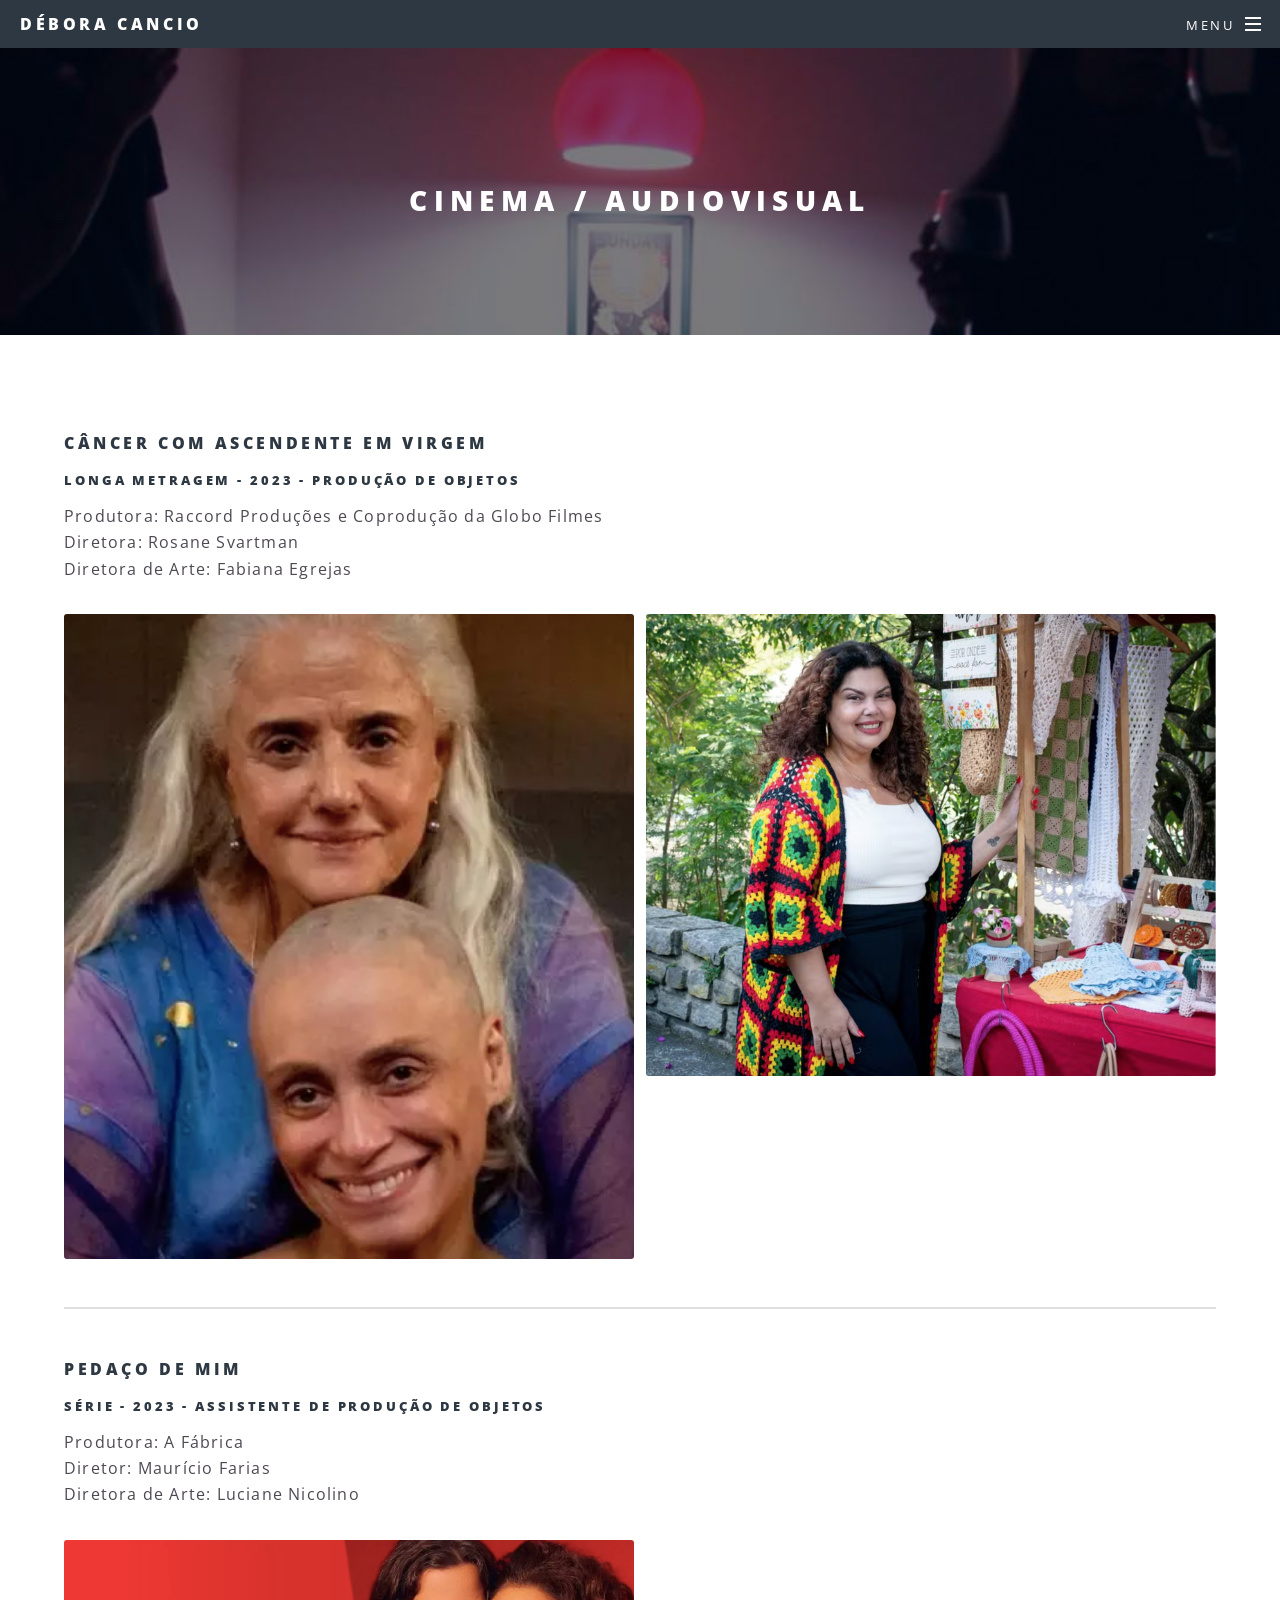
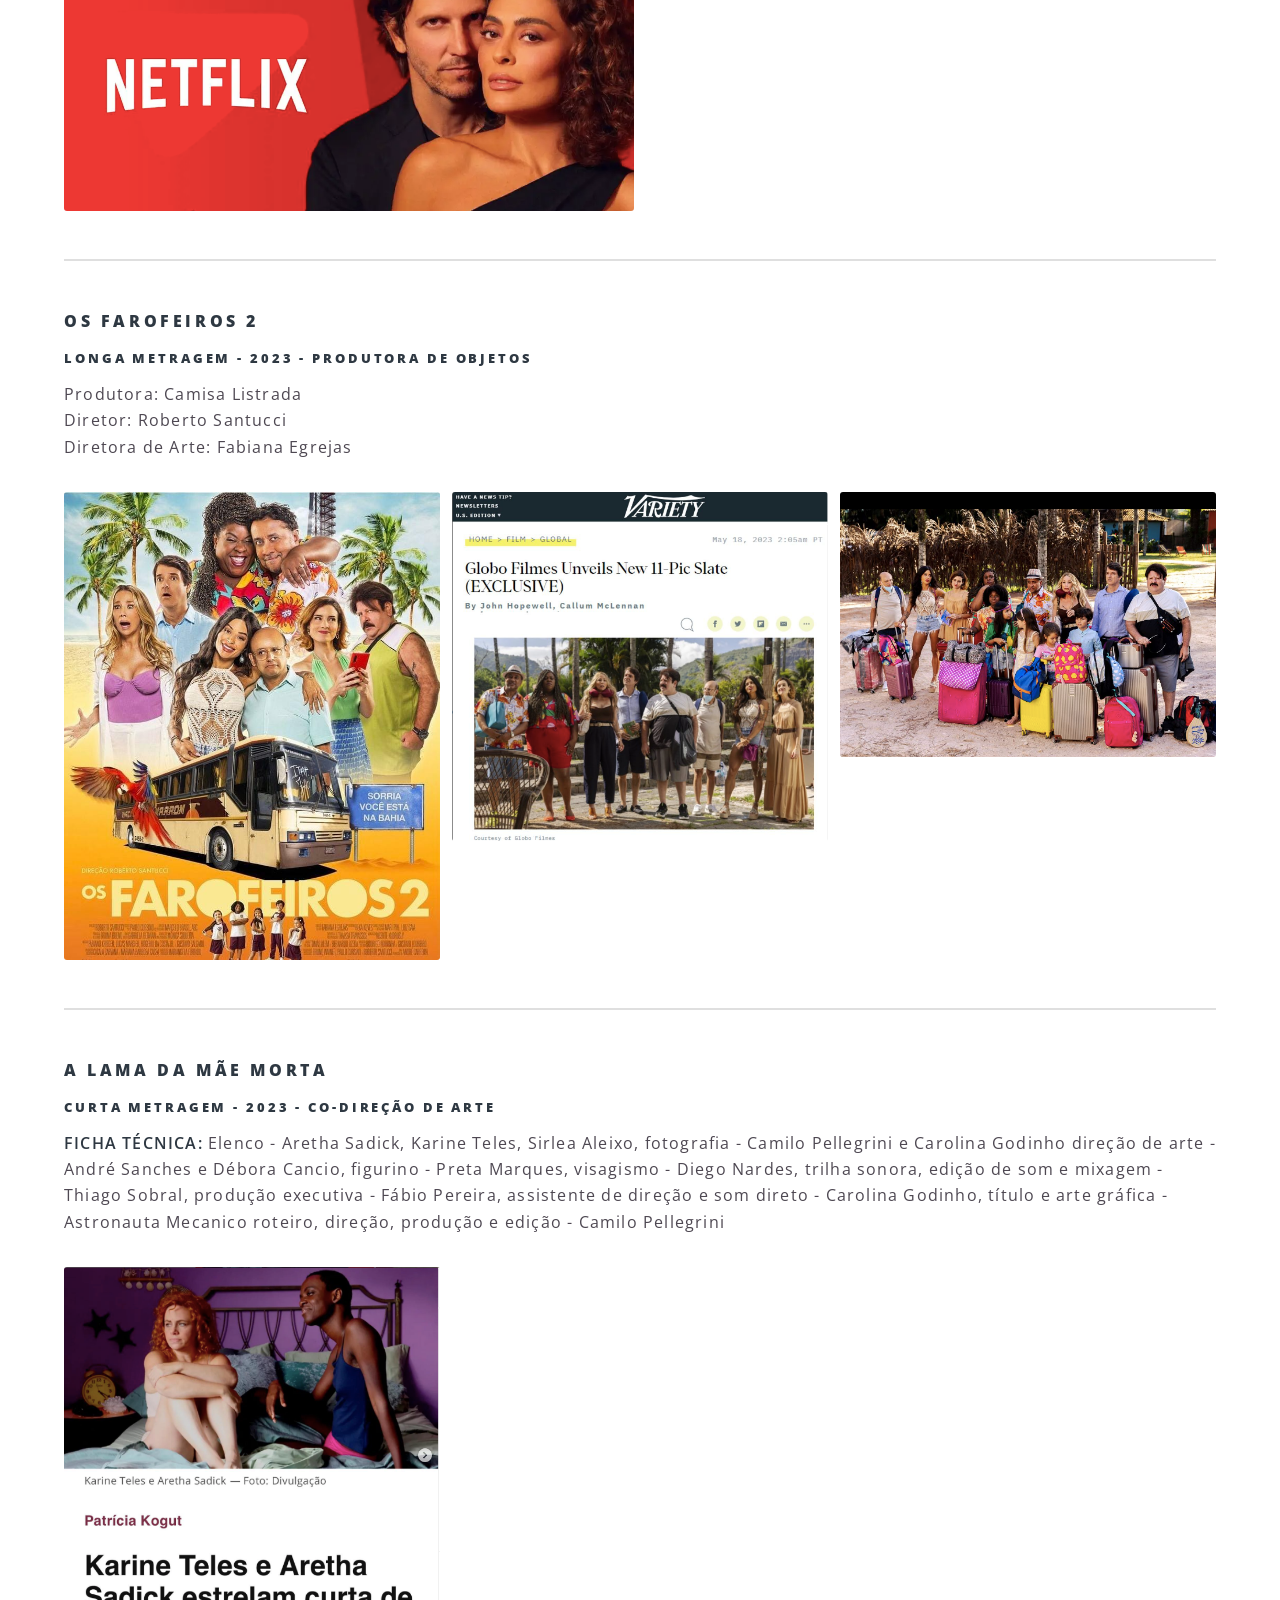
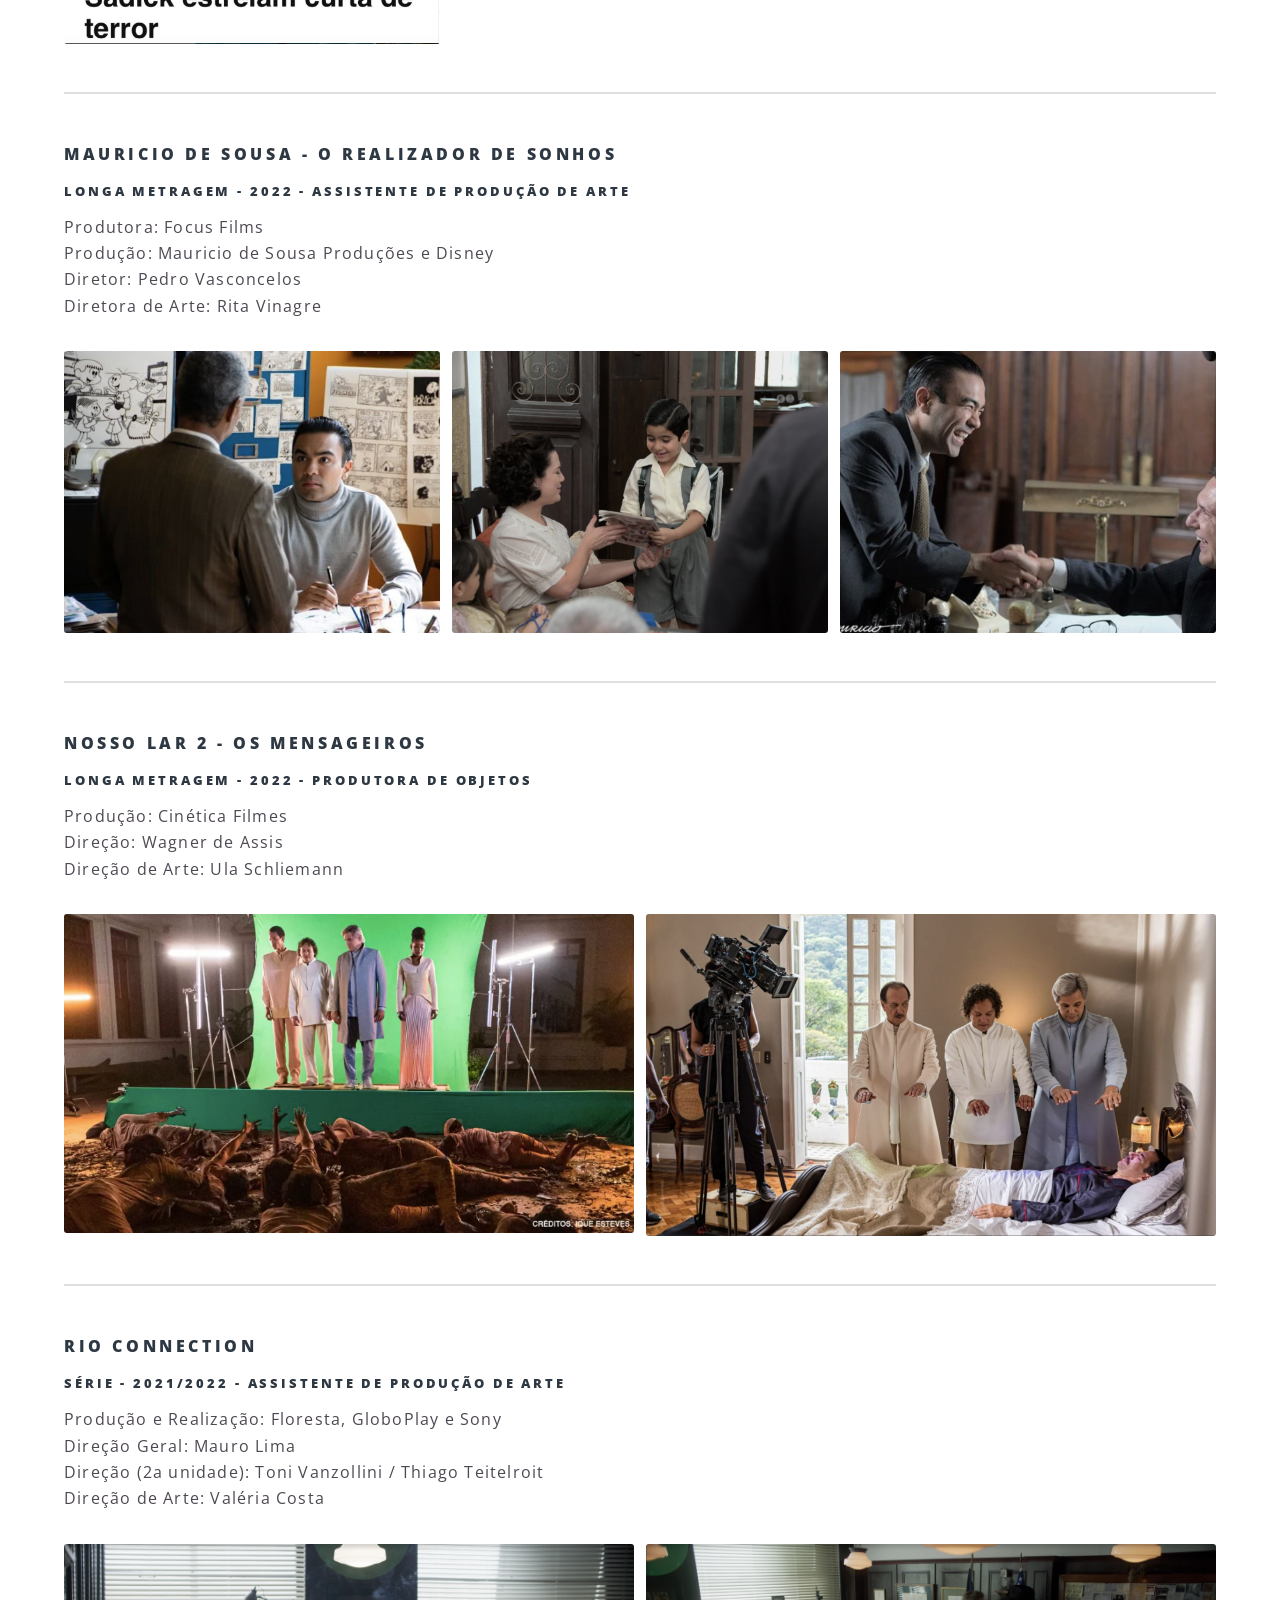
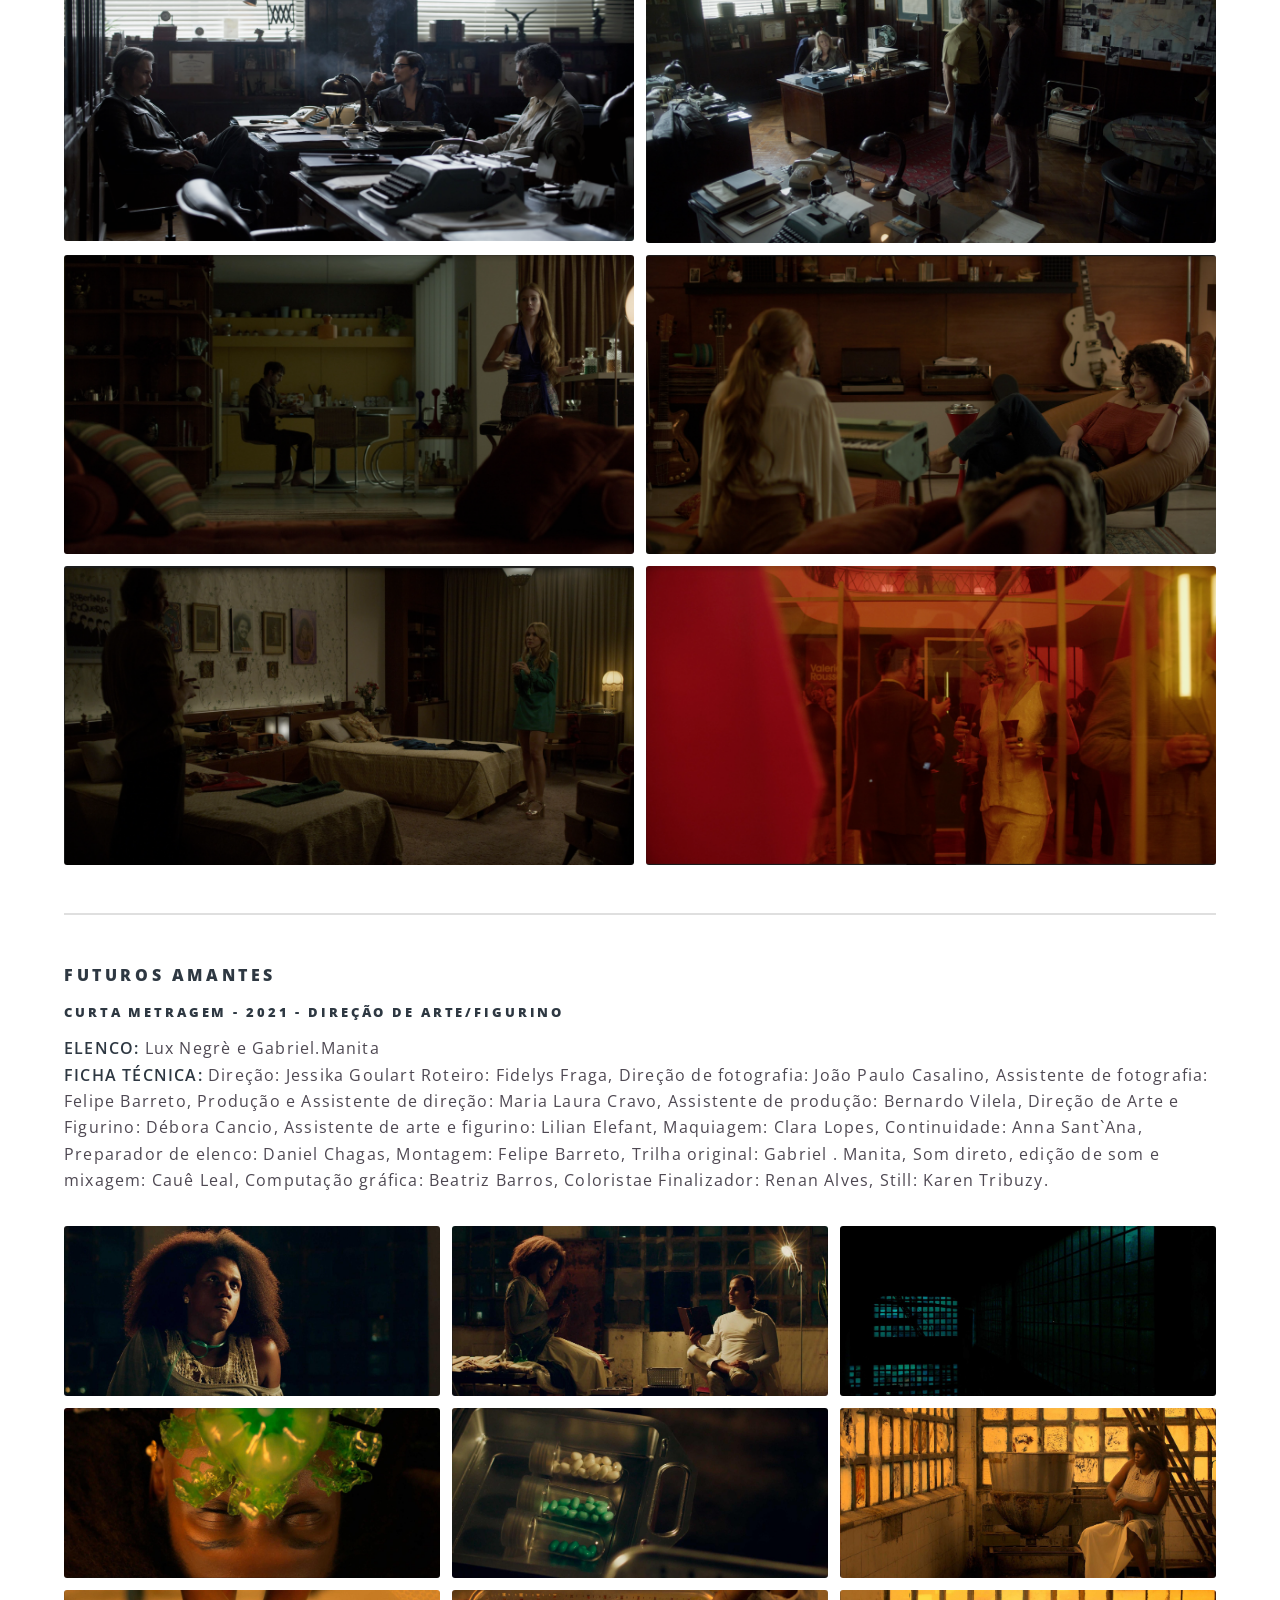
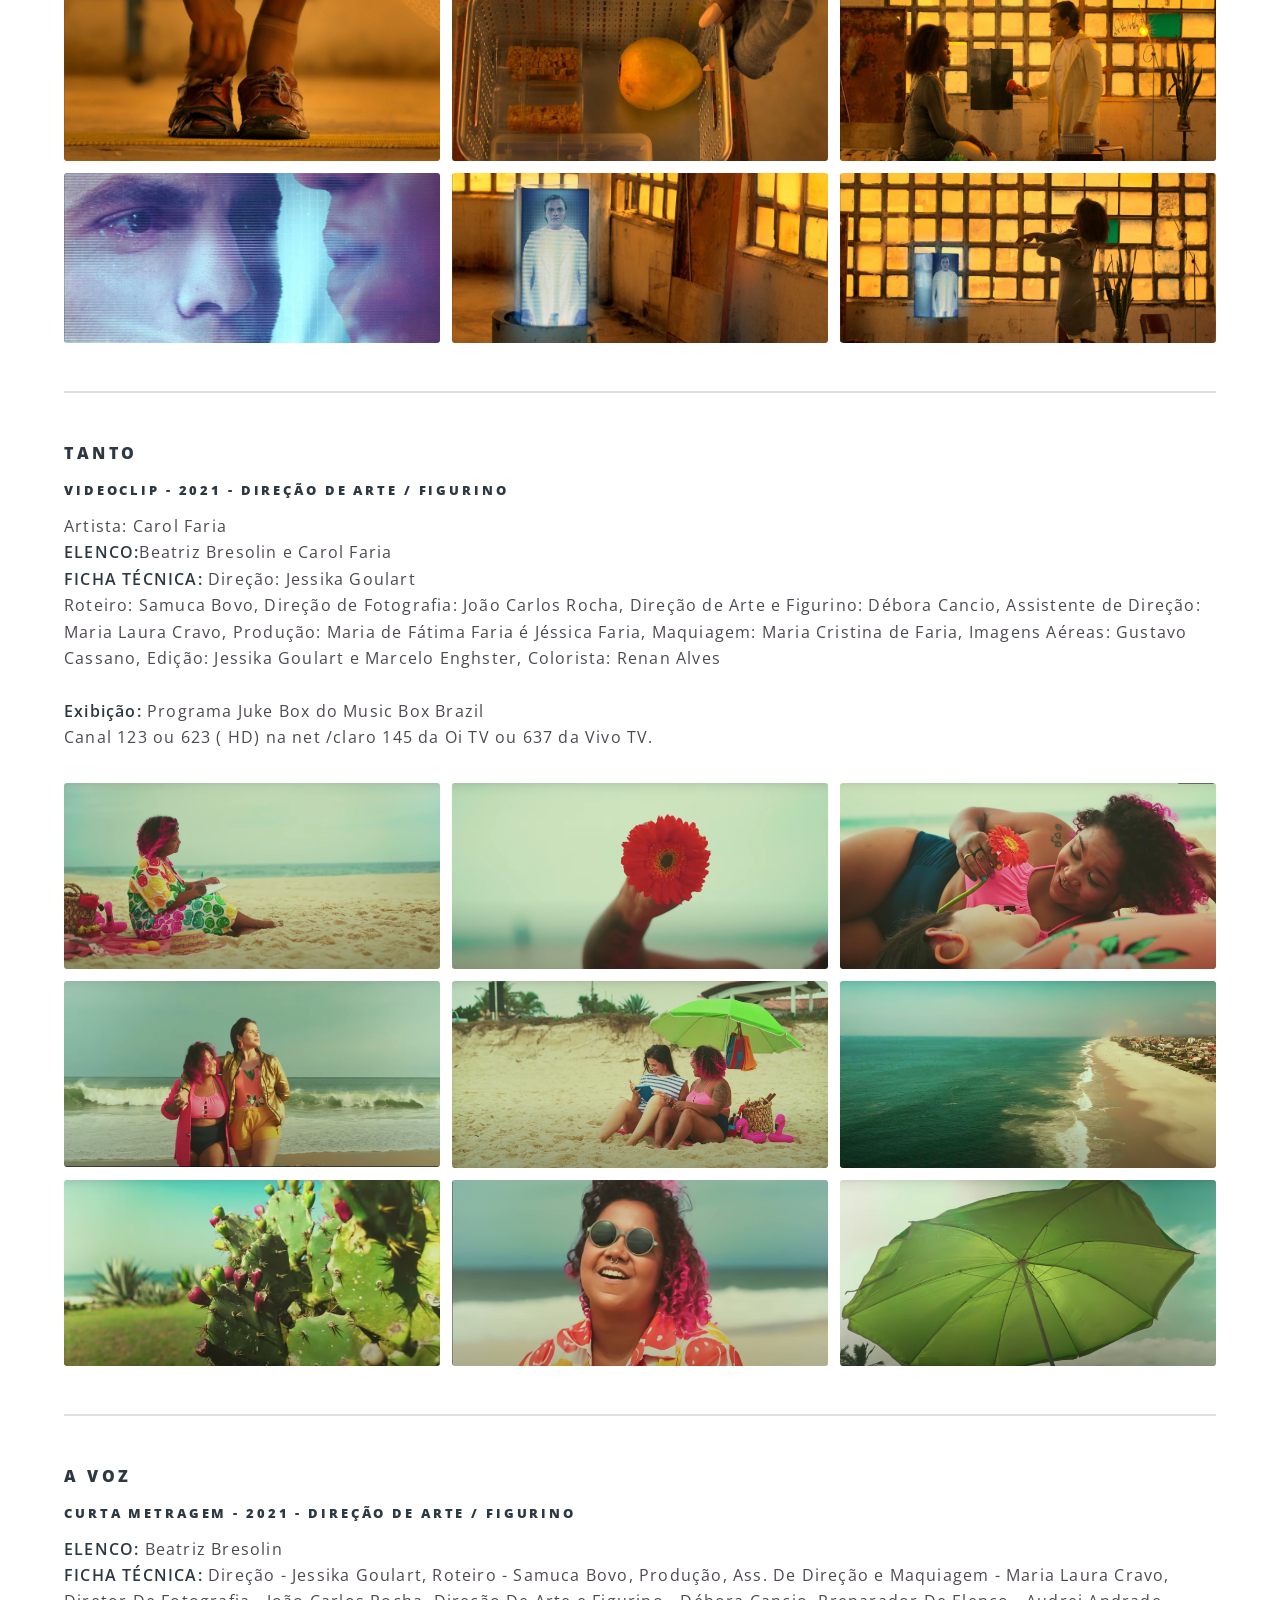
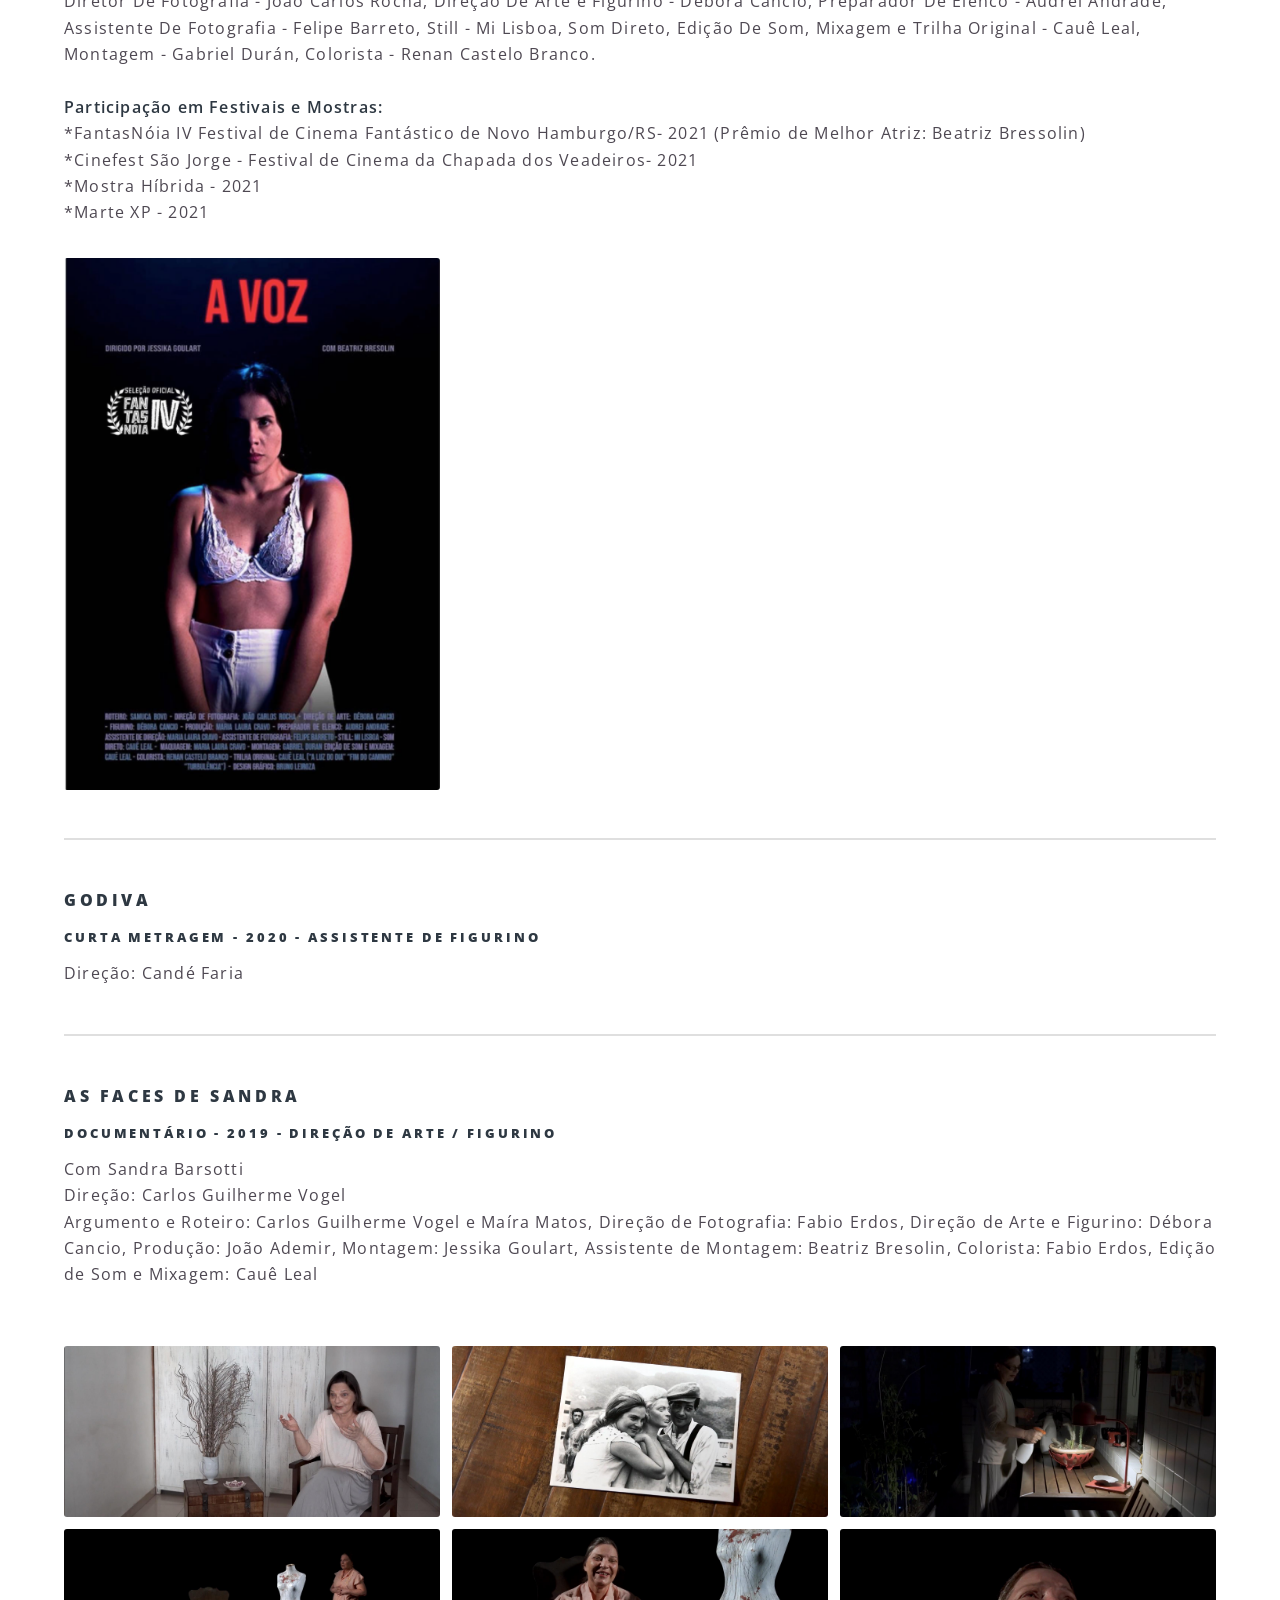
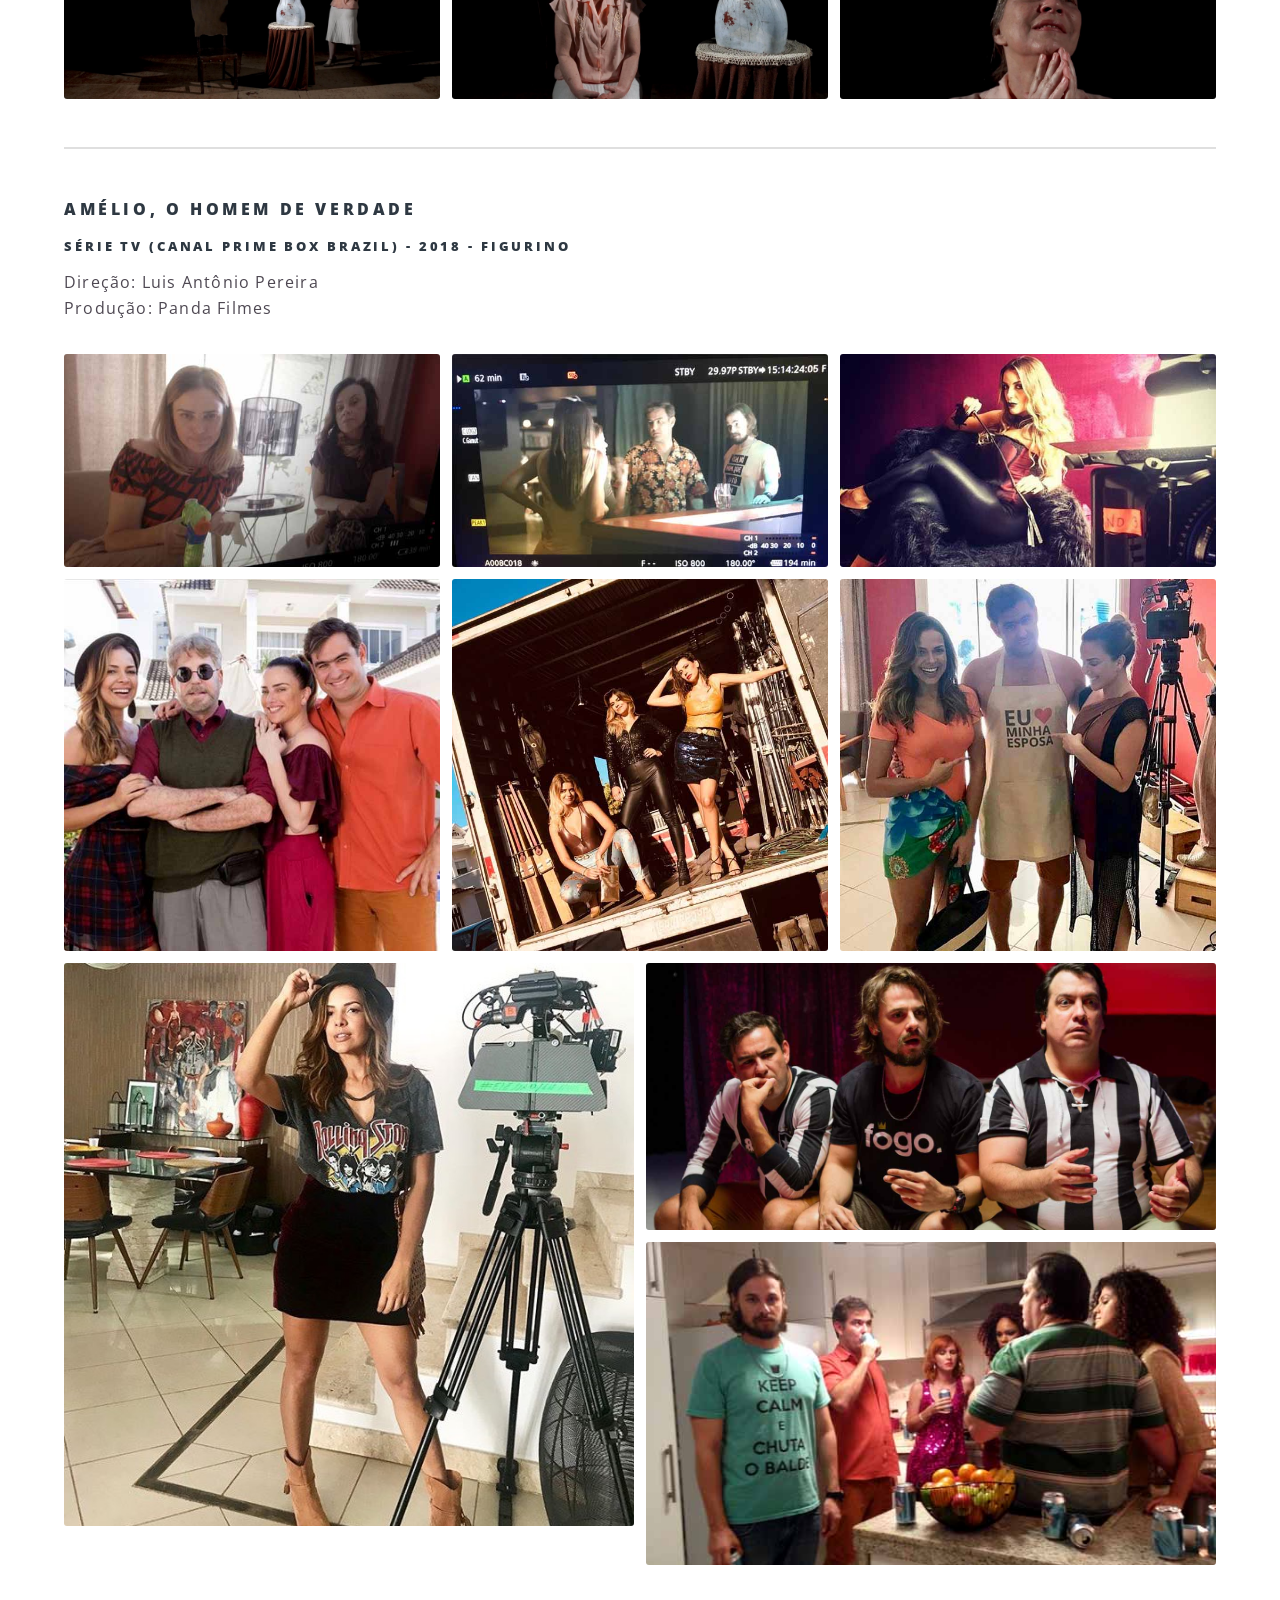
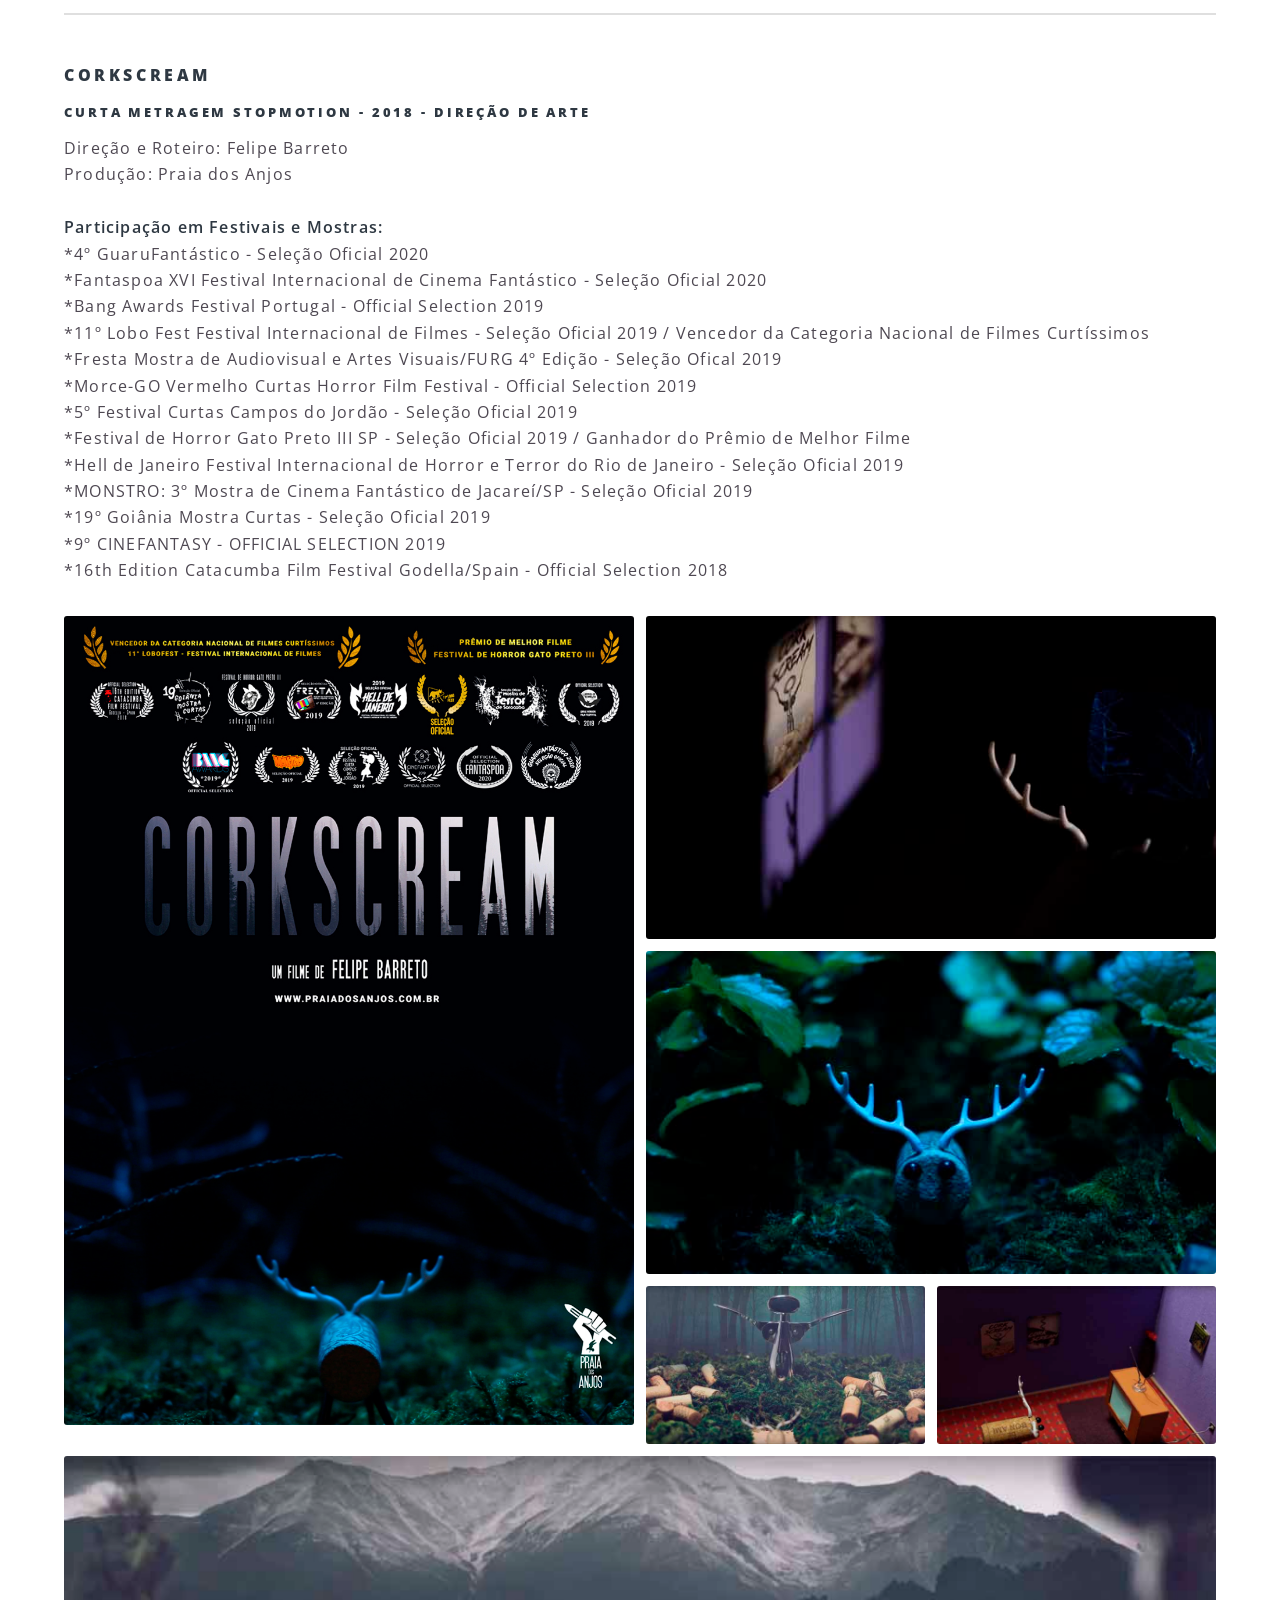
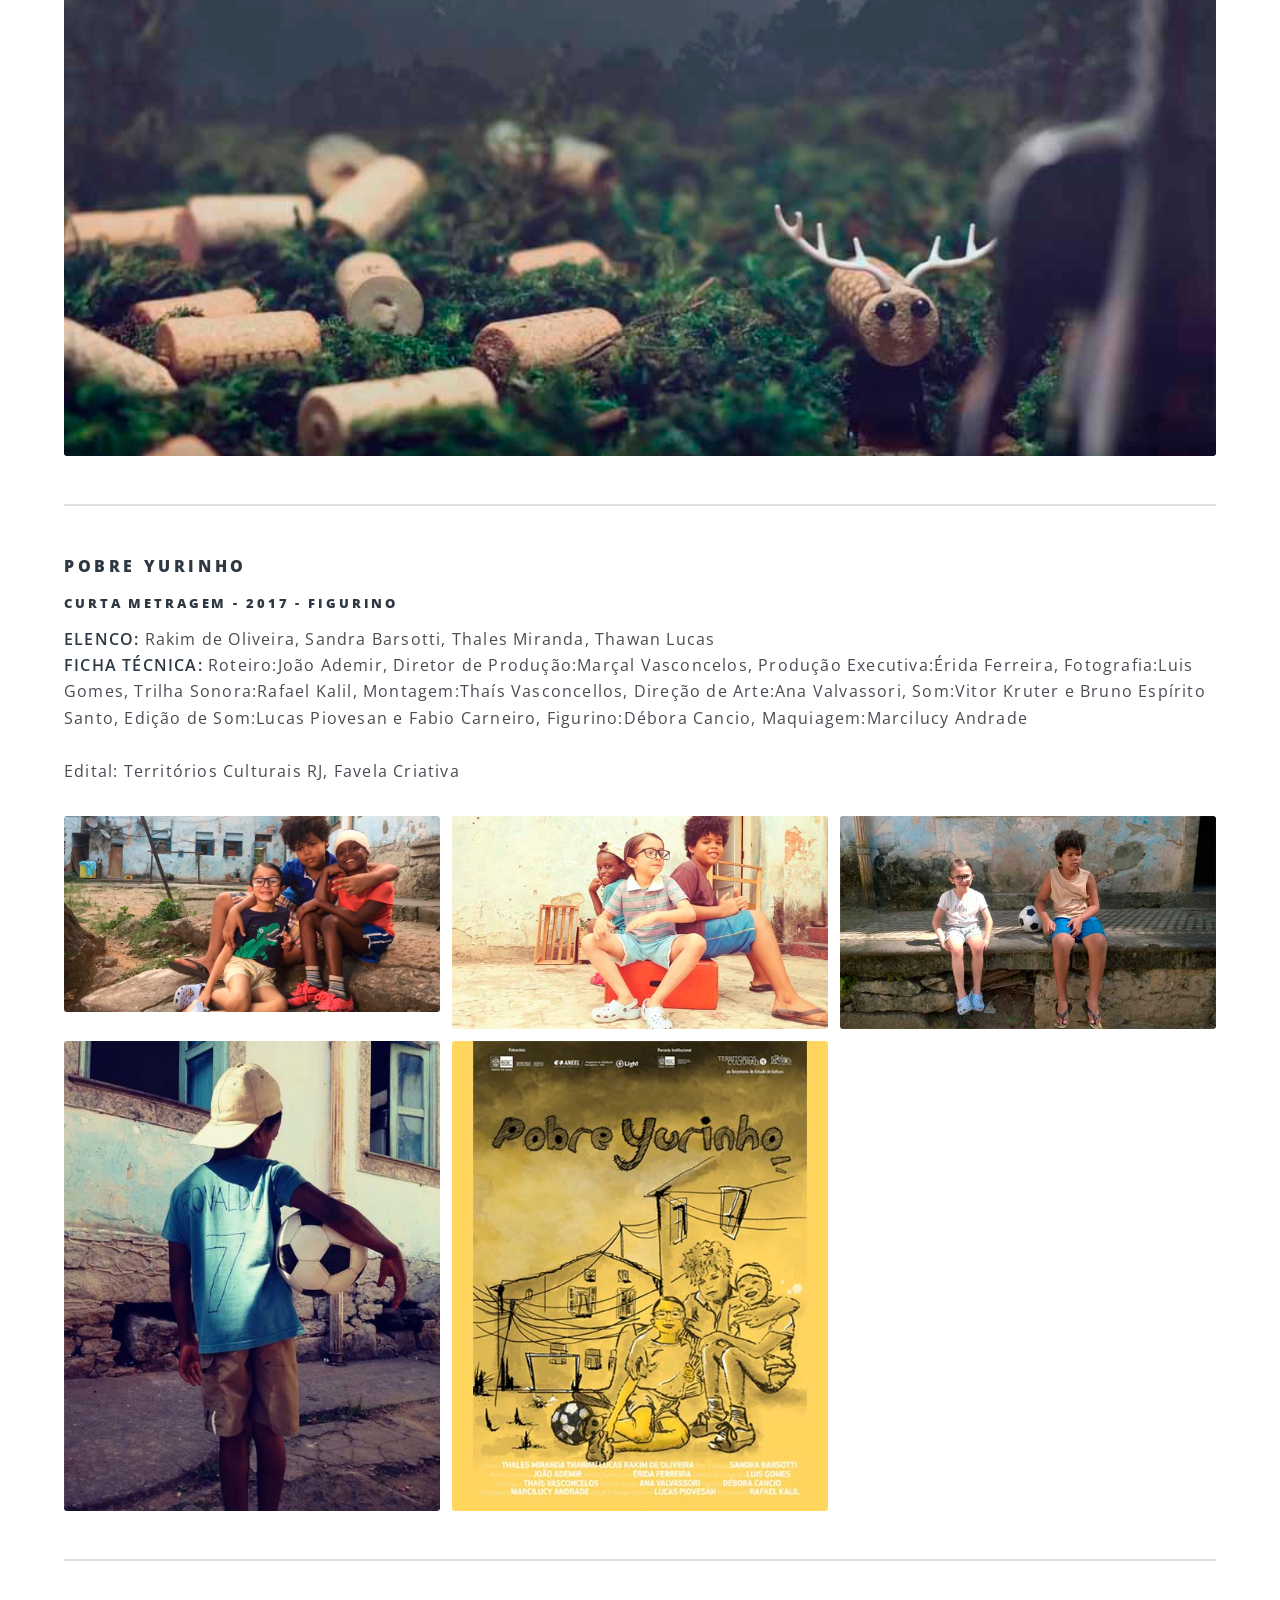
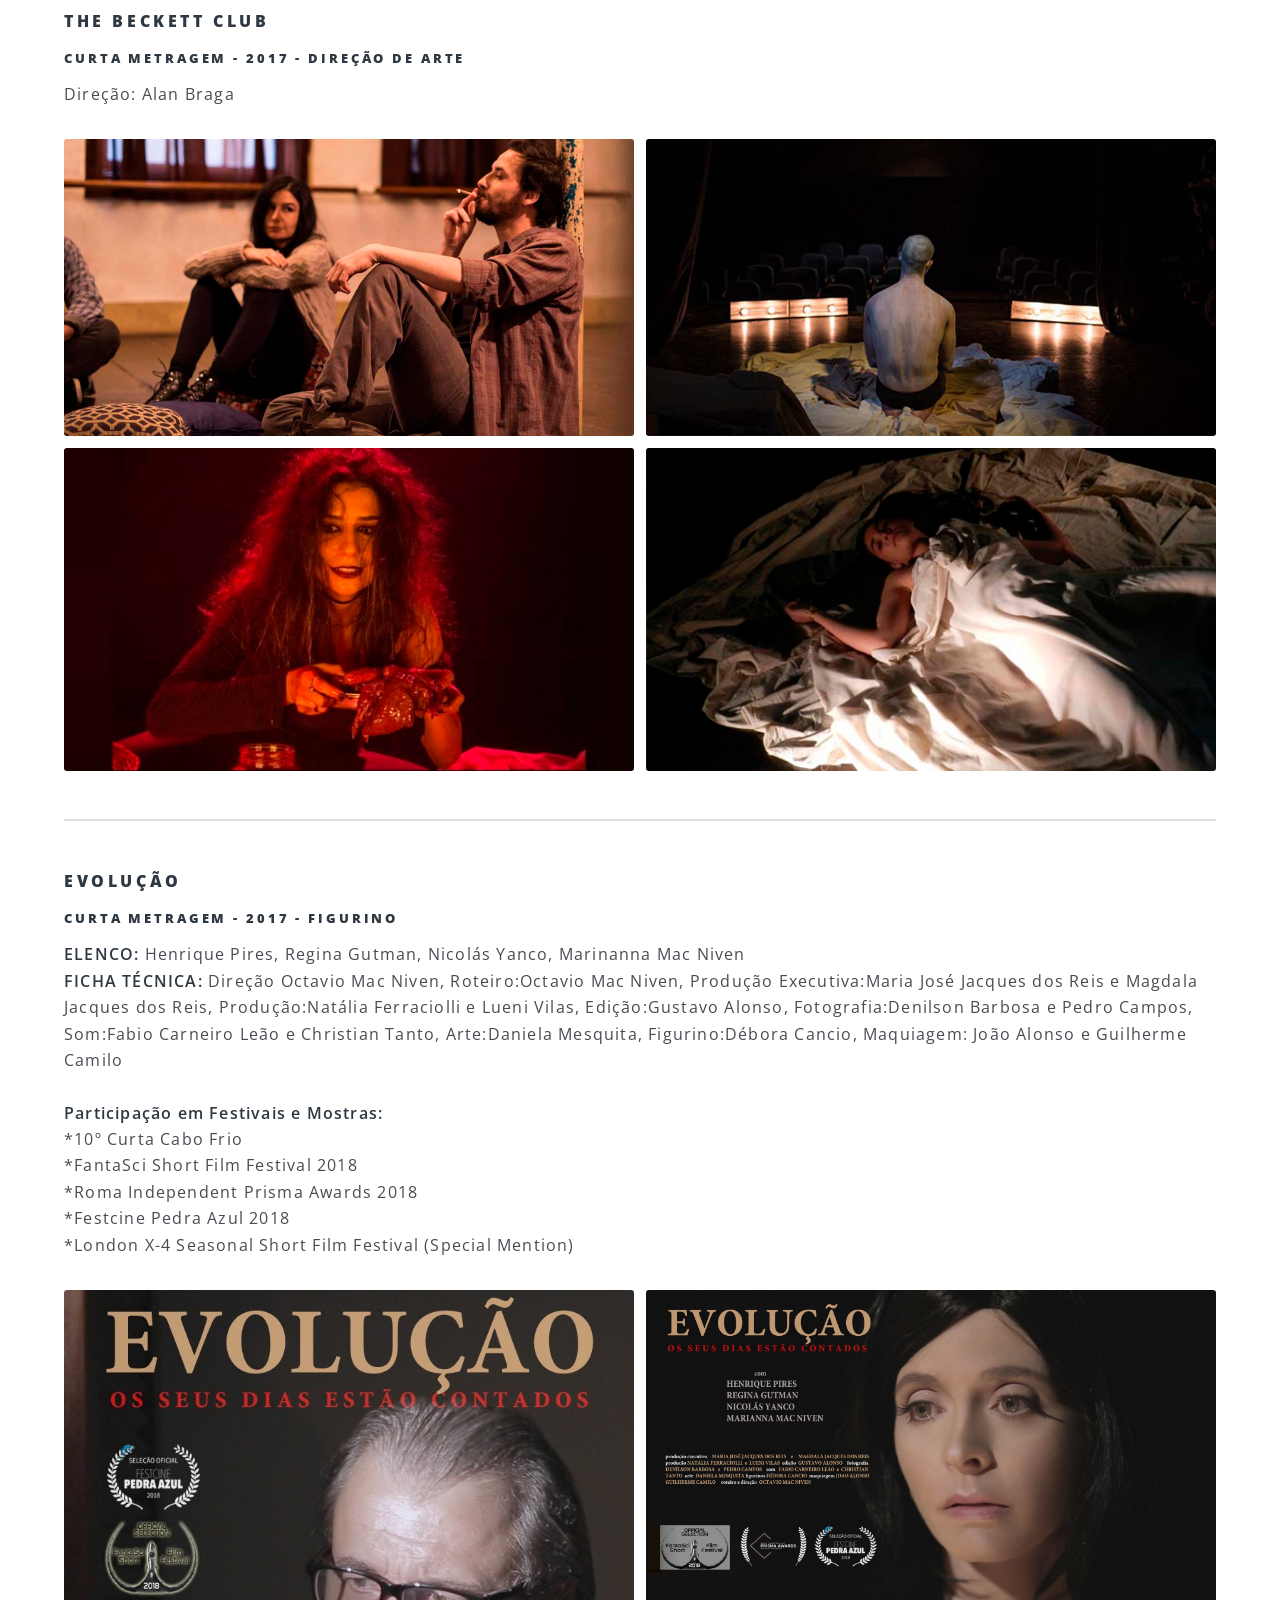
==== audiovisual-01-07-2025.html @ f295f04f "Rename audiovisual.html to audiovisual-01-07-2025.html" ====
﻿<!DOCTYPE HTML>
<!--
	Spectral by HTML5 UP
	html5up.net | @ajlkn
	Free for personal and commercial use under the CCA 3.0 license (html5up.net/license)
-->
<html>
	<head>
		<title>Audiovisual</title>
		<meta http-equiv="Content-Type" content="text/html; charset=UTF-8" />
		<meta name="viewport" content="width=device-width, initial-scale=1" />
		<!--[if lte IE 8]><script src="assets/js/ie/html5shiv.js"></script><![endif]-->
		<link rel="stylesheet" href="assets/css/main.css" />
		<!--[if lte IE 8]><link rel="stylesheet" href="assets/css/ie8.css" /><![endif]-->
		<!--[if lte IE 9]><link rel="stylesheet" href="assets/css/ie9.css" /><![endif]-->
	</head>
	<body>

		<!-- Page Wrapper -->
			<div id="page-wrapper">

				<!-- Header -->
					<header id="header">
						<h1><a href="index.html">Débora Cancio</a></h1>
						<nav id="nav">
							<ul>
								<li class="special">
									<a href="#menu" class="menuToggle"><span>Menu</span></a>
									<div id="menu">
										<ul>
											<li><a href="index.html">Home</a></li>
											<li><a href="audiovisual.html">Cinema / Audiovisual</a></li>
                                            <li><a href="teatro.html">Teatro</a></li>											
                                            <li><a href="circo.html">Circo</a></li>
									        <li><a href="artesvisuais-projetos.html">Artes Visuais / Projetos</a></li>	
									        <li><a href="ensaio-foto-publicidade.html">Publicidade / Ensaio Fotográfico </a></li>
											<li><a href="contato.html">Contato</a></li>
									    </ul>
								    </div>
								</li>
							</ul>
						</nav>
					</header>

				<!-- Main -->
					<article id="main">



						<header>
							<h2>Cinema / Audiovisual</h2>

						</header>
						<section class="wrapper style5">
							<div class="inner">
								
									<header><a href="#" name="mauricio-sousa"></a>
										<h4>Câncer com Ascendente em Virgem</h4>
										<h5>LONGA METRAGEM - 2023 - PRODUÇÃO DE OBJETOS</h5>
								</header>
							
								<p>
									Produtora: Raccord Produções e Coprodução da Globo Filmes<br/>
Diretora:  Rosane Svartman <br/>
Diretora de Arte: Fabiana Egrejas<br/>
									
								</p>

								<div class="box alt">
										<div class="row uniform 50%">
		<div class="6u"><span class="image fit"><img  title="Foto: Mariana Viana/Reprodução/Instagram @suzipires" alt="Foto: Mariana Viana/Reprodução/Instagram @suzipires" src="images/Cancer/cancer-1.png" ></span></div>									
<div class="6u"><span class="image fit"><img title="Foto: Mariana Viana" alt="Foto: Mariana Viana"  src="images/Cancer/cancer.png" ></span></div>

										


								  </div>
						      </div>
								
								<hr>	

							 	
								<header><a href="#" name="mauricio-sousa"></a>
										<h4>PEDAÇO DE MIM</h4>
										<h5>SÉRIE - 2023 - ASSISTENTE DE PRODUÇÃO DE OBJETOS</h5>
								</header>
							
								<p>
									Produtora: A Fábrica<br/>
Diretor: Maurício Farias <br/>
Diretora de Arte: Luciane Nicolino<br/>
									
								</p>

								<div class="box alt">
										<div class="row uniform 50%">
											
<div class="6u"><span class="image fit"><img  src="images/pedaco-de-mim/netflix.png" ></span></div>

										


								  </div>
						      </div>
								
								<hr>	
								
								
								<header><a href="#" name="mauricio-sousa"></a>
										<h4>OS FAROFEIROS 2</h4>
										<h5>LONGA METRAGEM - 2023 - PRODUTORA DE OBJETOS</h5>
								</header>
							
								<p>
									Produtora: Camisa Listrada<br/>
Diretor: Roberto Santucci <br/>
Diretora de Arte: Fabiana Egrejas<br/>
									
								</p>

								<div class="box alt">
										<div class="row uniform 50%">
		<div class="4u"><span class="image fit"><img  src="images/os-farofeiros-2/os-farofeiros-3.jpg" ></span></div>											
<div class="4u"><span class="image fit"><img  src="images/os-farofeiros-2/os-farofeiros-1.png" ></span></div>
<div class="4u"><span class="image fit"><img  src="images/os-farofeiros-2/os-farofeiros-2.png" ></span></div>
									
										


								  </div>
						      </div>
								
								
							<HR>	
								
								
							  <header><a href="#" name="mauricio-sousa"></a>
										<h4>A Lama da Mãe Morta</h4>
										<h5>CURTA METRAGEM - 2023 - CO-DIREÇÃO DE ARTE</h5>
								</header>
							
								<p>
								<b>FICHA TÉCNICA:</b> Elenco - Aretha Sadick, Karine Teles, Sirlea Aleixo, fotografia - Camilo Pellegrini e Carolina Godinho
direção de arte - André Sanches e Débora Cancio, figurino - Preta Marques, visagismo - Diego Nardes, trilha sonora, edição de som e mixagem - Thiago Sobral, produção executiva - Fábio Pereira, assistente de direção e som direto - Carolina Godinho, título e arte gráfica - Astronauta Mecanico
roteiro, direção, produção e edição - Camilo Pellegrini

									
								</p>

								<div class="box alt">
										<div class="row uniform 50%">
											
<div class="4u"><span class="image fit"><img  src="images/a-lama/a-lama-da-mae-morta.png" ></span></div>



								  </div>
						      </div>
								
								
							<HR>	
								
								
								
								
								<header><a href="#" name="mauricio-sousa"></a>
										<h4>Mauricio de Sousa - O Realizador de Sonhos</h4>
										<h5>LONGA METRAGEM - 2022 -  ASSISTENTE DE PRODUÇÃO DE ARTE</h5>
								</header>
							
								<p>
									Produtora: Focus Films<br>
									Produção: Mauricio de Sousa Produções e Disney<br>
									Diretor: Pedro Vasconcelos<br>
								  Diretora de Arte: Rita Vinagre
									
								</p>

								<div class="box alt">
										<div class="row uniform 50%">
											
<div class="4u"><span class="image fit"><img  src="images/mauricio-de-souza/mauricio-souza-1.jpg" ></span></div>
<div class="4u"><span class="image fit"><img  src="images/mauricio-de-souza/mauricio-souza-2.jpg" ></span></div>
											<div class="4u"><span class="image fit"><img  src="images/mauricio-de-souza/mauricio-souza-3.jpg" ></span></div>


								  </div>
						      </div>
								
								
							<HR>	
								

								   <header><a href="#" name="nosso-lar"></a>
										<h4>NOSSO LAR 2 - OS MENSAGEIROS</h4>
										<h5>Longa Metragem - 2022 - PRODUTORA DE OBJETOS</h5>
								</header>
							
								<p>
									Produção: Cinética Filmes<br>
									Direção: Wagner de Assis<br>
									Direção de Arte: Ula Schliemann
									
								</p>

								<div class="box alt">
										<div class="row uniform 50%">
											
<div class="6u"><span class="image fit"><img  src="images/nosso-lar-2/nosso-lar-2.png" ></span></div>
<div class="6u"><span class="image fit"><img title="Créditos: Ique Esteves" alt="Créditos: Ique Esteves" src="images/nosso-lar-2/nosso-lar-2-img-2.png" ></span></div>



										</div>
							    </div>
								
								
							<HR>	
								
								
							    <header><a href="#" name="rioconnection"></a>
										<h4>RIO CONNECTION</h4>
										<h5>SÉRIE - 2021/2022 - ASSISTENTE DE PRODUÇÃO DE ARTE</h5>
								</header>
							
								<p> Produção e Realização: Floresta, GloboPlay e Sony<br>
								    Direção Geral: Mauro Lima<br>
									Direção (2a unidade): Toni Vanzollini / Thiago Teitelroit<br>
									Direção de Arte: Valéria Costa									
								</p>

								<div class="box alt">
										<div class="row uniform 50%">
											
<div class="6u"><span class="image fit"><img  src="images/rio-connection/RIOCONNECTION.png" ></span></div>
<div class="6u"><span class="image fit"><img  src="images/rio-connection/RIOCONNECTION2.png" ></span></div>
<div class="6u"><span class="image fit"><img  src="images/rio-connection/RIOCONNECTION3.png" alt=""></span></div>
<div class="6u"><span class="image fit"><img  src="images/rio-connection/RIOCONNECTION4.png" alt=""></span></div>
<div class="6u"><span class="image fit"><img  src="images/rio-connection/RIOCONNECTION6.png" alt=""></span></div>
<div class="6u"><span class="image fit"><img  src="images/rio-connection/RIOCONNECTION5.png" alt=""></span></div>


										</div>
							    </div>

<hr>		
								
									
							    <header><a href="#" name=""></a>
										<h4>FUTUROS AMANTES</h4>
										<h5>CURTA METRAGEM - 2021 - DIREÇÃO DE ARTE/FIGURINO</h5>
								</header>
							
								<p><B>ELENCO:</B> Lux Negrè e Gabriel.Manita<br>
									<B>FICHA TÉCNICA:</B>
								    Direção: Jessika Goulart				

									Roteiro: Fidelys Fraga,
									Direção de fotografia: João Paulo Casalino,
									Assistente de fotografia: Felipe Barreto,
									Produção e Assistente de direção: Maria Laura Cravo,
									Assistente de produção: Bernardo Vilela,
									Direção de Arte e Figurino: Débora Cancio,
									Assistente de arte e figurino: Lilian Elefant,
									Maquiagem: Clara Lopes,
									Continuidade: Anna Sant`Ana,
									Preparador de elenco: Daniel Chagas,
									Montagem: Felipe Barreto,
									Trilha original: Gabriel . Manita,
									Som direto, edição de som e mixagem: Cauê Leal,
									Computação gráfica: Beatriz Barros,
									Coloristae Finalizador: Renan Alves,
									Still: Karen Tribuzy.
								
								</p>

								<div class="box alt">
										<div class="row uniform 50%">
											
<div class="4u"><span class="image fit"><img  src="images/futuros-amantes/futuros-amantes-2.jpg" ></span></div>
<div class="4u"><span class="image fit"><img  src="images/futuros-amantes/futuros-amantes-3.jpg" ></span></div>
<div class="4u"><span class="image fit"><img  src="images/futuros-amantes/futuros-amantes-6.jpg" alt=""></span></div>
<div class="4u"><span class="image fit"><img  src="images/futuros-amantes/futuros-amantes-12.jpg" alt=""></span></div>
<div class="4u"><span class="image fit"><img  src="images/futuros-amantes/futuros-amantes-4.jpg" alt=""></span></div>
<div class="4u"><span class="image fit"><img  src="images/futuros-amantes/futuros-amantes-9.jpg" alt=""></span></div><br>
<div class="4u"><span class="image fit"><img  src="images/futuros-amantes/futuros-amantes-11.jpg" alt=""></span></div><br>
<div class="4u"><span class="image fit"><img  src="images/futuros-amantes/futuros-amantes-7.jpg" alt=""></span></div>
<div class="4u"><span class="image fit"><img  src="images/futuros-amantes/futuros-amantes-5.jpg" alt=""></span></div>
<div class="4u"><span class="image fit"><img  src="images/futuros-amantes/futuros-amantes-1.jpg" title="Foto de divulgação" alt="Foto de divulgação"></span></div>
<div class="4u"><span class="image fit"><img  src="images/futuros-amantes/futuros-amantes-10.jpg" alt=""></span></div>
<div class="4u"><span class="image fit"><img  src="images/futuros-amantes/futuros-amantes-8.jpg" alt=""></span></div>


										</div>
							    </div>

<hr>

								
								
						        <header><a href="#" name="tanto"></a>
										<h4>Tanto</h4>
										<h5>VIDEOCLIP - 2021 - DIREÇÃO DE ARTE / FIGURINO</h5>
								</header>
							
								<p>Artista: Carol Faria<br><B>ELENCO:</B>Beatriz Bresolin e Carol Faria<br>
								   <B>FICHA TÉCNICA:</B> Direção: Jessika Goulart<br>				
Roteiro: Samuca Bovo,
Direção de Fotografia: João Carlos Rocha,
Direção de Arte e Figurino: Débora Cancio,
Assistente de Direção: Maria Laura Cravo,
Produção: Maria de Fátima Faria é Jéssica Faria,
Maquiagem: Maria Cristina de Faria,
Imagens Aéreas: Gustavo Cassano,
Edição: Jessika Goulart e Marcelo Enghster,
Colorista: Renan Alves<br><br>
									<b>Exibição:</b>
Programa Juke Box do Music Box Brazil<br>
Canal 123 ou 623 ( HD) na net /claro 145 da Oi TV ou 637 da Vivo TV.
								</p>

								<div class="box alt">
										<div class="row uniform 50%">
										  <div class="4u"><span class="image fit"><img  src="images/tanto/tanto-1.png" title="Foto de divulgação" alt="Foto de divulgação"></span></div>

<div class="4u"><span class="image fit"><img  src="images/tanto/tanto-2.png" ></span></div>
<div class="4u"><span class="image fit"><img  src="images/tanto/tanto-3.png" ></span></div>
<div class="4u"><span class="image fit"><img  src="images/tanto/tanto-4.png" alt=""></span></div>
<div class="4u"><span class="image fit"><img  src="images/tanto/tanto-5.png" alt=""></span></div>
<div class="4u"><span class="image fit"><img  src="images/tanto/tanto-6.png" alt=""></span></div>
<div class="4u"><span class="image fit"><img  src="images/tanto/tanto-7.png" alt=""></span></div><br>
<div class="4u"><span class="image fit"><img  src="images/tanto/tanto-8.png" alt=""></span></div><br>
<div class="4u"><span class="image fit"><img  src="images/tanto/tanto-9.png" alt=""></span></div>

										</div>
							    </div>

<hr>
					
			
								
																
							   
								

								
							    <header><a href="#" name="voz"></a>
										<h4>A VOZ</h4>
										<h5>CURTA METRAGEM - 2021 - DIREÇÃO DE ARTE / FIGURINO</h5>
								</header>
							
								<p><B>ELENCO:</B> Beatriz Bresolin <br>
									<B>FICHA TÉCNICA:</B> Direção - Jessika Goulart, 
Roteiro - Samuca Bovo,
Produção, Ass. De Direção e Maquiagem - Maria Laura Cravo,
Diretor De Fotografia - João Carlos Rocha, 
Direção De Arte e Figurino - Débora Cancio, 
Preparador De Elenco - Audrei Andrade,
Assistente De Fotografia - Felipe Barreto,
Still - Mi Lisboa,
Som Direto, Edição De Som, Mixagem e Trilha Original - Cauê Leal, 
Montagem - Gabriel Durán,
Colorista - Renan Castelo Branco.<br><br>
									<b>Participação em Festivais e Mostras:</b><br>
*FantasNóia IV Festival de Cinema Fantástico de Novo Hamburgo/RS- 2021 (Prêmio de Melhor Atriz: Beatriz Bressolin)<br>
*Cinefest São Jorge - Festival de Cinema da Chapada dos Veadeiros- 2021<br>
*Mostra Híbrida - 2021<br>
*Marte XP - 2021
								</p>

								<div class="box alt">
										<div class="row uniform 50%">
										  <div class="4u"><span class="image fit"><img  src="images/a-voz/A-VOZ-POSTER.png" title="Foto de divulgação" alt="Foto de divulgação"></span></div>


										</div>
						      </div>

<hr>

								 <header><a href="#" name="godiva"></a>
										<h4>GODIVA</h4>
										<h5>CURTA METRAGEM - 2020 - ASSISTENTE DE FIGURINO</h5>
								</header>
								<p>Direção: Candé Faria<br/> 
								 
								 
								</p>
							
								

							

<hr>
								
								
						        <header><a href="#" name="sandra"></a>
										<h4>AS FACES DE SANDRA</h4>
										<h5>DOCUMENTÁRIO - 2019 - DIREÇÃO DE ARTE / FIGURINO</h5>
								</header>
							
								<p>Com Sandra Barsotti<br>
								   Direção: Carlos Guilherme Vogel<br>				
Argumento e Roteiro: Carlos Guilherme Vogel e Maíra Matos,
Direção de Fotografia: Fabio Erdos,
Direção de Arte e Figurino: Débora Cancio,
Produção: João Ademir,
Montagem: Jessika Goulart,
Assistente de Montagem: Beatriz Bresolin,
Colorista: Fabio Erdos,
Edição de Som e Mixagem: Cauê Leal
									
									<br><br>
								</p>

								<div class="box alt">
										<div class="row uniform 50%">
										  <div class="4u"><span class="image fit"><img  src="images/as-faces-de-sandra/as-faces-2.jpg" title="Foto de divulgação" alt="Foto de divulgação"></span></div>

<div class="4u"><span class="image fit"><img  src="images/as-faces-de-sandra/as-faces-3.jpg" ></span></div>
<div class="4u"><span class="image fit"><img  src="images/as-faces-de-sandra/as-faces-4.jpg" ></span></div>
<div class="4u"><span class="image fit"><img  src="images/as-faces-de-sandra/as-faces-1.jpg" alt=""></span></div>
<div class="4u"><span class="image fit"><img  src="images/as-faces-de-sandra/as-faces-5.jpg" alt=""></span></div>
<div class="4u"><span class="image fit"><img  src="images/as-faces-de-sandra/as-faces-6.jpg" alt=""></span></div>


										</div>
							    </div>
<hr>	


						      <header><a href="#" name="amelio"></a>
										<h4>Amélio, O Homem de Verdade</h4>
										<h5>Série TV (Canal Prime Box Brazil) - 2018 - Figurino</h5>
							  </header>
							
								<p>Direção: Luis Antônio Pereira<br/> 
								 Produção: Panda Filmes
								 
								</p>

								<div class="box alt">
										<div class="row uniform 50%">
										
<div class="4u"><span class="image fit"><img  src="images/amelio/03.jpg" alt=""></span></div>
<div class="4u"><span class="image fit"><img  src="images/amelio/01.jpg" alt=""></span></div>
<div class="4u"><span class="image fit"><img  src="images/amelio/05.jpg" alt=""></span></div>
<div class="4u"><span class="image fit"><img  src="images/amelio/09.jpg" title="@michellemartinsof" alt="@michellemartinsof"></span></div>
<div class="4u"><span class="image fit"><img  src="images/amelio/07.jpg" title="Foto Neto Oliveira" alt="Foto Neto Oliveira"></span></div>

<div class="4u"><span class="image fit"><img  src="images/amelio/08.jpg" title="@michellemartinsof" alt="@michellemartinsof"></span></div>
<div class="6u"><span class="image fit"><img  src="images/amelio/06.jpeg" title="@michellemartinsof" alt="@michellemartinsof"></span></div><br>
<div class="6u"><span class="image fit"><img  src="images/amelio/principal.jpg" title="Foto de divulgação" alt="Foto de divulgação"></span></div><br>
<div class="6u"><span class="image fit"><img  src="images/amelio/02.jpg" alt=""></span></div><br>
										</div>
						      </div>

<hr>



<header><a href="#" name="corkscream"></a>
										<h4>CorkScream</h4>
										<h5>Curta Metragem StopMotion - 2018 - Direção de Arte</h5>
									</header>
							
								<p>Direção e Roteiro: Felipe Barreto <br> 
								 Produção: Praia dos Anjos
								 <br> <br>
<b>Participação em Festivais e Mostras:</b> <br>
*4º GuaruFantástico - Seleção Oficial 2020 <br>								
*Fantaspoa XVI Festival Internacional de Cinema Fantástico - Seleção Oficial 2020 <br>								
*Bang Awards Festival Portugal - Official Selection 2019 <br>
*11º Lobo Fest Festival Internacional de Filmes - Seleção Oficial 2019 / Vencedor da Categoria Nacional de Filmes Curtíssimos <br>									
*Fresta Mostra de Audiovisual e Artes Visuais/FURG 4º Edição - Seleção Ofical 2019 <br>
*Morce-GO Vermelho Curtas Horror Film Festival - Official Selection 2019 <br>
*5º Festival Curtas Campos do Jordão - Seleção Oficial 2019 <br>
*Festival de Horror Gato Preto III SP - Seleção Oficial 2019 / Ganhador do Prêmio de Melhor Filme <br>
*Hell de Janeiro Festival Internacional de Horror e Terror do Rio de Janeiro - Seleção Oficial 2019 <br>
*MONSTRO: 3º Mostra de Cinema Fantástico de Jacareí/SP - Seleção Oficial 2019 <br>
*19º Goiânia Mostra Curtas - Seleção Oficial 2019 <br>
*9º CINEFANTASY - OFFICIAL SELECTION 2019 <br>
*16th Edition Catacumba Film Festival Godella/Spain - Official Selection 2018 <br>

								</p>

								<div class="box alt">
										<div class="row uniform 50%">
										    <div class="6u"><span class="image fit"><img  src="images/corkscream/poster-corkscream-site.jpg" alt=""></span></div>
										    <div class="6u"><span class="image fit"><img  src="images/corkscream/03.jpg" alt=""></span></div>
                                            <div class="6u"><span class="image fit"><img  src="images/corkscream/02.jpg" alt=""></span></div>
											<div class="3u"><span class="image fit"><img  src="images/corkscream/04.jpg" alt=""></span></div>
											<div class="3u"><span class="image fit"><img  src="images/corkscream/01.jpg" alt=""></span></div>
                                            <div class="12u"><span class="image fit"><img  src="images/corkscream/principal.jpg" alt=""></span></div>


										</div>
									</div>
									

<hr>









<header><a href="#" name="yurinho"></a>
										<h4>Pobre Yurinho</h4>
										<h5>Curta Metragem - 2017 - Figurino</h5>
									</header>
							
						<p>
								<b>ELENCO:</b> Rakim de Oliveira, Sandra Barsotti, Thales Miranda, Thawan Lucas <br>
								<b>FICHA TÉCNICA:</b> Roteiro:João Ademir, Diretor de Produção:Marçal Vasconcelos, Produção Executiva:Érida Ferreira, Fotografia:Luis Gomes, Trilha Sonora:Rafael Kalil,
								Montagem:Thaís Vasconcellos, Direção de Arte:Ana Valvassori, Som:Vitor Kruter e Bruno Espírito Santo, Edição de Som:Lucas Piovesan e Fabio Carneiro,
								Figurino:Débora Cancio, Maquiagem:Marcilucy Andrade <br> <br>
								 Edital: Territórios Culturais RJ, Favela Criativa
								</p>

								<div class="box alt">
										<div class="row uniform 50%">
											<div class="4u"><span class="image fit"><img src="images/yurinho/principal.jpg" alt=""></span></div>
<div class="4u"><span class="image fit"><img  src="images/yurinho/01.jpg" alt=""></span></div>
<div class="4u"><span class="image fit"><img src="images/yurinho/02.jpg" alt=""></span></div>
<div class="4u"><span class="image fit"><img  src="images/yurinho/03.jpg" alt=""></span></div>
<div class="4u"><span class="image fit"><img  src="images/yurinho/04.jpg" alt=""></span></div>
										</div>
									</div>

<hr>











<header><a href="#" name="thebeckettclub"></a>
										<h4>The Beckett Club</h4>
										<h5>Curta Metragem - 2017 - Direção de Arte</h5>
									</header>
							
								<p>Direção: Alan Braga <br/> </p>

								<div class="box alt">
										<div class="row uniform 50%">
											<div class="6u"><span class="image fit"><img title="Foto: Carla Alves" src="images/thebeckettclub/principal.jpg" alt=""></span></div>
											<div class="6u"><span class="image fit"><img title="Foto: Wilson Spiler" src="images/thebeckettclub-2.jpg" alt=""></span></div>
<div class="6u"><span class="image fit"><img title="Foto: Wilson Spiler" src="images/thebeckettclub/01.jpg" alt=""></span></div>
<div class="6u"><span class="image fit"><img title="Foto: Cadu Costa " src="images/thebeckettclub/02.jpg" alt=""></span></div>
										</div>
									</div>

<hr>



<header><a href="#" name="caixao"></a>
										<h4>Evolução</h4>
										<h5>Curta Metragem - 2017 - Figurino</h5>
									</header>
								<b>ELENCO:</b> Henrique Pires, Regina Gutman, Nicolás Yanco, Marinanna Mac Niven<br/>
								<p><b>FICHA TÉCNICA:</b> Direção Octavio Mac Niven, Roteiro:Octavio Mac Niven,  Produção Executiva:Maria José Jacques dos Reis e Magdala Jacques dos Reis, 
								Produção:Natália Ferraciolli e Lueni Vilas, Edição:Gustavo Alonso, Fotografia:Denilson Barbosa e Pedro Campos, Som:Fabio Carneiro Leão e Christian Tanto, 
								Arte:Daniela Mesquita, Figurino:Débora Cancio, Maquiagem: João Alonso e Guilherme Camilo <br/>
								<br/>
								
<b>Participação em Festivais e Mostras:</b><br/>
*10º Curta Cabo Frio<br/>
*FantaSci Short Film Festival 2018<br/>
*Roma Independent Prisma Awards 2018<br/>
*Festcine Pedra Azul 2018<br/>
*London X-4  Seasonal Short Film Festival (Special Mention)
								</p>

								<div class="box alt">
										<div class="row uniform 50%">
											<div class="6u"><span class="image fit"><img src="images/caixao/1.jpg" alt=""></span></div>
											<div class="6u"><span class="image fit"><img src="images/caixao/2.jpg" alt=""></span></div>
											<div class="6u"><span class="image fit"><img src="images/caixao/3.jpg" alt=""></span></div>
											


										</div>
									</div>

<hr>


<header><a href="#" name="anchovas"></a>
										<h4>Anchovas</h4>
										<h5>Curta Metragem - 2016 - Direção de Arte</h5>
									</header>
							
								<p>Direção: Alan Braga <br/> </p>

								<div class="box alt">
										<div class="row uniform 50%">
											<div class="6u"><span class="image fit"><img src="images/anchovas/principal.jpg" alt=""></span></div>

										</div>
									</div>

<hr>


<header><a href="#" name="tropical"></a>
										<h4>Funk You</h4>
										<h5>Videoclip - 2017 - Direção de Arte / Figurino</h5>
									</header>
							
								<p>Artista: Tropical Storm <br/>
								Ator: Davi Pinheiro <br>
								Direção: Juarez Escosteguy <br/>Produção:  Grupo Sal & Koca Machado </p>

								<div class="box alt">
										<div class="row uniform 50%">
											<div class="12u"><span class="image fit"><img src="images/tropical/principal.jpg" alt=""></span></div>

<div class="6u"><span class="image fit"><img src="images/tropical/4.jpg" alt=""></span></div>
											<div class="6u"><span class="image fit"><img src="images/tropical/2.jpg" alt=""></span></div>
											<div class="4u"><span class="image fit"><img src="images/tropical/3.jpg" alt=""></span></div>
											
											<div class="4u"><span class="image fit"><img src="images/tropical/5.jpg" alt=""></span></div>


<div class="4u"><span class="image fit"><img src="images/tropical/6.jpg" alt=""></span></div>

<div class="4u"><span class="image fit"><img src="images/tropical/7.jpg" alt=""></span></div>

<div class="4u"><span class="image fit"><img src="images/tropical/8.jpg" alt=""></span></div>

<div class="4u"><span class="image fit"><img src="images/tropical/9.jpg" alt=""></span></div>

								  </div>
									</div>




<hr>





<header><a href="#" name="alaleste"></a>
										<h4>Ala Leste</h4>
										<h5>Série TV (Canal Prime Box Brazil 2019) - 2016 - Figurino</h5>
									</header>
							
								<p>Direção: Luis Antonio Pereira
<br/> Produção: DIO Filmes </p>

								<div class="box alt">
										<div class="row uniform 50%">
											<div class="12u"><span class="image fit"><img src="images/emergencia/principal.jpg" alt=""></span></div>
											<div class="4u"><span class="image fit"><img src="images/emergencia/04.jpg" alt=""></span></div>
											<div class="4u"><span class="image fit"><img src="images/emergencia/02.jpg" alt=""></span></div>
											<div class="4u"><span class="image fit"><img src="images/emergencia/03.jpg" alt=""></span></div>
											
<div class="4u"><span class="image fit"><img src="images/emergencia/01.jpg" alt=""></span></div>
<div class="4u"><span class="image fit"><img src="images/emergencia/5.jpg" alt=""></span></div>
<div class="4u"><span class="image fit"><img src="images/emergencia/6.jpg" alt=""></span></div>

										</div>
									</div>

								<hr>

							<header>
									<a href="#" name="esquina"></a>	<h4>Esquina 22</h4>
										<h5>Série - 2016 - Direção de Arte / Figurino / Cenografia</h5>
									</header>
							
								<p>Direção: Raphael Antony e Felipe Miguel <br/>Realização: Cia Objetores </p>

								<div class="box alt">
										<div class="row uniform 50%">
											<div class="12u"><span class="image fit"><img src="images/esquina/principal.jpg" alt=""></span></div>
<div class="4u"><span class="image fit"><img src="images/esquina/03.jpg" alt=""></span></div>
											<div class="4u"><span class="image fit"><img src="images/esquina/01.jpg" alt=""></span></div>
											<div class="4u"><span class="image fit"><img src="images/esquina/02.jpg" alt=""></span></div>
											
											
										</div>
									</div>

<hr>
<header><a href="#" name="falling"></a>
										<h4>Falling Debris</h4>
										<h5>Videoclip - 2016 - Direção de Arte / Figurino</h5>
									</header>
							
								<p>Artista: Filler<br/>Estética Noir, anos 40 <br/>
								<b>ELENCO:</b> Lucélia Pontes </br>
							 	<b>FICHA TÉCNICA:</b>
								Direção:Fernando Bittencourt e Guilherme Tostes, Produção:Paula Goulart, Direção de Fotografia:Guilherme Tostes, Produção:Pé Direito Filmes </br>
							 	 </p>
 
								<div class="box alt">
										<div class="row uniform 50%">
											<div class="12u"><span class="image fit"><img src="images/falling/principal.jpg" alt=""></span></div>
											<div class="4u"><span class="image fit"><img src="images/falling/01.jpg" alt=""></span></div>
											<div class="4u"><span class="image fit"><img src="images/falling/02.jpg" alt=""></span></div>
<div class="4u"><span class="image fit"><img src="images/falling/03.jpg" alt=""></span></div>											
											<div class="4u"><span class="image fit"><img src="images/falling/04.jpg" alt=""></span></div>


<div class="4u"><span class="image fit"><img src="images/falling/06.jpg" alt=""></span></div>

<div class="4u"><span class="image fit"><img src="images/falling/05.jpg" alt=""></span></div>

								  </div>
									</div>
<hr>
<header><a href="#" name="desativado"></a>
										<h4>Desativado Temporariamente </h4>
										<h5>Curta Metragem - 2016 - Direção de Arte / Figurino</h5>
									</header>
							
								<p><b>ELENCO:</b> Evandro Melo, Zoatha David, Fidelys Fraga, Carlos Guilherme Vogel, Ricardo Cézar Pereira, Rita Elmôr  <br>
							    <b>FICHA TÉCNICA:</b> 
		Roteiro:Adriana Costa, Carlos Guilherme Vogel, Fidelys Fraga, Marcela Soares e Maíra Matos, Direção:Fidelys Fraga, Assistente de Direção:Carlos Guilherme Vogel, Direção de Fotografia:Rômulo Queiroz e Daniela Boechat, Direção de Arte e Figurino: Ana Valvassori, Débora Cancio e Marcela Soares, Maquiagem e Cabelo:Cléber de Oliveira, Montagem:Felipe Barreto, Som Direto: Maíra Matos e Adriana Costa, Edição de Som e Mixage:Lucas Piovesan, Continuidade:Lilian Diehl e Daniela Boechat, Produção:Adriana Costa, Maíra Matos e Marcela Soares, Assistente de Produção:Isac Fontes, Pós Produção:Carlos Guilherme Vogel e Felipe Barreto.&nbsp;&nbsp; <br/><br/>
		Filme Participante do Festival 72 Horas
Ganhador do Prêmio "Juri Popular" 2016 - Cinema Odeon RJ
 </p>

								<div class="box alt">
										<div class="row uniform 50%">
											

<div class="12u"><span class="image fit"><img src="images/desativado/principal.jpg" alt=""></span></div>
<div class="4u"><span class="image fit"><img src="images/desativado/03.jpg" alt=""></span></div>
										  <div class="4u"><span class="image fit"><img src="images/desativado/01.jpg" alt=""></span></div>
											<div class="4u"><span class="image fit"><img src="images/desativado/02.jpg" alt=""></span></div>
											
<div class="4u"><span class="image fit"><img src="images/desativado/04.jpg" alt=""></span></div>
	<div class="4u"><span class="image fit"><img src="images/desativado/05.jpg" alt=""></span></div>
	

											
										</div>
									</div>
							
<hr/>
                                    <header><a href="#" name="casa"></a>
										<h4>A Casa Nova de Newton</h4>
										<h5>Curta Metragem - 2015 - Figurino</h5>
									</header>
							
								<p> 
								    <b>ELENCO:</b> Otávio Martins, Marina Provenzanno, Marina Henriques <br>
								    <b>FICHA TÉCNICA:</b> Direção e Roteiro:Letícia Pires, Assistente de Direção: Adriana Barradas, Produtoção:Maria Fernanda Mello e Paula Goulart, Direção de Fotografia:Guilherme Tostes e Rick Mello,
								    Direção de Arte:Ana Valvassori, Constaza de Córdova, Maria Pia Nogueira e Tiago Rios, Concepção Gráfica:André Massotti e Fernanda Massotti, 
								    Figurino:Emmanuele Rodrigues e Débora Cancio, Som Direto:Marina D’avilla, Edição:Fernando Bitencourt e Sabrina Gortz, Trilha Sonora Original:Marina Volker e Felipe Fernandes, Pós Produção de Som:Pedro Sodré
					
                                     <br>
                                    </p>

								<div class="box alt">
										<div class="row uniform 50%">
											<div class="12u"><span class="image fit"><img src="images/casa/principal.jpg" alt=""></span></div>
										    <div class="6u"><span class="image fit"><img src="images/casa/foto-3.jpg" alt=""></span></div>
											<div class="6u"><span class="image fit"><img src="images/casa/foto-1.jpg" alt=""></span></div>
											<div class="6u"><span class="image fit"><img src="images/casa/foto-2.jpg" alt=""></span></div>

										</div>
									</div>
<hr/>					
<header><a href="#" name="imersao"></a>
										<h4>Imersão</h4>
										<h5>Curta Metragem - 2015 - Direção de Arte / Figurino</h5>
									</header>
							
								<p>Direção: Felipe Barreto<br/>
Produção: Praia dos Anjos
</p>

								<div class="box alt">
										<div class="row uniform 50%">
			<div class="12u"><span class="image fit"><img src="images/imersao/principal.jpg" alt=""></span></div>
			<div class="4u"><span class="image fit"><img src="images/imersao/01.jpg" alt=""></span></div>
				<div class="4u"><span class="image fit"><img src="images/imersao/06.jpg" alt=""></span></div>
			<div class="4u"><span class="image fit"><img src="images/imersao/03.jpg" alt=""></span></div>
			<div class="4u"><span class="image fit"><img src="images/imersao/04.jpg" alt=""></span></div>
			
<div class="4u"><span class="image fit"><img src="images/imersao/02.jpg" alt=""></span></div>
<div class="4u"><span class="image fit"><img src="images/imersao/05.jpg" alt=""></span></div>
											
										</div>
									</div>
					











</div>
						</section>
					</article>

				<!-- Footer -->
					<footer id="footer">
						<ul class="icons">
							
							<li><a target="_blank" href="https://www.facebook.com/debora.cancio" class="icon fa-facebook"><span class="label">Facebook</span></a></li>
							<li><a  target="_blank" href="https://www.instagram.com/debbiecancio/" class="icon fa-instagram"><span class="label">Instagram</span></a></li>
							
							<li><a href="contato.html" class="icon fa-envelope-o"><span class="label">Email</span></a></li>
						</ul>
						<ul class="copyright">
							<li style="font-size:10px">&copy;2016, Débora Cancio. All Rights Reserved. </li>
						</ul>
					</footer>

			</div>

		<!-- Scripts -->
			<script src="assets/js/jquery.min.js"></script>
			<script src="assets/js/jquery.scrollex.min.js"></script>
			<script src="assets/js/jquery.scrolly.min.js"></script>
			<script src="assets/js/skel.min.js"></script>
			<script src="assets/js/util.js"></script>
			<!--[if lte IE 8]><script src="assets/js/ie/respond.min.js"></script><![endif]-->
			<script src="assets/js/main.js"></script>

	</body>
</html>
---- assets/css/main.css ----
@import url(font-awesome.min.css);
@import url("http://fonts.googleapis.com/css?family=Open+Sans:400,400italic,600,600italic,800,800italic");

/*
	Spectral by HTML5 UP
	html5up.net | @ajlkn
	Free for personal and commercial use under the CCA 3.0 license (html5up.net/license)
*/

/* Reset */

	html, body, div, span, applet, object, iframe, h1, h2, h3, h4, h5, h6, p, blockquote, pre, a, abbr, acronym, address, big, cite, code, del, dfn, em, img, ins, kbd, q, s, samp, small, strike, strong, sub, sup, tt, var, b, u, i, center, dl, dt, dd, ol, ul, li, fieldset, form, label, legend, table, caption, tbody, tfoot, thead, tr, th, td, article, aside, canvas, details, embed, figure, figcaption, footer, header, hgroup, menu, nav, output, ruby, section, summary, time, mark, audio, video {
		margin: 0;
		padding: 0;
		border: 0;
		font-size: 100%;
		font: inherit;
		vertical-align: baseline;
	}

	article, aside, details, figcaption, figure, footer, header, hgroup, menu, nav, section {
		display: block;
	}

	body {
		line-height: 1;
	}

	ol, ul {
		list-style: none;
	}

	blockquote, q {
		quotes: none;
	}

	blockquote:before, blockquote:after, q:before, q:after {
		content: '';
		content: none;
	}

	table {
		border-collapse: collapse;
		border-spacing: 0;
	}

	body {
		-webkit-text-size-adjust: none;
	}

/* Box Model */

	*, *:before, *:after {
		-moz-box-sizing: border-box;
		-webkit-box-sizing: border-box;
		box-sizing: border-box;
	}

/* Grid */

	.row {
		border-bottom: solid 1px transparent;
		-moz-box-sizing: border-box;
		-webkit-box-sizing: border-box;
		box-sizing: border-box;
	}

	.row > * {
		float: left;
		-moz-box-sizing: border-box;
		-webkit-box-sizing: border-box;
		box-sizing: border-box;
	}

	.row:after, .row:before {
		content: '';
		display: block;
		clear: both;
		height: 0;
	}

	.row.uniform > * > :first-child {
		margin-top: 0;
	}

	.row.uniform > * > :last-child {
		margin-bottom: 0;
	}

	.row.\30 \25 > * {
		padding: 0 0 0 0em;
	}

	.row.\30 \25 {
		margin: 0 0 -1px 0em;
	}

	.row.uniform.\30 \25 > * {
		padding: 0em 0 0 0em;
	}

	.row.uniform.\30 \25 {
		margin: 0em 0 -1px 0em;
	}

	.row > * {
		padding: 0 0 0 1.5em;
	}

	.row {
		margin: 0 0 -1px -1.5em;
	}

	.row.uniform > * {
		padding: 1.5em 0 0 1.5em;
	}

	.row.uniform {
		margin: -1.5em 0 -1px -1.5em;
	}

	.row.\32 00\25 > * {
		padding: 0 0 0 3em;
	}

	.row.\32 00\25 {
		margin: 0 0 -1px -3em;
	}

	.row.uniform.\32 00\25 > * {
		padding: 3em 0 0 3em;
	}

	.row.uniform.\32 00\25 {
		margin: -3em 0 -1px -3em;
	}

	.row.\31 50\25 > * {
		padding: 0 0 0 2.25em;
	}

	.row.\31 50\25 {
		margin: 0 0 -1px -2.25em;
	}

	.row.uniform.\31 50\25 > * {
		padding: 2.25em 0 0 2.25em;
	}

	.row.uniform.\31 50\25 {
		margin: -2.25em 0 -1px -2.25em;
	}

	.row.\35 0\25 > * {
		padding: 0 0 0 0.75em;
	}

	.row.\35 0\25 {
		margin: 0 0 -1px -0.75em;
	}

	.row.uniform.\35 0\25 > * {
		padding: 0.75em 0 0 0.75em;
	}

	.row.uniform.\35 0\25 {
		margin: -0.75em 0 -1px -0.75em;
	}

	.row.\32 5\25 > * {
		padding: 0 0 0 0.375em;
	}

	.row.\32 5\25 {
		margin: 0 0 -1px -0.375em;
	}

	.row.uniform.\32 5\25 > * {
		padding: 0.375em 0 0 0.375em;
	}

	.row.uniform.\32 5\25 {
		margin: -0.375em 0 -1px -0.375em;
	}

	.\31 2u, .\31 2u\24 {
		width: 100%;
		clear: none;
		margin-left: 0;
	}

	.\31 1u, .\31 1u\24 {
		width: 91.6666666667%;
		clear: none;
		margin-left: 0;
	}

	.\31 0u, .\31 0u\24 {
		width: 83.3333333333%;
		clear: none;
		margin-left: 0;
	}

	.\39 u, .\39 u\24 {
		width: 75%;
		clear: none;
		margin-left: 0;
	}

	.\38 u, .\38 u\24 {
		width: 66.6666666667%;
		clear: none;
		margin-left: 0;
	}

	.\37 u, .\37 u\24 {
		width: 58.3333333333%;
		clear: none;
		margin-left: 0;
	}

	.\36 u, .\36 u\24 {
		width: 50%;
		clear: none;
		margin-left: 0;
	}

	.\35 u, .\35 u\24 {
		width: 41.6666666667%;
		clear: none;
		margin-left: 0;
	}

	.\34 u, .\34 u\24 {
		width: 33.3333333333%;
		clear: none;
		margin-left: 0;
	}

	.\33 u, .\33 u\24 {
		width: 25%;
		clear: none;
		margin-left: 0;
	}

	.\32 u, .\32 u\24 {
		width: 16.6666666667%;
		clear: none;
		margin-left: 0;
	}

	.\31 u, .\31 u\24 {
		width: 8.3333333333%;
		clear: none;
		margin-left: 0;
	}

	.\31 2u\24 + *,
	.\31 1u\24 + *,
	.\31 0u\24 + *,
	.\39 u\24 + *,
	.\38 u\24 + *,
	.\37 u\24 + *,
	.\36 u\24 + *,
	.\35 u\24 + *,
	.\34 u\24 + *,
	.\33 u\24 + *,
	.\32 u\24 + *,
	.\31 u\24 + * {
		clear: left;
	}

	.\-11u {
		margin-left: 91.66667%;
	}

	.\-10u {
		margin-left: 83.33333%;
	}

	.\-9u {
		margin-left: 75%;
	}

	.\-8u {
		margin-left: 66.66667%;
	}

	.\-7u {
		margin-left: 58.33333%;
	}

	.\-6u {
		margin-left: 50%;
	}

	.\-5u {
		margin-left: 41.66667%;
	}

	.\-4u {
		margin-left: 33.33333%;
	}

	.\-3u {
		margin-left: 25%;
	}

	.\-2u {
		margin-left: 16.66667%;
	}

	.\-1u {
		margin-left: 8.33333%;
	}

	@media screen and (max-width: 1680px) {

		.row > * {
			padding: 0 0 0 1.5em;
		}

		.row {
			margin: 0 0 -1px -1.5em;
		}

		.row.uniform > * {
			padding: 1.5em 0 0 1.5em;
		}

		.row.uniform {
			margin: -1.5em 0 -1px -1.5em;
		}

		.row.\32 00\25 > * {
			padding: 0 0 0 3em;
		}

		.row.\32 00\25 {
			margin: 0 0 -1px -3em;
		}

		.row.uniform.\32 00\25 > * {
			padding: 3em 0 0 3em;
		}

		.row.uniform.\32 00\25 {
			margin: -3em 0 -1px -3em;
		}

		.row.\31 50\25 > * {
			padding: 0 0 0 2.25em;
		}

		.row.\31 50\25 {
			margin: 0 0 -1px -2.25em;
		}

		.row.uniform.\31 50\25 > * {
			padding: 2.25em 0 0 2.25em;
		}

		.row.uniform.\31 50\25 {
			margin: -2.25em 0 -1px -2.25em;
		}

		.row.\35 0\25 > * {
			padding: 0 0 0 0.75em;
		}

		.row.\35 0\25 {
			margin: 0 0 -1px -0.75em;
		}

		.row.uniform.\35 0\25 > * {
			padding: 0.75em 0 0 0.75em;
		}

		.row.uniform.\35 0\25 {
			margin: -0.75em 0 -1px -0.75em;
		}

		.row.\32 5\25 > * {
			padding: 0 0 0 0.375em;
		}

		.row.\32 5\25 {
			margin: 0 0 -1px -0.375em;
		}

		.row.uniform.\32 5\25 > * {
			padding: 0.375em 0 0 0.375em;
		}

		.row.uniform.\32 5\25 {
			margin: -0.375em 0 -1px -0.375em;
		}

		.\31 2u\28xlarge\29, .\31 2u\24\28xlarge\29 {
			width: 100%;
			clear: none;
			margin-left: 0;
		}

		.\31 1u\28xlarge\29, .\31 1u\24\28xlarge\29 {
			width: 91.6666666667%;
			clear: none;
			margin-left: 0;
		}

		.\31 0u\28xlarge\29, .\31 0u\24\28xlarge\29 {
			width: 83.3333333333%;
			clear: none;
			margin-left: 0;
		}

		.\39 u\28xlarge\29, .\39 u\24\28xlarge\29 {
			width: 75%;
			clear: none;
			margin-left: 0;
		}

		.\38 u\28xlarge\29, .\38 u\24\28xlarge\29 {
			width: 66.6666666667%;
			clear: none;
			margin-left: 0;
		}

		.\37 u\28xlarge\29, .\37 u\24\28xlarge\29 {
			width: 58.3333333333%;
			clear: none;
			margin-left: 0;
		}

		.\36 u\28xlarge\29, .\36 u\24\28xlarge\29 {
			width: 50%;
			clear: none;
			margin-left: 0;
		}

		.\35 u\28xlarge\29, .\35 u\24\28xlarge\29 {
			width: 41.6666666667%;
			clear: none;
			margin-left: 0;
		}

		.\34 u\28xlarge\29, .\34 u\24\28xlarge\29 {
			width: 33.3333333333%;
			clear: none;
			margin-left: 0;
		}

		.\33 u\28xlarge\29, .\33 u\24\28xlarge\29 {
			width: 25%;
			clear: none;
			margin-left: 0;
		}

		.\32 u\28xlarge\29, .\32 u\24\28xlarge\29 {
			width: 16.6666666667%;
			clear: none;
			margin-left: 0;
		}

		.\31 u\28xlarge\29, .\31 u\24\28xlarge\29 {
			width: 8.3333333333%;
			clear: none;
			margin-left: 0;
		}

		.\31 2u\24\28xlarge\29 + *,
		.\31 1u\24\28xlarge\29 + *,
		.\31 0u\24\28xlarge\29 + *,
		.\39 u\24\28xlarge\29 + *,
		.\38 u\24\28xlarge\29 + *,
		.\37 u\24\28xlarge\29 + *,
		.\36 u\24\28xlarge\29 + *,
		.\35 u\24\28xlarge\29 + *,
		.\34 u\24\28xlarge\29 + *,
		.\33 u\24\28xlarge\29 + *,
		.\32 u\24\28xlarge\29 + *,
		.\31 u\24\28xlarge\29 + * {
			clear: left;
		}

		.\-11u\28xlarge\29 {
			margin-left: 91.66667%;
		}

		.\-10u\28xlarge\29 {
			margin-left: 83.33333%;
		}

		.\-9u\28xlarge\29 {
			margin-left: 75%;
		}

		.\-8u\28xlarge\29 {
			margin-left: 66.66667%;
		}

		.\-7u\28xlarge\29 {
			margin-left: 58.33333%;
		}

		.\-6u\28xlarge\29 {
			margin-left: 50%;
		}

		.\-5u\28xlarge\29 {
			margin-left: 41.66667%;
		}

		.\-4u\28xlarge\29 {
			margin-left: 33.33333%;
		}

		.\-3u\28xlarge\29 {
			margin-left: 25%;
		}

		.\-2u\28xlarge\29 {
			margin-left: 16.66667%;
		}

		.\-1u\28xlarge\29 {
			margin-left: 8.33333%;
		}

	}

	@media screen and (max-width: 1280px) {

		.row > * {
			padding: 0 0 0 1.5em;
		}

		.row {
			margin: 0 0 -1px -1.5em;
		}

		.row.uniform > * {
			padding: 1.5em 0 0 1.5em;
		}

		.row.uniform {
			margin: -1.5em 0 -1px -1.5em;
		}

		.row.\32 00\25 > * {
			padding: 0 0 0 3em;
		}

		.row.\32 00\25 {
			margin: 0 0 -1px -3em;
		}

		.row.uniform.\32 00\25 > * {
			padding: 3em 0 0 3em;
		}

		.row.uniform.\32 00\25 {
			margin: -3em 0 -1px -3em;
		}

		.row.\31 50\25 > * {
			padding: 0 0 0 2.25em;
		}

		.row.\31 50\25 {
			margin: 0 0 -1px -2.25em;
		}

		.row.uniform.\31 50\25 > * {
			padding: 2.25em 0 0 2.25em;
		}

		.row.uniform.\31 50\25 {
			margin: -2.25em 0 -1px -2.25em;
		}

		.row.\35 0\25 > * {
			padding: 0 0 0 0.75em;
		}

		.row.\35 0\25 {
			margin: 0 0 -1px -0.75em;
		}

		.row.uniform.\35 0\25 > * {
			padding: 0.75em 0 0 0.75em;
		}

		.row.uniform.\35 0\25 {
			margin: -0.75em 0 -1px -0.75em;
		}

		.row.\32 5\25 > * {
			padding: 0 0 0 0.375em;
		}

		.row.\32 5\25 {
			margin: 0 0 -1px -0.375em;
		}

		.row.uniform.\32 5\25 > * {
			padding: 0.375em 0 0 0.375em;
		}

		.row.uniform.\32 5\25 {
			margin: -0.375em 0 -1px -0.375em;
		}

		.\31 2u\28large\29, .\31 2u\24\28large\29 {
			width: 100%;
			clear: none;
			margin-left: 0;
		}

		.\31 1u\28large\29, .\31 1u\24\28large\29 {
			width: 91.6666666667%;
			clear: none;
			margin-left: 0;
		}

		.\31 0u\28large\29, .\31 0u\24\28large\29 {
			width: 83.3333333333%;
			clear: none;
			margin-left: 0;
		}

		.\39 u\28large\29, .\39 u\24\28large\29 {
			width: 75%;
			clear: none;
			margin-left: 0;
		}

		.\38 u\28large\29, .\38 u\24\28large\29 {
			width: 66.6666666667%;
			clear: none;
			margin-left: 0;
		}

		.\37 u\28large\29, .\37 u\24\28large\29 {
			width: 58.3333333333%;
			clear: none;
			margin-left: 0;
		}

		.\36 u\28large\29, .\36 u\24\28large\29 {
			width: 50%;
			clear: none;
			margin-left: 0;
		}

		.\35 u\28large\29, .\35 u\24\28large\29 {
			width: 41.6666666667%;
			clear: none;
			margin-left: 0;
		}

		.\34 u\28large\29, .\34 u\24\28large\29 {
			width: 33.3333333333%;
			clear: none;
			margin-left: 0;
		}

		.\33 u\28large\29, .\33 u\24\28large\29 {
			width: 25%;
			clear: none;
			margin-left: 0;
		}

		.\32 u\28large\29, .\32 u\24\28large\29 {
			width: 16.6666666667%;
			clear: none;
			margin-left: 0;
		}

		.\31 u\28large\29, .\31 u\24\28large\29 {
			width: 8.3333333333%;
			clear: none;
			margin-left: 0;
		}

		.\31 2u\24\28large\29 + *,
		.\31 1u\24\28large\29 + *,
		.\31 0u\24\28large\29 + *,
		.\39 u\24\28large\29 + *,
		.\38 u\24\28large\29 + *,
		.\37 u\24\28large\29 + *,
		.\36 u\24\28large\29 + *,
		.\35 u\24\28large\29 + *,
		.\34 u\24\28large\29 + *,
		.\33 u\24\28large\29 + *,
		.\32 u\24\28large\29 + *,
		.\31 u\24\28large\29 + * {
			clear: left;
		}

		.\-11u\28large\29 {
			margin-left: 91.66667%;
		}

		.\-10u\28large\29 {
			margin-left: 83.33333%;
		}

		.\-9u\28large\29 {
			margin-left: 75%;
		}

		.\-8u\28large\29 {
			margin-left: 66.66667%;
		}

		.\-7u\28large\29 {
			margin-left: 58.33333%;
		}

		.\-6u\28large\29 {
			margin-left: 50%;
		}

		.\-5u\28large\29 {
			margin-left: 41.66667%;
		}

		.\-4u\28large\29 {
			margin-left: 33.33333%;
		}

		.\-3u\28large\29 {
			margin-left: 25%;
		}

		.\-2u\28large\29 {
			margin-left: 16.66667%;
		}

		.\-1u\28large\29 {
			margin-left: 8.33333%;
		}

	}

	@media screen and (max-width: 980px) {

		.row > * {
			padding: 0 0 0 1.5em;
		}

		.row {
			margin: 0 0 -1px -1.5em;
		}

		.row.uniform > * {
			padding: 1.5em 0 0 1.5em;
		}

		.row.uniform {
			margin: -1.5em 0 -1px -1.5em;
		}

		.row.\32 00\25 > * {
			padding: 0 0 0 3em;
		}

		.row.\32 00\25 {
			margin: 0 0 -1px -3em;
		}

		.row.uniform.\32 00\25 > * {
			padding: 3em 0 0 3em;
		}

		.row.uniform.\32 00\25 {
			margin: -3em 0 -1px -3em;
		}

		.row.\31 50\25 > * {
			padding: 0 0 0 2.25em;
		}

		.row.\31 50\25 {
			margin: 0 0 -1px -2.25em;
		}

		.row.uniform.\31 50\25 > * {
			padding: 2.25em 0 0 2.25em;
		}

		.row.uniform.\31 50\25 {
			margin: -2.25em 0 -1px -2.25em;
		}

		.row.\35 0\25 > * {
			padding: 0 0 0 0.75em;
		}

		.row.\35 0\25 {
			margin: 0 0 -1px -0.75em;
		}

		.row.uniform.\35 0\25 > * {
			padding: 0.75em 0 0 0.75em;
		}

		.row.uniform.\35 0\25 {
			margin: -0.75em 0 -1px -0.75em;
		}

		.row.\32 5\25 > * {
			padding: 0 0 0 0.375em;
		}

		.row.\32 5\25 {
			margin: 0 0 -1px -0.375em;
		}

		.row.uniform.\32 5\25 > * {
			padding: 0.375em 0 0 0.375em;
		}

		.row.uniform.\32 5\25 {
			margin: -0.375em 0 -1px -0.375em;
		}

		.\31 2u\28medium\29, .\31 2u\24\28medium\29 {
			width: 100%;
			clear: none;
			margin-left: 0;
		}

		.\31 1u\28medium\29, .\31 1u\24\28medium\29 {
			width: 91.6666666667%;
			clear: none;
			margin-left: 0;
		}

		.\31 0u\28medium\29, .\31 0u\24\28medium\29 {
			width: 83.3333333333%;
			clear: none;
			margin-left: 0;
		}

		.\39 u\28medium\29, .\39 u\24\28medium\29 {
			width: 75%;
			clear: none;
			margin-left: 0;
		}

		.\38 u\28medium\29, .\38 u\24\28medium\29 {
			width: 66.6666666667%;
			clear: none;
			margin-left: 0;
		}

		.\37 u\28medium\29, .\37 u\24\28medium\29 {
			width: 58.3333333333%;
			clear: none;
			margin-left: 0;
		}

		.\36 u\28medium\29, .\36 u\24\28medium\29 {
			width: 50%;
			clear: none;
			margin-left: 0;
		}

		.\35 u\28medium\29, .\35 u\24\28medium\29 {
			width: 41.6666666667%;
			clear: none;
			margin-left: 0;
		}

		.\34 u\28medium\29, .\34 u\24\28medium\29 {
			width: 33.3333333333%;
			clear: none;
			margin-left: 0;
		}

		.\33 u\28medium\29, .\33 u\24\28medium\29 {
			width: 25%;
			clear: none;
			margin-left: 0;
		}

		.\32 u\28medium\29, .\32 u\24\28medium\29 {
			width: 16.6666666667%;
			clear: none;
			margin-left: 0;
		}

		.\31 u\28medium\29, .\31 u\24\28medium\29 {
			width: 8.3333333333%;
			clear: none;
			margin-left: 0;
		}

		.\31 2u\24\28medium\29 + *,
		.\31 1u\24\28medium\29 + *,
		.\31 0u\24\28medium\29 + *,
		.\39 u\24\28medium\29 + *,
		.\38 u\24\28medium\29 + *,
		.\37 u\24\28medium\29 + *,
		.\36 u\24\28medium\29 + *,
		.\35 u\24\28medium\29 + *,
		.\34 u\24\28medium\29 + *,
		.\33 u\24\28medium\29 + *,
		.\32 u\24\28medium\29 + *,
		.\31 u\24\28medium\29 + * {
			clear: left;
		}

		.\-11u\28medium\29 {
			margin-left: 91.66667%;
		}

		.\-10u\28medium\29 {
			margin-left: 83.33333%;
		}

		.\-9u\28medium\29 {
			margin-left: 75%;
		}

		.\-8u\28medium\29 {
			margin-left: 66.66667%;
		}

		.\-7u\28medium\29 {
			margin-left: 58.33333%;
		}

		.\-6u\28medium\29 {
			margin-left: 50%;
		}

		.\-5u\28medium\29 {
			margin-left: 41.66667%;
		}

		.\-4u\28medium\29 {
			margin-left: 33.33333%;
		}

		.\-3u\28medium\29 {
			margin-left: 25%;
		}

		.\-2u\28medium\29 {
			margin-left: 16.66667%;
		}

		.\-1u\28medium\29 {
			margin-left: 8.33333%;
		}

	}

	@media screen and (max-width: 736px) {

		.row > * {
			padding: 0 0 0 1.5em;
		}

		.row {
			margin: 0 0 -1px -1.5em;
		}

		.row.uniform > * {
			padding: 1.5em 0 0 1.5em;
		}

		.row.uniform {
			margin: -1.5em 0 -1px -1.5em;
		}

		.row.\32 00\25 > * {
			padding: 0 0 0 3em;
		}

		.row.\32 00\25 {
			margin: 0 0 -1px -3em;
		}

		.row.uniform.\32 00\25 > * {
			padding: 3em 0 0 3em;
		}

		.row.uniform.\32 00\25 {
			margin: -3em 0 -1px -3em;
		}

		.row.\31 50\25 > * {
			padding: 0 0 0 2.25em;
		}

		.row.\31 50\25 {
			margin: 0 0 -1px -2.25em;
		}

		.row.uniform.\31 50\25 > * {
			padding: 2.25em 0 0 2.25em;
		}

		.row.uniform.\31 50\25 {
			margin: -2.25em 0 -1px -2.25em;
		}

		.row.\35 0\25 > * {
			padding: 0 0 0 0.75em;
		}

		.row.\35 0\25 {
			margin: 0 0 -1px -0.75em;
		}

		.row.uniform.\35 0\25 > * {
			padding: 0.75em 0 0 0.75em;
		}

		.row.uniform.\35 0\25 {
			margin: -0.75em 0 -1px -0.75em;
		}

		.row.\32 5\25 > * {
			padding: 0 0 0 0.375em;
		}

		.row.\32 5\25 {
			margin: 0 0 -1px -0.375em;
		}

		.row.uniform.\32 5\25 > * {
			padding: 0.375em 0 0 0.375em;
		}

		.row.uniform.\32 5\25 {
			margin: -0.375em 0 -1px -0.375em;
		}

		.\31 2u\28small\29, .\31 2u\24\28small\29 {
			width: 100%;
			clear: none;
			margin-left: 0;
		}

		.\31 1u\28small\29, .\31 1u\24\28small\29 {
			width: 91.6666666667%;
			clear: none;
			margin-left: 0;
		}

		.\31 0u\28small\29, .\31 0u\24\28small\29 {
			width: 83.3333333333%;
			clear: none;
			margin-left: 0;
		}

		.\39 u\28small\29, .\39 u\24\28small\29 {
			width: 75%;
			clear: none;
			margin-left: 0;
		}

		.\38 u\28small\29, .\38 u\24\28small\29 {
			width: 66.6666666667%;
			clear: none;
			margin-left: 0;
		}

		.\37 u\28small\29, .\37 u\24\28small\29 {
			width: 58.3333333333%;
			clear: none;
			margin-left: 0;
		}

		.\36 u\28small\29, .\36 u\24\28small\29 {
			width: 50%;
			clear: none;
			margin-left: 0;
		}

		.\35 u\28small\29, .\35 u\24\28small\29 {
			width: 41.6666666667%;
			clear: none;
			margin-left: 0;
		}

		.\34 u\28small\29, .\34 u\24\28small\29 {
			width: 33.3333333333%;
			clear: none;
			margin-left: 0;
		}

		.\33 u\28small\29, .\33 u\24\28small\29 {
			width: 25%;
			clear: none;
			margin-left: 0;
		}

		.\32 u\28small\29, .\32 u\24\28small\29 {
			width: 16.6666666667%;
			clear: none;
			margin-left: 0;
		}

		.\31 u\28small\29, .\31 u\24\28small\29 {
			width: 8.3333333333%;
			clear: none;
			margin-left: 0;
		}

		.\31 2u\24\28small\29 + *,
		.\31 1u\24\28small\29 + *,
		.\31 0u\24\28small\29 + *,
		.\39 u\24\28small\29 + *,
		.\38 u\24\28small\29 + *,
		.\37 u\24\28small\29 + *,
		.\36 u\24\28small\29 + *,
		.\35 u\24\28small\29 + *,
		.\34 u\24\28small\29 + *,
		.\33 u\24\28small\29 + *,
		.\32 u\24\28small\29 + *,
		.\31 u\24\28small\29 + * {
			clear: left;
		}

		.\-11u\28small\29 {
			margin-left: 91.66667%;
		}

		.\-10u\28small\29 {
			margin-left: 83.33333%;
		}

		.\-9u\28small\29 {
			margin-left: 75%;
		}

		.\-8u\28small\29 {
			margin-left: 66.66667%;
		}

		.\-7u\28small\29 {
			margin-left: 58.33333%;
		}

		.\-6u\28small\29 {
			margin-left: 50%;
		}

		.\-5u\28small\29 {
			margin-left: 41.66667%;
		}

		.\-4u\28small\29 {
			margin-left: 33.33333%;
		}

		.\-3u\28small\29 {
			margin-left: 25%;
		}

		.\-2u\28small\29 {
			margin-left: 16.66667%;
		}

		.\-1u\28small\29 {
			margin-left: 8.33333%;
		}

	}

	@media screen and (max-width: 480px) {

		.row > * {
			padding: 0 0 0 1.5em;
		}

		.row {
			margin: 0 0 -1px -1.5em;
		}

		.row.uniform > * {
			padding: 1.5em 0 0 1.5em;
		}

		.row.uniform {
			margin: -1.5em 0 -1px -1.5em;
		}

		.row.\32 00\25 > * {
			padding: 0 0 0 3em;
		}

		.row.\32 00\25 {
			margin: 0 0 -1px -3em;
		}

		.row.uniform.\32 00\25 > * {
			padding: 3em 0 0 3em;
		}

		.row.uniform.\32 00\25 {
			margin: -3em 0 -1px -3em;
		}

		.row.\31 50\25 > * {
			padding: 0 0 0 2.25em;
		}

		.row.\31 50\25 {
			margin: 0 0 -1px -2.25em;
		}

		.row.uniform.\31 50\25 > * {
			padding: 2.25em 0 0 2.25em;
		}

		.row.uniform.\31 50\25 {
			margin: -2.25em 0 -1px -2.25em;
		}

		.row.\35 0\25 > * {
			padding: 0 0 0 0.75em;
		}

		.row.\35 0\25 {
			margin: 0 0 -1px -0.75em;
		}

		.row.uniform.\35 0\25 > * {
			padding: 0.75em 0 0 0.75em;
		}

		.row.uniform.\35 0\25 {
			margin: -0.75em 0 -1px -0.75em;
		}

		.row.\32 5\25 > * {
			padding: 0 0 0 0.375em;
		}

		.row.\32 5\25 {
			margin: 0 0 -1px -0.375em;
		}

		.row.uniform.\32 5\25 > * {
			padding: 0.375em 0 0 0.375em;
		}

		.row.uniform.\32 5\25 {
			margin: -0.375em 0 -1px -0.375em;
		}

		.\31 2u\28xsmall\29, .\31 2u\24\28xsmall\29 {
			width: 100%;
			clear: none;
			margin-left: 0;
		}

		.\31 1u\28xsmall\29, .\31 1u\24\28xsmall\29 {
			width: 91.6666666667%;
			clear: none;
			margin-left: 0;
		}

		.\31 0u\28xsmall\29, .\31 0u\24\28xsmall\29 {
			width: 83.3333333333%;
			clear: none;
			margin-left: 0;
		}

		.\39 u\28xsmall\29, .\39 u\24\28xsmall\29 {
			width: 75%;
			clear: none;
			margin-left: 0;
		}

		.\38 u\28xsmall\29, .\38 u\24\28xsmall\29 {
			width: 66.6666666667%;
			clear: none;
			margin-left: 0;
		}

		.\37 u\28xsmall\29, .\37 u\24\28xsmall\29 {
			width: 58.3333333333%;
			clear: none;
			margin-left: 0;
		}

		.\36 u\28xsmall\29, .\36 u\24\28xsmall\29 {
			width: 50%;
			clear: none;
			margin-left: 0;
		}

		.\35 u\28xsmall\29, .\35 u\24\28xsmall\29 {
			width: 41.6666666667%;
			clear: none;
			margin-left: 0;
		}

		.\34 u\28xsmall\29, .\34 u\24\28xsmall\29 {
			width: 33.3333333333%;
			clear: none;
			margin-left: 0;
		}

		.\33 u\28xsmall\29, .\33 u\24\28xsmall\29 {
			width: 25%;
			clear: none;
			margin-left: 0;
		}

		.\32 u\28xsmall\29, .\32 u\24\28xsmall\29 {
			width: 16.6666666667%;
			clear: none;
			margin-left: 0;
		}

		.\31 u\28xsmall\29, .\31 u\24\28xsmall\29 {
			width: 8.3333333333%;
			clear: none;
			margin-left: 0;
		}

		.\31 2u\24\28xsmall\29 + *,
		.\31 1u\24\28xsmall\29 + *,
		.\31 0u\24\28xsmall\29 + *,
		.\39 u\24\28xsmall\29 + *,
		.\38 u\24\28xsmall\29 + *,
		.\37 u\24\28xsmall\29 + *,
		.\36 u\24\28xsmall\29 + *,
		.\35 u\24\28xsmall\29 + *,
		.\34 u\24\28xsmall\29 + *,
		.\33 u\24\28xsmall\29 + *,
		.\32 u\24\28xsmall\29 + *,
		.\31 u\24\28xsmall\29 + * {
			clear: left;
		}

		.\-11u\28xsmall\29 {
			margin-left: 91.66667%;
		}

		.\-10u\28xsmall\29 {
			margin-left: 83.33333%;
		}

		.\-9u\28xsmall\29 {
			margin-left: 75%;
		}

		.\-8u\28xsmall\29 {
			margin-left: 66.66667%;
		}

		.\-7u\28xsmall\29 {
			margin-left: 58.33333%;
		}

		.\-6u\28xsmall\29 {
			margin-left: 50%;
		}

		.\-5u\28xsmall\29 {
			margin-left: 41.66667%;
		}

		.\-4u\28xsmall\29 {
			margin-left: 33.33333%;
		}

		.\-3u\28xsmall\29 {
			margin-left: 25%;
		}

		.\-2u\28xsmall\29 {
			margin-left: 16.66667%;
		}

		.\-1u\28xsmall\29 {
			margin-left: 8.33333%;
		}

	}

/* Basic */

	@-ms-viewport {
		width: device-width;
	}

	body {
		background: #2e3842;
	}

		body.is-loading *, body.is-loading *:before, body.is-loading *:after {
			-moz-animation: none !important;
			-webkit-animation: none !important;
			-ms-animation: none !important;
			animation: none !important;
			-moz-transition: none !important;
			-webkit-transition: none !important;
			-ms-transition: none !important;
			transition: none !important;
		}

	body, input, select, textarea {
		color: #fff;
		font-family: "Open Sans", Helvetica, sans-serif;
		font-size: 15pt;
		font-weight: 400;
		letter-spacing: 0.075em;
		line-height: 1.65em;
	}

		@media screen and (max-width: 1680px) {

			body, input, select, textarea {
				font-size: 13pt;
			}

		}

		@media screen and (max-width: 1280px) {

			body, input, select, textarea {
				font-size: 12pt;
			}

		}

		@media screen and (max-width: 736px) {

			body, input, select, textarea {
				font-size: 11pt;
				letter-spacing: 0.0375em;
			}

		}

	a {
		-moz-transition: color 0.2s ease, border-bottom-color 0.2s ease;
		-webkit-transition: color 0.2s ease, border-bottom-color 0.2s ease;
		-ms-transition: color 0.2s ease, border-bottom-color 0.2s ease;
		transition: color 0.2s ease, border-bottom-color 0.2s ease;
		border-bottom: dotted 1px;
		color: inherit;
		text-decoration: none;
	}

		a:hover {
			border-bottom-color: transparent;
		}

	strong, b {
		color: #fff;
		font-weight: 600;
	}

	em, i {
		font-style: italic;
	}

	p {
		margin: 0 0 2em 0;
	}

	h1, h2, h3, h4, h5, h6 {
		color: #fff;
		font-weight: 800;
		letter-spacing: 0.225em;
		line-height: 1em;
		margin: 0 0 1em 0;
		text-transform: uppercase;
	}

		h1 a, h2 a, h3 a, h4 a, h5 a, h6 a {
			color: inherit;
			text-decoration: none;
		}

	h2 {
		font-size: 1.35em;
		line-height: 1.75em;
	}

		@media screen and (max-width: 736px) {

			h2 {
				font-size: 1.1em;
				line-height: 1.65em;
			}

		}

	h3 {
		font-size: 1.15em;
		line-height: 1.75em;
	}

		@media screen and (max-width: 736px) {

			h3 {
				font-size: 1em;
				line-height: 1.65em;
			}

		}

	h4 {
		font-size: 1em;
		line-height: 1.5em;
	}

	h5 {
		font-size: 0.8em;
		line-height: 1.5em;
	}

	h6 {
		font-size: 0.7em;
		line-height: 1.5em;
	}

	sub {
		font-size: 0.8em;
		position: relative;
		top: 0.5em;
	}

	sup {
		font-size: 0.8em;
		position: relative;
		top: -0.5em;
	}

	hr {
		border: 0;
		border-bottom: solid 2px #fff;
		margin: 3em 0;
	}

		hr.major {
			margin: 4.5em 0;
		}

	blockquote {
		border-left: solid 4px #fff;
		font-style: italic;
		margin: 0 0 2em 0;
		padding: 0.5em 0 0.5em 2em;
	}

	code {
		background: rgba(144, 144, 144, 0.25);
		border-radius: 3px;
		font-family: "Courier New", monospace;
		font-size: 0.9em;
		letter-spacing: 0;
		margin: 0 0.25em;
		padding: 0.25em 0.65em;
	}

	pre {
		-webkit-overflow-scrolling: touch;
		font-family: "Courier New", monospace;
		font-size: 0.9em;
		margin: 0 0 2em 0;
	}

		pre code {
			display: block;
			line-height: 1.75em;
			padding: 1em 1.5em;
			overflow-x: auto;
		}

	.align-left {
		text-align: left;
	}

	.align-center {
		text-align: center;
	}

	.align-right {
		text-align: right;
	}

/* Section/Article */

	section.special, article.special {
		text-align: center;
	}

	header p {
		color: rgba(255, 255, 255, 0.5);
		position: relative;
		top: -0.25em;
	}

	header h3 + p {
		font-size: 1.1em;
	}

	header h4 + p,
	header h5 + p,
	header h6 + p {
		font-size: 0.9em;
	}

	header.major {
		margin: 0 0 3.5em 0;
	}

		header.major h2, header.major h3, header.major h4, header.major h5, header.major h6 {
			border-bottom: solid 2px #fff;
			display: inline-block;
			padding-bottom: 1em;
			position: relative;
		}

			header.major h2:after, header.major h3:after, header.major h4:after, header.major h5:after, header.major h6:after {
				content: '';
				display: block;
				height: 1px;
			}

		header.major p {
			color: #fff;
			top: 0;
		}

		@media screen and (max-width: 736px) {

			header.major {
				margin: 0 0 2em 0;
			}

		}

	@media screen and (max-width: 980px) {

		header br {
			display: none;
		}

	}

/* Form */

	form {
		margin: 0 0 2em 0;
	}

	label {
		color: #fff;
		display: block;
		font-size: 0.9em;
		font-weight: 600;
		margin: 0 0 1em 0;
	}

	input[type="text"],
	input[type="password"],
	input[type="email"],
	select,
	textarea {
		-moz-appearance: none;
		-webkit-appearance: none;
		-ms-appearance: none;
		appearance: none;
		background: rgba(144, 144, 144, 0.25);
		border-radius: 3px;
		border: none;
		color: inherit;
		display: block;
		outline: 0;
		padding: 0 1em;
		text-decoration: none;
		width: 100%;
	}

		input[type="text"]:invalid,
		input[type="password"]:invalid,
		input[type="email"]:invalid,
		select:invalid,
		textarea:invalid {
			box-shadow: none;
		}

		input[type="text"]:focus,
		input[type="password"]:focus,
		input[type="email"]:focus,
		select:focus,
		textarea:focus {
			box-shadow: 0 0 0 2px #21b2a6;
		}

	.select-wrapper {
		text-decoration: none;
		display: block;
		position: relative;
	}

		.select-wrapper:before {
			-moz-osx-font-smoothing: grayscale;
			-webkit-font-smoothing: antialiased;
			font-family: FontAwesome;
			font-style: normal;
			font-weight: normal;
			text-transform: none !important;
		}

		.select-wrapper:before {
			-moz-pointer-events: none;
			-webkit-pointer-events: none;
			-ms-pointer-events: none;
			pointer-events: none;
			color: #fff;
			content: '\f078';
			display: block;
			height: 2.75em;
			line-height: 2.75em;
			position: absolute;
			right: 0;
			text-align: center;
			top: 0;
			width: 2.75em;
		}

		.select-wrapper select::-ms-expand {
			display: none;
		}

	input[type="text"],
	input[type="password"],
	input[type="email"],
	select {
		height: 2.75em;
	}

	textarea {
		padding: 0.75em 1em;
	}

	input[type="checkbox"],
	input[type="radio"] {
		-moz-appearance: none;
		-webkit-appearance: none;
		-ms-appearance: none;
		appearance: none;
		display: block;
		float: left;
		margin-right: -2em;
		opacity: 0;
		width: 1em;
		z-index: -1;
	}

		input[type="checkbox"] + label,
		input[type="radio"] + label {
			text-decoration: none;
			color: #fff;
			cursor: pointer;
			display: inline-block;
			font-size: 1em;
			font-weight: 400;
			padding-left: 2.4em;
			padding-right: 0.75em;
			position: relative;
		}

			input[type="checkbox"] + label:before,
			input[type="radio"] + label:before {
				-moz-osx-font-smoothing: grayscale;
				-webkit-font-smoothing: antialiased;
				font-family: FontAwesome;
				font-style: normal;
				font-weight: normal;
				text-transform: none !important;
			}

			input[type="checkbox"] + label:before,
			input[type="radio"] + label:before {
				background: rgba(144, 144, 144, 0.25);
				border-radius: 3px;
				content: '';
				display: inline-block;
				height: 1.65em;
				left: 0;
				line-height: 1.58125em;
				position: absolute;
				text-align: center;
				top: 0;
				width: 1.65em;
			}

		input[type="checkbox"]:checked + label:before,
		input[type="radio"]:checked + label:before {
			background: #2e3842;
			color: #fff;
			content: '\f00c';
		}

		input[type="checkbox"]:focus + label:before,
		input[type="radio"]:focus + label:before {
			box-shadow: 0 0 0 2px #21b2a6;
		}

	input[type="checkbox"] + label:before {
		border-radius: 3px;
	}

	input[type="radio"] + label:before {
		border-radius: 100%;
	}

	::-webkit-input-placeholder {
		color: rgba(255, 255, 255, 0.5) !important;
		opacity: 1.0;
	}

	:-moz-placeholder {
		color: rgba(255, 255, 255, 0.5) !important;
		opacity: 1.0;
	}

	::-moz-placeholder {
		color: rgba(255, 255, 255, 0.5) !important;
		opacity: 1.0;
	}

	:-ms-input-placeholder {
		color: rgba(255, 255, 255, 0.5) !important;
		opacity: 1.0;
	}

	.formerize-placeholder {
		color: rgba(255, 255, 255, 0.5) !important;
		opacity: 1.0;
	}

/* Box */

	.box {
		border-radius: 3px;
		border: solid 2px #fff;
		margin-bottom: 2em;
		padding: 1.5em;
	}

		.box > :last-child,
		.box > :last-child > :last-child,
		.box > :last-child > :last-child > :last-child {
			margin-bottom: 0;
		}

		.box.alt {
			border: 0;
			border-radius: 0;
			padding: 0;
		}

/* Icon */

	.icon {
		text-decoration: none;
		border-bottom: none;
		position: relative;
	}

		.icon:before {
			-moz-osx-font-smoothing: grayscale;
			-webkit-font-smoothing: antialiased;
			font-family: FontAwesome;
			font-style: normal;
			font-weight: normal;
			text-transform: none !important;
		}

		.icon > .label {
			display: none;
		}

		.icon.major {
			-moz-transform: rotate(-45deg);
			-webkit-transform: rotate(-45deg);
			-ms-transform: rotate(-45deg);
			transform: rotate(-45deg);
			border-radius: 3px;
			border: solid 2px #fff;
			display: inline-block;
			font-size: 1.35em;
			height: calc(3em + 2px);
			line-height: 3em;
			text-align: center;
			width: calc(3em + 2px);
		}

			.icon.major:before {
				-moz-transform: rotate(45deg);
				-webkit-transform: rotate(45deg);
				-ms-transform: rotate(45deg);
				transform: rotate(45deg);
				display: inline-block;
				font-size: 1.5em;
			}

			@media screen and (max-width: 736px) {

				.icon.major {
					font-size: 1em;
				}

			}

		.icon.style1 {
			color: #00ffcc;
		}

		.icon.style2 {
			color: #00f0ff;
		}

		.icon.style3 {
			color: #76ddff;
		}

/* Image */

	.image {
		border-radius: 3px;
		border: 0;
		display: inline-block;
		position: relative;
	}

		.image img {
			border-radius: 3px;
			display: block;
		}

		.image.left {
			float: left;
			margin: 0 2em 2em 0;
			top: 0.25em;
		}

		.image.right {
			float: right;
			margin: 0 0 2em 2em;
			top: 0.25em;
		}

		.image.left, .image.right {
			max-width: 40%;
		}

			.image.left img, .image.right img {
				width: 100%;
			}

		.image.fit {
			display: block;
			margin: 0 0 2em 0;
			width: 100%;
		}

			.image.fit img {
				width: 100%;
			}

/* List */

	ol {
		list-style: decimal;
		margin: 0 0 2em 0;
		padding-left: 1.25em;
	}

		ol li {
			padding-left: 0.25em;
		}

	ul {
		list-style: disc;
		margin: 0 0 2em 0;
		padding-left: 1em;
	}

		ul li {
			padding-left: 0.5em;
		}

		ul.alt {
			list-style: none;
			padding-left: 0;
		}

			ul.alt li {
				border-top: solid 1px #fff;
				padding: 0.5em 0;
			}

				ul.alt li:first-child {
					border-top: 0;
					padding-top: 0;
				}

		ul.icons {
			cursor: default;
			list-style: none;
			padding-left: 0;
		}

			ul.icons li {
				display: inline-block;
				padding: 0 1em 0 0;
			}

				ul.icons li:last-child {
					padding-right: 0 !important;
				}

			ul.icons.major {
				padding: 1em 0;
			}

				ul.icons.major li {
					padding-right: 3.5em;
				}

					@media screen and (max-width: 736px) {

						ul.icons.major li {
							padding: 0 1em !important;
						}

					}

		ul.actions {
			cursor: default;
			list-style: none;
			padding-left: 0;
		}

			ul.actions li {
				display: inline-block;
				padding: 0 1.5em 0 0;
				vertical-align: middle;
			}

				ul.actions li:last-child {
					padding-right: 0;
				}

			ul.actions.small li {
				padding: 0 0.75em 0 0;
			}

			ul.actions.vertical li {
				display: block;
				padding: 1.5em 0 0 0;
			}

				ul.actions.vertical li:first-child {
					padding-top: 0;
				}

				ul.actions.vertical li > * {
					margin-bottom: 0;
				}

			ul.actions.vertical.small li {
				padding: 0.75em 0 0 0;
			}

				ul.actions.vertical.small li:first-child {
					padding-top: 0;
				}

			ul.actions.fit {
				display: table;
				margin-left: -1.5em;
				padding: 0;
				table-layout: fixed;
				width: calc(100% + 1.5em);
			}

				ul.actions.fit li {
					display: table-cell;
					padding: 0 0 0 1.5em;
				}

					ul.actions.fit li > * {
						margin-bottom: 0;
					}

				ul.actions.fit.small {
					margin-left: -0.75em;
					width: calc(100% + 0.75em);
				}

					ul.actions.fit.small li {
						padding: 0 0 0 0.75em;
					}

			@media screen and (max-width: 736px) {

				ul.actions li {
					display: block;
					padding: 1em 0 0 0;
					text-align: center;
					width: 100%;
				}

					ul.actions li:first-child {
						padding-top: 0;
					}

					ul.actions li > * {
						margin: 0 auto !important;
						max-width: 30em;
						width: 100%;
					}

						ul.actions li > *.icon:before {
							margin-left: -1em;
						}

				ul.actions.small li {
					padding: 0.5em 0 0 0;
				}

					ul.actions.small li:first-child {
						padding-top: 0;
					}

			}

	dl {
		margin: 0 0 2em 0;
	}

/* Table */

	.table-wrapper {
		-webkit-overflow-scrolling: touch;
		overflow-x: auto;
	}

	table {
		margin: 0 0 2em 0;
		width: 100%;
	}

		table tbody tr {
			border: solid 1px #fff;
			border-left: 0;
			border-right: 0;
		}

			table tbody tr:nth-child(2n + 1) {
				background-color: rgba(144, 144, 144, 0.25);
			}

		table td {
			padding: 0.75em 0.75em;
		}

		table th {
			color: #fff;
			font-size: 0.9em;
			font-weight: 600;
			padding: 0 0.75em 0.75em 0.75em;
			text-align: left;
		}

		table thead {
			border-bottom: solid 2px #fff;
		}

		table tfoot {
			border-top: solid 2px #fff;
		}

		table.alt {
			border-collapse: separate;
		}

			table.alt tbody tr td {
				border: solid 1px #fff;
				border-left-width: 0;
				border-top-width: 0;
			}

				table.alt tbody tr td:first-child {
					border-left-width: 1px;
				}

			table.alt tbody tr:first-child td {
				border-top-width: 1px;
			}

			table.alt thead {
				border-bottom: 0;
			}

			table.alt tfoot {
				border-top: 0;
			}

/* Button */

	input[type="submit"],
	input[type="reset"],
	input[type="button"],
	button,
	.button {
		-moz-appearance: none;
		-webkit-appearance: none;
		-ms-appearance: none;
		appearance: none;
		-moz-transition: background-color 0.2s ease-in-out, color 0.2s ease-in-out;
		-webkit-transition: background-color 0.2s ease-in-out, color 0.2s ease-in-out;
		-ms-transition: background-color 0.2s ease-in-out, color 0.2s ease-in-out;
		transition: background-color 0.2s ease-in-out, color 0.2s ease-in-out;
		background-color: transparent;
		border-radius: 3px;
		border: 0;
		box-shadow: inset 0 0 0 2px #fff;
		color: #fff;
		cursor: pointer;
		display: inline-block;
		font-size: 0.8em;
		font-weight: 600;
		height: 3.125em;
		letter-spacing: 0.225em;
		line-height: 3.125em;
		padding: 0 2.75em;
		text-align: center;
		text-decoration: none;
		text-transform: uppercase;
		white-space: nowrap;
		overflow: hidden;
		text-overflow: ellipsis;
	}

		input[type="submit"]:hover,
		input[type="reset"]:hover,
		input[type="button"]:hover,
		button:hover,
		.button:hover {
			background-color: rgba(144, 144, 144, 0.25);
		}

		input[type="submit"]:active,
		input[type="reset"]:active,
		input[type="button"]:active,
		button:active,
		.button:active {
			background-color: rgba(144, 144, 144, 0.5);
		}

		input[type="submit"].icon:before,
		input[type="reset"].icon:before,
		input[type="button"].icon:before,
		button.icon:before,
		.button.icon:before {
			margin-right: 0.5em;
		}

		input[type="submit"].fit,
		input[type="reset"].fit,
		input[type="button"].fit,
		button.fit,
		.button.fit {
			display: block;
			margin: 0 0 1em 0;
			width: 100%;
		}

		input[type="submit"].small,
		input[type="reset"].small,
		input[type="button"].small,
		button.small,
		.button.small {
			font-size: 0.8em;
		}

		input[type="submit"].big,
		input[type="reset"].big,
		input[type="button"].big,
		button.big,
		.button.big {
			font-size: 1.35em;
		}

		input[type="submit"].special,
		input[type="reset"].special,
		input[type="button"].special,
		button.special,
		.button.special {
			background-color: #ed4933;
			box-shadow: none !important;
			color: #ffffff !important;
		}

			input[type="submit"].special:hover,
			input[type="reset"].special:hover,
			input[type="button"].special:hover,
			button.special:hover,
			.button.special:hover {
				background-color: #ef5e4a !important;
			}

			input[type="submit"].special:active,
			input[type="reset"].special:active,
			input[type="button"].special:active,
			button.special:active,
			.button.special:active {
				background-color: #eb341c !important;
			}

		input[type="submit"].disabled, input[type="submit"]:disabled,
		input[type="reset"].disabled,
		input[type="reset"]:disabled,
		input[type="button"].disabled,
		input[type="button"]:disabled,
		button.disabled,
		button:disabled,
		.button.disabled,
		.button:disabled {
			-moz-pointer-events: none;
			-webkit-pointer-events: none;
			-ms-pointer-events: none;
			pointer-events: none;
			opacity: 0.25;
		}

		@media screen and (max-width: 736px) {

			input[type="submit"],
			input[type="reset"],
			input[type="button"],
			button,
			.button {
				height: 3.75em;
				line-height: 3.75em;
			}

		}

/* Features */

	.features {
		display: -moz-flex;
		display: -webkit-flex;
		display: -ms-flex;
		display: flex;
		-moz-flex-wrap: wrap;
		-webkit-flex-wrap: wrap;
		-ms-flex-wrap: wrap;
		flex-wrap: wrap;
		-moz-justify-content: center;
		-webkit-justify-content: center;
		-ms-justify-content: center;
		justify-content: center;
		list-style: none;
		padding: 0;
		width: 100%;
	}

		.features li {
			padding: 4em 4em 2em 6em ;
			display: block;
			position: relative;
			text-align: left;
			width: 50%;
		}

			.features li:nth-child(1) {
				background-color: rgba(0, 0, 0, 0.035);
			}

			.features li:nth-child(2) {
				background-color: rgba(0, 0, 0, 0.07);
			}

			.features li:nth-child(3) {
				background-color: rgba(0, 0, 0, 0.105);
			}

			.features li:nth-child(4) {
				background-color: rgba(0, 0, 0, 0.14);
			}

			.features li:nth-child(5) {
				background-color: rgba(0, 0, 0, 0.175);
			}

			.features li:nth-child(6) {
				background-color: rgba(0, 0, 0, 0.21);
			}

			.features li:nth-child(7) {
				background-color: rgba(0, 0, 0, 0.245);
			}

			.features li:nth-child(8) {
				background-color: rgba(0, 0, 0, 0.28);
			}

			.features li:nth-child(9) {
				background-color: rgba(0, 0, 0, 0.315);
			}

			.features li:nth-child(10) {
				background-color: rgba(0, 0, 0, 0.35);
			}

			.features li:before {
				display: block;
				color: #00ffcc;
				position: absolute;
				left: 1.75em;
				top: 2.75em;
				font-size: 1.5em;
			}

			.features li:nth-child(1) {
				border-top-left-radius: 3px;
			}

			.features li:nth-child(2) {
				border-top-right-radius: 3px;
			}

			.features li:nth-last-child(1) {
				border-bottom-right-radius: 3px;
			}

			.features li:nth-last-child(2) {
				border-bottom-left-radius: 3px;
			}

			@media screen and (max-width: 980px) {

				.features li {
					padding: 3em 2em 1em 2em ;
					text-align: center;
				}

					.features li:before {
						left: 0;
						margin: 0 0 1em 0;
						position: relative;
						top: 0;
					}

			}

			@media screen and (max-width: 736px) {

				.features li {
					padding: 3em 0 1em 0 ;
					background-color: transparent !important;
					border-top: solid 2px #fff;
					width: 100%;
				}

					.features li:first-child {
						border-top: 0;
					}

			}

/* Spotlight */

	.spotlight {
		-moz-align-items: center;
		-webkit-align-items: center;
		-ms-align-items: center;
		align-items: center;
		display: -moz-flex;
		display: -webkit-flex;
		display: -ms-flex;
		display: flex;
	}

		.spotlight .image {
			-moz-order: 1;
			-webkit-order: 1;
			-ms-order: 1;
			order: 1;
			border-radius: 0;
			width: 40%;
		}

			.spotlight .image img {
				border-radius: 0;
				width: 100%;
			}

		.spotlight .content {
			padding: 2em 4em 0.1em 4em ;
			-moz-order: 2;
			-webkit-order: 2;
			-ms-order: 2;
			order: 2;
			max-width: 48em;
			width: 60%;
		}

		.spotlight:nth-child(2n) {
			-moz-flex-direction: row-reverse;
			-webkit-flex-direction: row-reverse;
			-ms-flex-direction: row-reverse;
			flex-direction: row-reverse;
		}

		.spotlight:nth-child(1) {
			background-color: rgba(0, 0, 0, 0.075);
		}

		.spotlight:nth-child(2) {
			background-color: rgba(0, 0, 0, 0.15);
		}

		.spotlight:nth-child(3) {
			background-color: rgba(0, 0, 0, 0.225);
		}

		.spotlight:nth-child(4) {
			background-color: rgba(0, 0, 0, 0.3);
		}

		.spotlight:nth-child(5) {
			background-color: rgba(0, 0, 0, 0.375);
		}

		.spotlight:nth-child(6) {
			background-color: rgba(0, 0, 0, 0.45);
		}

		.spotlight:nth-child(7) {
			background-color: rgba(0, 0, 0, 0.525);
		}

		.spotlight:nth-child(8) {
			background-color: rgba(0, 0, 0, 0.6);
		}

		.spotlight:nth-child(9) {
			background-color: rgba(0, 0, 0, 0.675);
		}

		.spotlight:nth-child(10) {
			background-color: rgba(0, 0, 0, 0.75);
		}

		@media screen and (max-width: 1280px) {

			.spotlight .image {
				width: 45%;
			}

			.spotlight .content {
				width: 55%;
			}

		}

		@media screen and (max-width: 980px) {

			.spotlight {
				display: block;
			}

				.spotlight br {
					display: none;
				}

				.spotlight .image {
					width: 100%;
				}

				.spotlight .content {
					padding: 4em 3em 2em 3em ;
					max-width: none;
					text-align: center;
					width: 100%;
				}

		}

		@media screen and (max-width: 736px) {

			.spotlight .content {
				padding: 3em 2em 1em 2em ;
			}

		}

/* Wrapper */

	.wrapper {
		padding: 6em 0 4em 0 ;
	}

		.wrapper > .inner {
			width: 60em;
			margin: 0 auto;
		}

			@media screen and (max-width: 1280px) {

				.wrapper > .inner {
					width: 90%;
				}

			}

			@media screen and (max-width: 980px) {

				.wrapper > .inner {
					width: 100%;
				}

			}

		.wrapper.alt {
			padding: 0;
		}

		.wrapper.style1 {
			background-color: #21b2a6;
			color: #c7ebe8;
		}

			.wrapper.style1 strong, .wrapper.style1 b {
				color: #ffffff;
			}

			.wrapper.style1 h2, .wrapper.style1 h3, .wrapper.style1 h4, .wrapper.style1 h5, .wrapper.style1 h6 {
				color: #ffffff;
			}

			.wrapper.style1 hr {
				border-color: rgba(0, 0, 0, 0.125);
			}

			.wrapper.style1 blockquote {
				border-color: rgba(0, 0, 0, 0.125);
			}

			.wrapper.style1 code {
				background: rgba(255, 255, 255, 0.075);
			}

			.wrapper.style1 header p {
				color: #a6e0db;
			}

			.wrapper.style1 header.major h2, .wrapper.style1 header.major h3, .wrapper.style1 header.major h4, .wrapper.style1 header.major h5, .wrapper.style1 header.major h6 {
				border-color: rgba(0, 0, 0, 0.125);
			}

			.wrapper.style1 header.major p {
				color: #c7ebe8;
			}

			.wrapper.style1 label {
				color: #ffffff;
			}

			.wrapper.style1 input[type="text"],
			.wrapper.style1 input[type="password"],
			.wrapper.style1 input[type="email"],
			.wrapper.style1 select,
			.wrapper.style1 textarea {
				background: rgba(255, 255, 255, 0.075);
			}

			.wrapper.style1 .select-wrapper:before {
				color: rgba(0, 0, 0, 0.125);
			}

			.wrapper.style1 input[type="checkbox"] + label,
			.wrapper.style1 input[type="radio"] + label {
				color: #c7ebe8;
			}

				.wrapper.style1 input[type="checkbox"] + label:before,
				.wrapper.style1 input[type="radio"] + label:before {
					background: rgba(255, 255, 255, 0.075);
				}

			.wrapper.style1 input[type="checkbox"]:checked + label:before,
			.wrapper.style1 input[type="radio"]:checked + label:before {
				background: #ffffff;
				color: #21b2a6;
			}

			.wrapper.style1 ::-webkit-input-placeholder {
				color: #a6e0db !important;
			}

			.wrapper.style1 :-moz-placeholder {
				color: #a6e0db !important;
			}

			.wrapper.style1 ::-moz-placeholder {
				color: #a6e0db !important;
			}

			.wrapper.style1 :-ms-input-placeholder {
				color: #a6e0db !important;
			}

			.wrapper.style1 .formerize-placeholder {
				color: #a6e0db !important;
			}

			.wrapper.style1 .icon.major {
				border-color: rgba(0, 0, 0, 0.125);
			}

			.wrapper.style1 ul.alt li {
				border-color: rgba(0, 0, 0, 0.125);
			}

			.wrapper.style1 table tbody tr {
				border-color: rgba(0, 0, 0, 0.125);
			}

				.wrapper.style1 table tbody tr:nth-child(2n + 1) {
					background-color: rgba(255, 255, 255, 0.075);
				}

			.wrapper.style1 table th {
				color: #ffffff;
			}

			.wrapper.style1 table thead {
				border-color: rgba(0, 0, 0, 0.125);
			}

			.wrapper.style1 table tfoot {
				border-color: rgba(0, 0, 0, 0.125);
			}

			.wrapper.style1 table.alt tbody tr td {
				border-color: rgba(0, 0, 0, 0.125);
			}

			.wrapper.style1 input[type="submit"],
			.wrapper.style1 input[type="reset"],
			.wrapper.style1 input[type="button"],
			.wrapper.style1 button,
			.wrapper.style1 .button {
				box-shadow: inset 0 0 0 2px rgba(0, 0, 0, 0.125);
				color: #ffffff;
			}

				.wrapper.style1 input[type="submit"]:hover,
				.wrapper.style1 input[type="reset"]:hover,
				.wrapper.style1 input[type="button"]:hover,
				.wrapper.style1 button:hover,
				.wrapper.style1 .button:hover {
					background-color: rgba(255, 255, 255, 0.075);
				}

				.wrapper.style1 input[type="submit"]:active,
				.wrapper.style1 input[type="reset"]:active,
				.wrapper.style1 input[type="button"]:active,
				.wrapper.style1 button:active,
				.wrapper.style1 .button:active {
					background-color: rgba(255, 255, 255, 0.2);
				}

			@media screen and (max-width: 736px) {

				.wrapper.style1 .features li {
					border-top-color: rgba(0, 0, 0, 0.125);
				}

			}

		.wrapper.style2 {
			background-color: #2e3842;
		}

		.wrapper.style3 {
			background-color: #505393;
			color: #d3d4e4;
		}

			.wrapper.style3 strong, .wrapper.style3 b {
				color: #ffffff;
			}

			.wrapper.style3 h2, .wrapper.style3 h3, .wrapper.style3 h4, .wrapper.style3 h5, .wrapper.style3 h6 {
				color: #ffffff;
			}

			.wrapper.style3 hr {
				border-color: rgba(0, 0, 0, 0.125);
			}

			.wrapper.style3 blockquote {
				border-color: rgba(0, 0, 0, 0.125);
			}

			.wrapper.style3 code {
				background: rgba(255, 255, 255, 0.075);
			}

			.wrapper.style3 header p {
				color: #b9bad3;
			}

			.wrapper.style3 header.major h2, .wrapper.style3 header.major h3, .wrapper.style3 header.major h4, .wrapper.style3 header.major h5, .wrapper.style3 header.major h6 {
				border-color: rgba(0, 0, 0, 0.125);
			}

			.wrapper.style3 header.major p {
				color: #d3d4e4;
			}

			.wrapper.style3 label {
				color: #ffffff;
			}

			.wrapper.style3 input[type="text"],
			.wrapper.style3 input[type="password"],
			.wrapper.style3 input[type="email"],
			.wrapper.style3 select,
			.wrapper.style3 textarea {
				background: rgba(255, 255, 255, 0.075);
			}

			.wrapper.style3 .select-wrapper:before {
				color: rgba(0, 0, 0, 0.125);
			}

			.wrapper.style3 input[type="checkbox"] + label,
			.wrapper.style3 input[type="radio"] + label {
				color: #d3d4e4;
			}

				.wrapper.style3 input[type="checkbox"] + label:before,
				.wrapper.style3 input[type="radio"] + label:before {
					background: rgba(255, 255, 255, 0.075);
				}

			.wrapper.style3 input[type="checkbox"]:checked + label:before,
			.wrapper.style3 input[type="radio"]:checked + label:before {
				background: #ffffff;
				color: #505393;
			}

			.wrapper.style3 ::-webkit-input-placeholder {
				color: #b9bad3 !important;
			}

			.wrapper.style3 :-moz-placeholder {
				color: #b9bad3 !important;
			}

			.wrapper.style3 ::-moz-placeholder {
				color: #b9bad3 !important;
			}

			.wrapper.style3 :-ms-input-placeholder {
				color: #b9bad3 !important;
			}

			.wrapper.style3 .formerize-placeholder {
				color: #b9bad3 !important;
			}

			.wrapper.style3 .icon.major {
				border-color: rgba(0, 0, 0, 0.125);
			}

			.wrapper.style3 ul.alt li {
				border-color: rgba(0, 0, 0, 0.125);
			}

			.wrapper.style3 table tbody tr {
				border-color: rgba(0, 0, 0, 0.125);
			}

				.wrapper.style3 table tbody tr:nth-child(2n + 1) {
					background-color: rgba(255, 255, 255, 0.075);
				}

			.wrapper.style3 table th {
				color: #ffffff;
			}

			.wrapper.style3 table thead {
				border-color: rgba(0, 0, 0, 0.125);
			}

			.wrapper.style3 table tfoot {
				border-color: rgba(0, 0, 0, 0.125);
			}

			.wrapper.style3 table.alt tbody tr td {
				border-color: rgba(0, 0, 0, 0.125);
			}

			.wrapper.style3 input[type="submit"],
			.wrapper.style3 input[type="reset"],
			.wrapper.style3 input[type="button"],
			.wrapper.style3 button,
			.wrapper.style3 .button {
				box-shadow: inset 0 0 0 2px rgba(0, 0, 0, 0.125);
				color: #ffffff;
			}

				.wrapper.style3 input[type="submit"]:hover,
				.wrapper.style3 input[type="reset"]:hover,
				.wrapper.style3 input[type="button"]:hover,
				.wrapper.style3 button:hover,
				.wrapper.style3 .button:hover {
					background-color: rgba(255, 255, 255, 0.075);
				}

				.wrapper.style3 input[type="submit"]:active,
				.wrapper.style3 input[type="reset"]:active,
				.wrapper.style3 input[type="button"]:active,
				.wrapper.style3 button:active,
				.wrapper.style3 .button:active {
					background-color: rgba(255, 255, 255, 0.2);
				}

			@media screen and (max-width: 736px) {

				.wrapper.style3 .features li {
					border-top-color: rgba(0, 0, 0, 0.125);
				}

			}

		.wrapper.style4 {
			background-color: transparent;
		}

		.wrapper.style5 {
			background-color: #ffffff;
			color: #4E4852;
		}

			.wrapper.style5 strong, .wrapper.style5 b {
				color: #2E3842;
			}

			.wrapper.style5 h2, .wrapper.style5 h3, .wrapper.style5 h4, .wrapper.style5 h5, .wrapper.style5 h6 {
				color: #2E3842;
			}

			.wrapper.style5 hr {
				border-color: #dfdfdf;
			}

			.wrapper.style5 blockquote {
				border-color: #dfdfdf;
			}

			.wrapper.style5 code {
				background: rgba(0, 0, 0, 0.0375);
			}

			.wrapper.style5 header p {
				color: #8E8892;
			}

			.wrapper.style5 header.major h2, .wrapper.style5 header.major h3, .wrapper.style5 header.major h4, .wrapper.style5 header.major h5, .wrapper.style5 header.major h6 {
				border-color: #dfdfdf;
			}

			.wrapper.style5 header.major p {
				color: #4E4852;
			}

			.wrapper.style5 label {
				color: #2E3842;
			}

			.wrapper.style5 input[type="text"],
			.wrapper.style5 input[type="password"],
			.wrapper.style5 input[type="email"],
			.wrapper.style5 select,
			.wrapper.style5 textarea {
				background: rgba(0, 0, 0, 0.0375);
			}

			.wrapper.style5 .select-wrapper:before {
				color: #dfdfdf;
			}

			.wrapper.style5 input[type="checkbox"] + label,
			.wrapper.style5 input[type="radio"] + label {
				color: #4E4852;
			}

				.wrapper.style5 input[type="checkbox"] + label:before,
				.wrapper.style5 input[type="radio"] + label:before {
					background: rgba(0, 0, 0, 0.0375);
				}

			.wrapper.style5 input[type="checkbox"]:checked + label:before,
			.wrapper.style5 input[type="radio"]:checked + label:before {
				background: #2E3842;
				color: #ffffff;
			}

			.wrapper.style5 ::-webkit-input-placeholder {
				color: #8E8892 !important;
			}

			.wrapper.style5 :-moz-placeholder {
				color: #8E8892 !important;
			}

			.wrapper.style5 ::-moz-placeholder {
				color: #8E8892 !important;
			}

			.wrapper.style5 :-ms-input-placeholder {
				color: #8E8892 !important;
			}

			.wrapper.style5 .formerize-placeholder {
				color: #8E8892 !important;
			}

			.wrapper.style5 .icon.major {
				border-color: #dfdfdf;
			}

			.wrapper.style5 ul.alt li {
				border-color: #dfdfdf;
			}

			.wrapper.style5 table tbody tr {
				border-color: #dfdfdf;
			}

				.wrapper.style5 table tbody tr:nth-child(2n + 1) {
					background-color: rgba(0, 0, 0, 0.0375);
				}

			.wrapper.style5 table th {
				color: #2E3842;
			}

			.wrapper.style5 table thead {
				border-color: #dfdfdf;
			}

			.wrapper.style5 table tfoot {
				border-color: #dfdfdf;
			}

			.wrapper.style5 table.alt tbody tr td {
				border-color: #dfdfdf;
			}

			.wrapper.style5 input[type="submit"],
			.wrapper.style5 input[type="reset"],
			.wrapper.style5 input[type="button"],
			.wrapper.style5 button,
			.wrapper.style5 .button {
				box-shadow: inset 0 0 0 2px #dfdfdf;
				color: #2E3842;
			}

				.wrapper.style5 input[type="submit"]:hover,
				.wrapper.style5 input[type="reset"]:hover,
				.wrapper.style5 input[type="button"]:hover,
				.wrapper.style5 button:hover,
				.wrapper.style5 .button:hover {
					background-color: rgba(0, 0, 0, 0.0375);
				}

				.wrapper.style5 input[type="submit"]:active,
				.wrapper.style5 input[type="reset"]:active,
				.wrapper.style5 input[type="button"]:active,
				.wrapper.style5 button:active,
				.wrapper.style5 .button:active {
					background-color: rgba(0, 0, 0, 0.1);
				}

			@media screen and (max-width: 736px) {

				.wrapper.style5 .features li {
					border-top-color: #dfdfdf;
				}

			}

		@media screen and (max-width: 980px) {

			.wrapper {
				padding: 4em 3em 2em 3em ;
			}

		}

		@media screen and (max-width: 736px) {

			.wrapper {
				padding: 3em 2em 1em 2em ;
			}

		}

/* Page Wrapper + Menu */

	#page-wrapper {
		-moz-transition: opacity 0.5s ease;
		-webkit-transition: opacity 0.5s ease;
		-ms-transition: opacity 0.5s ease;
		transition: opacity 0.5s ease;
		opacity: 1;
		padding-top: 3em;
	}

		#page-wrapper:before {
			background: transparent;
			content: '';
			display: block;
			display: none;
			height: 100%;
			left: 0;
			position: fixed;
			top: 0;
			width: 100%;
			z-index: 10001;
		}

	#menu {
		-moz-transform: translateX(20em);
		-webkit-transform: translateX(20em);
		-ms-transform: translateX(20em);
		transform: translateX(20em);
		-moz-transition: -moz-transform 0.5s ease;
		-webkit-transition: -webkit-transform 0.5s ease;
		-ms-transition: -ms-transform 0.5s ease;
		transition: transform 0.5s ease;
		-webkit-overflow-scrolling: touch;
		background: #21b2a6;
		color: #ffffff;
		height: 100%;
		max-width: 80%;
		overflow-y: auto;
		padding: 3em 2em;
		position: fixed;
		right: 0;
		top: 0;
		width: 20em;
		z-index: 10002;
	}

		#menu ul {
			list-style: none;
			padding: 0;
		}

			#menu ul > li {
				border-top: solid 1px rgba(0, 0, 0, 0.125);
				margin: 0.5em 0 0 0;
				padding: 0.5em 0 0 0;
			}

				#menu ul > li:first-child {
					border-top: 0 !important;
					margin-top: 0 !important;
					padding-top: 0 !important;
				}

				#menu ul > li > a {
					border: 0;
					color: inherit;
					display: block;
					font-size: 0.8em;
					letter-spacing: 0.225em;
					outline: 0;
					text-decoration: none;
					text-transform: uppercase;
				}

					@media screen and (max-width: 736px) {

						#menu ul > li > a {
							line-height: 3em;
						}

					}

		#menu .close {
			background-image: url("images/close.svg");
			background-position: 4.85em 1em;
			background-repeat: no-repeat;
			border: 0;
			cursor: pointer;
			display: block;
			height: 3em;
			position: absolute;
			right: 0;
			top: 0;
			vertical-align: middle;
			width: 7em;
		}

		@media screen and (max-width: 736px) {

			#menu {
				padding: 3em 1.5em;
			}

		}

	body.is-menu-visible #page-wrapper {
		opacity: 0.35;
	}

		body.is-menu-visible #page-wrapper:before {
			display: block;
		}

	body.is-menu-visible #menu {
		-moz-transform: translateX(0);
		-webkit-transform: translateX(0);
		-ms-transform: translateX(0);
		transform: translateX(0);
	}

/* Header */

	#header {
		-moz-transition: background-color 0.2s ease;
		-webkit-transition: background-color 0.2s ease;
		-ms-transition: background-color 0.2s ease;
		transition: background-color 0.2s ease;
		background: #2e3842;
		height: 3em;
		left: 0;
		line-height: 3em;
		position: fixed;
		top: 0;
		width: 100%;
		z-index: 10000;
	}

		#header h1 {
			-moz-transition: opacity 0.2s ease;
			-webkit-transition: opacity 0.2s ease;
			-ms-transition: opacity 0.2s ease;
			transition: opacity 0.2s ease;
			height: inherit;
			left: 1.25em;
			line-height: inherit;
			position: absolute;
			top: 0;
		}

			#header h1 a {
				border: 0;
				display: block;
				height: inherit;
				line-height: inherit;
			}

				@media screen and (max-width: 736px) {

					#header h1 a {
						font-size: 0.8em;
					}

				}

		#header nav {
			height: inherit;
			line-height: inherit;
			position: absolute;
			right: 0;
			top: 0;
		}

			#header nav > ul {
				list-style: none;
				margin: 0;
				padding: 0;
				white-space: nowrap;
			}

				#header nav > ul > li {
					display: inline-block;
					padding: 0;
				}

					#header nav > ul > li > a {
						border: 0;
						color: #fff;
						display: block;
						font-size: 0.8em;
						letter-spacing: 0.225em;
						padding: 0 1.5em;
						text-transform: uppercase;
					}

						#header nav > ul > li > a.menuToggle {
							outline: 0;
							position: relative;
						}

							#header nav > ul > li > a.menuToggle:after {
								background-image: url("images/bars.svg");
								background-position: right center;
								background-repeat: no-repeat;
								content: '';
								display: inline-block;
								height: 3.75em;
								vertical-align: top;
								width: 2em;
							}

							@media screen and (max-width: 736px) {

								#header nav > ul > li > a.menuToggle {
									padding: 0 1.5em;
								}

									#header nav > ul > li > a.menuToggle span {
										display: none;
									}

							}

						@media screen and (max-width: 736px) {

							#header nav > ul > li > a {
								padding: 0 0 0 1.5em;
							}

						}

					#header nav > ul > li:first-child {
						margin-left: 0;
					}

		#header.alt {
			background: transparent;
		}

			#header.alt h1 {
				-moz-pointer-events: none;
				-webkit-pointer-events: none;
				-ms-pointer-events: none;
				pointer-events: none;
				opacity: 0;
			}

/* Banner */

	#banner {
		display: -moz-flex;
		display: -webkit-flex;
		display: -ms-flex;
		display: flex;
		-moz-flex-direction: column;
		-webkit-flex-direction: column;
		-ms-flex-direction: column;
		flex-direction: column;
		-moz-justify-content: center;
		-webkit-justify-content: center;
		-ms-justify-content: center;
		justify-content: center;
		cursor: default;
		height: 100vh;
		min-height: 35em;
		overflow: hidden;
		position: relative;
		text-align: center;
	}

		#banner h2 {
			-moz-transform: scale(1);
			-webkit-transform: scale(1);
			-ms-transform: scale(1);
			transform: scale(1);
			-moz-transition: -moz-transform 0.5s ease, opacity 0.5s ease;
			-webkit-transition: -webkit-transform 0.5s ease, opacity 0.5s ease;
			-ms-transition: -ms-transform 0.5s ease, opacity 0.5s ease;
			transition: transform 0.5s ease, opacity 0.5s ease;
			display: inline-block;
			font-size: 1.75em;
			opacity: 1;
			padding: 0.35em 1em;
			position: relative;
			z-index: 1;
		}

			#banner h2:before, #banner h2:after {
				-moz-transition: width 0.85s ease;
				-webkit-transition: width 0.85s ease;
				-ms-transition: width 0.85s ease;
				transition: width 0.85s ease;
				-moz-transition-delay: 0.25s;
				-webkit-transition-delay: 0.25s;
				-ms-transition-delay: 0.25s;
				transition-delay: 0.25s;
				background: #fff;
				content: '';
				display: block;
				height: 2px;
				position: absolute;
				width: 100%;
			}

			#banner h2:before {
				top: 0;
				left: 0;
			}

			#banner h2:after {
				bottom: 0;
				right: 0;
			}

		#banner p {
			letter-spacing: 0.225em;
			text-transform: uppercase;
		}

			#banner p a {
				color: inherit;
			}

		#banner .more {
			-moz-transition: -moz-transform 0.75s ease, opacity 0.75s ease;
			-webkit-transition: -webkit-transform 0.75s ease, opacity 0.75s ease;
			-ms-transition: -ms-transform 0.75s ease, opacity 0.75s ease;
			transition: transform 0.75s ease, opacity 0.75s ease;
			-moz-transition-delay: 3.5s;
			-webkit-transition-delay: 3.5s;
			-ms-transition-delay: 3.5s;
			transition-delay: 3.5s;
			-moz-transform: translateY(0);
			-webkit-transform: translateY(0);
			-ms-transform: translateY(0);
			transform: translateY(0);
			border: none;
			bottom: 0;
			color: inherit;
			font-size: 0.8em;
			height: 8.5em;
			left: 50%;
			letter-spacing: 0.225em;
			margin-left: -8.5em;
			opacity: 1;
			outline: 0;
			padding-left: 0.225em;
			position: absolute;
			text-align: center;
			text-transform: uppercase;
			width: 16em;
			z-index: 1;
		}

			#banner .more:after {
				background-image: url("images/arrow.svg");
				background-position: center;
				background-repeat: no-repeat;
				background-size: contain;
				bottom: 4em;
				content: '';
				display: block;
				height: 1.5em;
				left: 50%;
				margin: 0 0 0 -0.75em;
				position: absolute;
				width: 1.5em;
			}

		#banner:after {
			-moz-pointer-events: none;
			-webkit-pointer-events: none;
			-ms-pointer-events: none;
			pointer-events: none;
			-moz-transition: opacity 3s ease-in-out;
			-webkit-transition: opacity 3s ease-in-out;
			-ms-transition: opacity 3s ease-in-out;
			transition: opacity 3s ease-in-out;
			-moz-transition-delay: 1.25s;
			-webkit-transition-delay: 1.25s;
			-ms-transition-delay: 1.25s;
			transition-delay: 1.25s;
			content: '';
			background: #2e3842;
			display: block;
			width: 100%;
			height: 100%;
			position: absolute;
			left: 0;
			top: 0;
			opacity: 0;
		}

		@media screen and (max-width: 736px) {

			#banner {
				padding: 7em 3em 5em 3em ;
				height: auto;
				min-height: 0;
			}

				#banner h2 {
					font-size: 1.25em;
				}

				#banner br {
					display: none;
				}

				#banner .more {
					display: none;
				}

		}

	body.is-loading #banner h2 {
		-moz-transform: scale(0.95);
		-webkit-transform: scale(0.95);
		-ms-transform: scale(0.95);
		transform: scale(0.95);
		opacity: 0;
	}

		body.is-loading #banner h2:before, body.is-loading #banner h2:after {
			width: 0;
		}

	body.is-loading #banner .more {
		-moz-transform: translateY(8.5em);
		-webkit-transform: translateY(8.5em);
		-ms-transform: translateY(8.5em);
		transform: translateY(8.5em);
		opacity: 0;
	}

	body.is-loading #banner:after {
		opacity: 1;
	}

/* CTA */

	#cta .inner {
		display: -moz-flex;
		display: -webkit-flex;
		display: -ms-flex;
		display: flex;
		max-width: 45em;
	}

		#cta .inner header {
			-moz-order: 1;
			-webkit-order: 1;
			-ms-order: 1;
			order: 1;
			padding-right: 3em;
			width: 70%;
		}

			#cta .inner header p {
				color: inherit;
			}

		#cta .inner .actions {
			-moz-order: 2;
			-webkit-order: 2;
			-ms-order: 2;
			order: 2;
			width: 30%;
		}

		@media screen and (max-width: 980px) {

			#cta .inner {
				display: block;
				text-align: center;
			}

				#cta .inner header {
					padding-right: 0;
					width: 100%;
				}

				#cta .inner .actions {
					margin-left: auto;
					margin-right: auto;
					max-width: 20em;
					width: 100%;
				}

		}

		@media screen and (max-width: 736px) {

			#cta .inner .actions {
				max-width: none;
			}

		}

/* Main */

	#main > header {
		padding: 12em 0 10em 0 ;
		background-image: -moz-linear-gradient(top, rgba(0,0,0,0.5), rgba(0,0,0,0.5)), url("../../images/banner.jpg");
		background-image: -webkit-linear-gradient(top, rgba(0,0,0,0.5), rgba(0,0,0,0.5)), url("../../images/banner.jpg");
		background-image: -ms-linear-gradient(top, rgba(0,0,0,0.5), rgba(0,0,0,0.5)), url("../../images/banner.jpg");
		background-image: linear-gradient(top, rgba(0,0,0,0.5), rgba(0,0,0,0.5)), url("../../images/banner.jpg");
		background-attachment: fixed;
		background-position: center center;
		background-repeat: no-repeat;
		background-size: cover;
		text-align: center;
	}

		#main > header h2 {
			font-size: 1.75em;
			margin: 0 0 0.5em 0;
		}

		#main > header p {
			color: inherit;
			letter-spacing: 0.225em;
			text-transform: uppercase;
			top: 0;
		}

			#main > header p a {
				color: inherit;
			}

		@media screen and (max-width: 1680px) {

			#main > header {
				padding: 10em 0 8em 0 ;
			}

		}

		@media screen and (max-width: 1280px) {

			#main > header {
				padding: 8em 3em 6em 3em ;
			}

		}

		@media screen and (max-width: 980px) {

			#main > header {
				padding: 10em 3em 8em 3em ;
			}

		}

		@media screen and (max-width: 736px) {

			#main > header {
				padding: 5em 3em 3em 3em ;
			}

				#main > header h2 {
					font-size: 1.25em;
					margin: 0 0 1em 0;
				}

		}

	body.is-mobile #main > header {
		background-attachment: scroll;
	}

/* Footer */

	#footer {
		padding: 6em 0 4em 0 ;
		background-color: #1d242a;
		text-align: center;
	}

		#footer .icons {
			font-size: 1.25em;
		}

			#footer .icons a {
				color: rgba(255, 255, 255, 0.5);
			}

				#footer .icons a:hover {
					color: #fff;
				}

		#footer .copyright {
			color: rgba(255, 255, 255, 0.5);
			font-size: 0.8em;
			letter-spacing: 0.225em;
			list-style: none;
			padding: 0;
			text-transform: uppercase;
		}

			#footer .copyright li {
				border-left: solid 1px rgba(255, 255, 255, 0.5);
				display: inline-block;
				line-height: 1em;
				margin-left: 1em;
				padding-left: 1em;
			}

				#footer .copyright li:first-child {
					border-left: 0;
					margin-left: 0;
					padding-left: 0;
				}

				#footer .copyright li a {
					color: inherit;
				}

					#footer .copyright li a:hover {
						color: #fff;
					}

				@media screen and (max-width: 480px) {

					#footer .copyright li {
						border: 0;
						display: block;
						line-height: 1.65em;
						margin: 0;
						padding: 0.5em 0;
					}

				}

		@media screen and (max-width: 980px) {

			#footer {
				padding: 4em 3em 2em 3em ;
			}

		}

		@media screen and (max-width: 736px) {

			#footer {
				padding: 3em 2em 1em 2em ;
			}

		}

/* Landing */

	body.landing #page-wrapper {
		background-image: -moz-linear-gradient(top, rgba(0,0,0,0.5), rgba(0,0,0,0.5)), url("../../images/banner.jpg");
		background-image: -webkit-linear-gradient(top, rgba(0,0,0,0.5), rgba(0,0,0,0.5)), url("../../images/banner.jpg");
		background-image: -ms-linear-gradient(top, rgba(0,0,0,0.5), rgba(0,0,0,0.5)), url("../../images/banner.jpg");
		background-image: linear-gradient(top, rgba(0,0,0,0.5), rgba(0,0,0,0.5)), url("../../images/banner.jpg");
		background-attachment: fixed;
		background-position: center center;
		background-repeat: no-repeat;
		background-size: cover;
		padding-top: 0;
	}

	body.landing #footer {
		background-color: rgba(29, 36, 42, 0.9);
	}

	body.is-mobile.landing #page-wrapper {
		background: none;
	}

	body.is-mobile.landing #banner,
	body.is-mobile.landing .wrapper.style4 {
		background-image: -moz-linear-gradient(top, rgba(0,0,0,0.5), rgba(0,0,0,0.5)), url("../../images/banner.jpg");
		background-image: -webkit-linear-gradient(top, rgba(0,0,0,0.5), rgba(0,0,0,0.5)), url("../../images/banner.jpg");
		background-image: -ms-linear-gradient(top, rgba(0,0,0,0.5), rgba(0,0,0,0.5)), url("../../images/banner.jpg");
		background-image: linear-gradient(top, rgba(0,0,0,0.5), rgba(0,0,0,0.5)), url("../../images/banner.jpg");
		background-position: center center;
		background-repeat: no-repeat;
		background-size: cover;
	}

	body.is-mobile.landing #footer {
		background-color: #1d242a;
	}
---- assets/css/ie8.css ----
/*
	Spectral by HTML5 UP
	html5up.net | @ajlkn
	Free for personal and commercial use under the CCA 3.0 license (html5up.net/license)
*/

/* Icon */

	.icon.major {
		border: none;
	}

		.icon.major:before {
			font-size: 3em;
		}

/* Form */

	label {
		color: #2E3842;
	}

	input[type="text"],
	input[type="password"],
	input[type="email"],
	select,
	textarea {
		border: solid 1px #dfdfdf;
	}

/* Button */

	input[type="submit"],
	input[type="reset"],
	input[type="button"],
	button,
	.button {
		border: solid 2px #dfdfdf;
	}

		input[type="submit"].special,
		input[type="reset"].special,
		input[type="button"].special,
		button.special,
		.button.special {
			border: 0 !important;
		}

/* Page Wrapper + Menu */

	#menu {
		display: none;
	}

	body.is-menu-visible #menu {
		display: block;
	}

/* Header */

	#header nav > ul > li > a.menuToggle:after {
		display: none;
	}

/* Banner + Wrapper (style4) */

	#banner,
	.wrapper.style4 {
		-ms-behavior: url("assets/js/ie/backgroundsize.min.htc");
	}

		#banner:before,
		.wrapper.style4:before {
			display: none;
		}

/* Banner */

	#banner .more {
		height: 4em;
	}

		#banner .more:after {
			display: none;
		}

/* Main */

	#main > header {
		-ms-behavior: url("assets/js/ie/backgroundsize.min.htc");
	}

		#main > header:before {
			display: none;
		}
---- assets/css/ie9.css ----
/*
	Spectral by HTML5 UP
	html5up.net | @ajlkn
	Free for personal and commercial use under the CCA 3.0 license (html5up.net/license)
*/

/* Spotlight */

	.spotlight {
		display: block;
	}

		.spotlight .image {
			display: inline-block;
			vertical-align: top;
		}

		.spotlight .content {
			padding: 4em 4em 2em 4em ;
			display: inline-block;
		}

		.spotlight:after {
			clear: both;
			content: '';
			display: block;
		}

/* Features */

	.features {
		display: block;
	}

		.features li {
			float: left;
		}

		.features:after {
			content: '';
			display: block;
			clear: both;
		}

/* Banner + Wrapper (style4) */

	#banner,
	.wrapper.style4 {
		background-image: url("../../images/banner.jpg");
		background-position: center center;
		background-repeat: no-repeat;
		background-size: cover;
		position: relative;
	}

		#banner:before,
		.wrapper.style4:before {
			background: #000000;
			content: '';
			height: 100%;
			left: 0;
			opacity: 0.5;
			position: absolute;
			top: 0;
			width: 100%;
		}

		#banner .inner,
		.wrapper.style4 .inner {
			position: relative;
			z-index: 1;
		}

/* Banner */

	#banner {
		padding: 14em 0 12em 0 ;
		height: auto;
	}

		#banner:after {
			display: none;
		}

/* CTA */

	#cta .inner header {
		float: left;
	}

	#cta .inner .actions {
		float: left;
	}

	#cta .inner:after {
		clear: both;
		content: '';
		display: block;
	}

/* Main */

	#main > header {
		background-image: url("../../images/banner.jpg");
		background-position: center center;
		background-repeat: no-repeat;
		background-size: cover;
		position: relative;
	}

		#main > header:before {
			background: #000000;
			content: '';
			height: 100%;
			left: 0;
			opacity: 0.5;
			position: absolute;
			top: 0;
			width: 100%;
		}

		#main > header > * {
			position: relative;
			z-index: 1;
		}
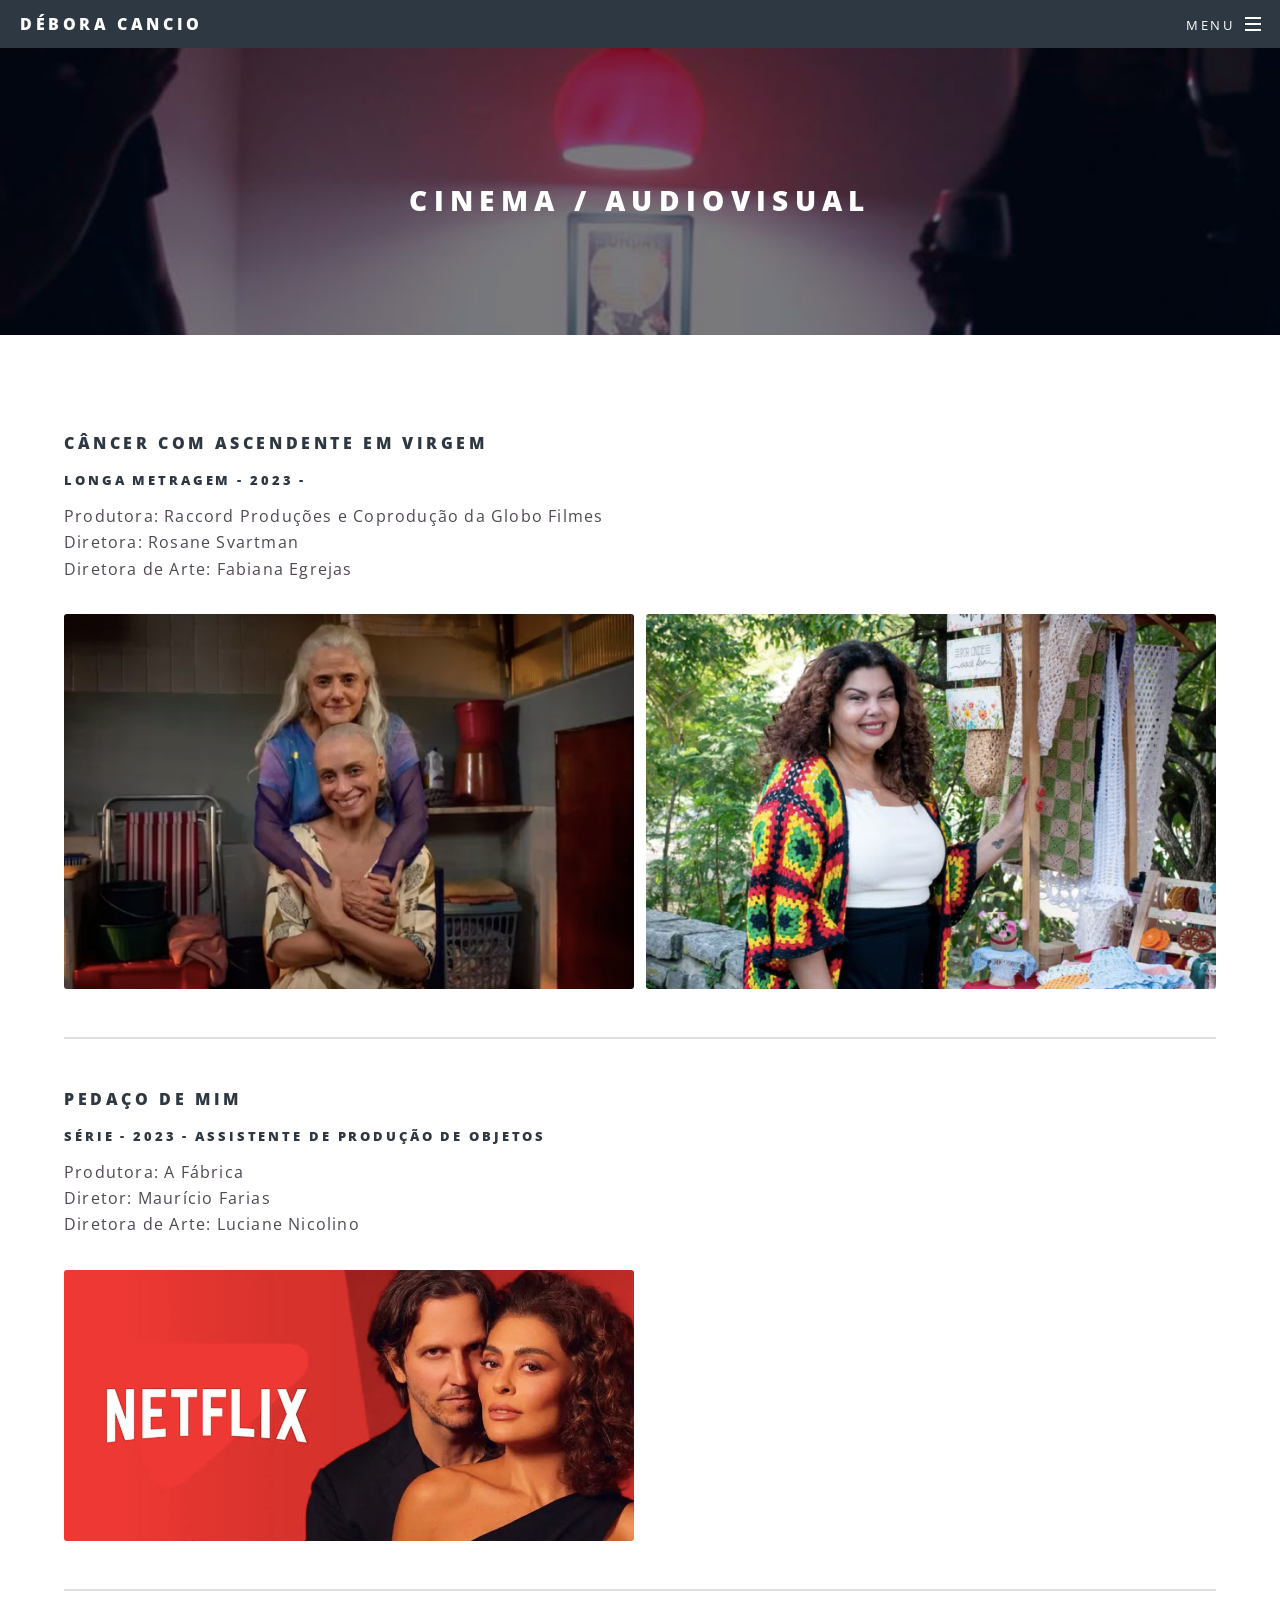
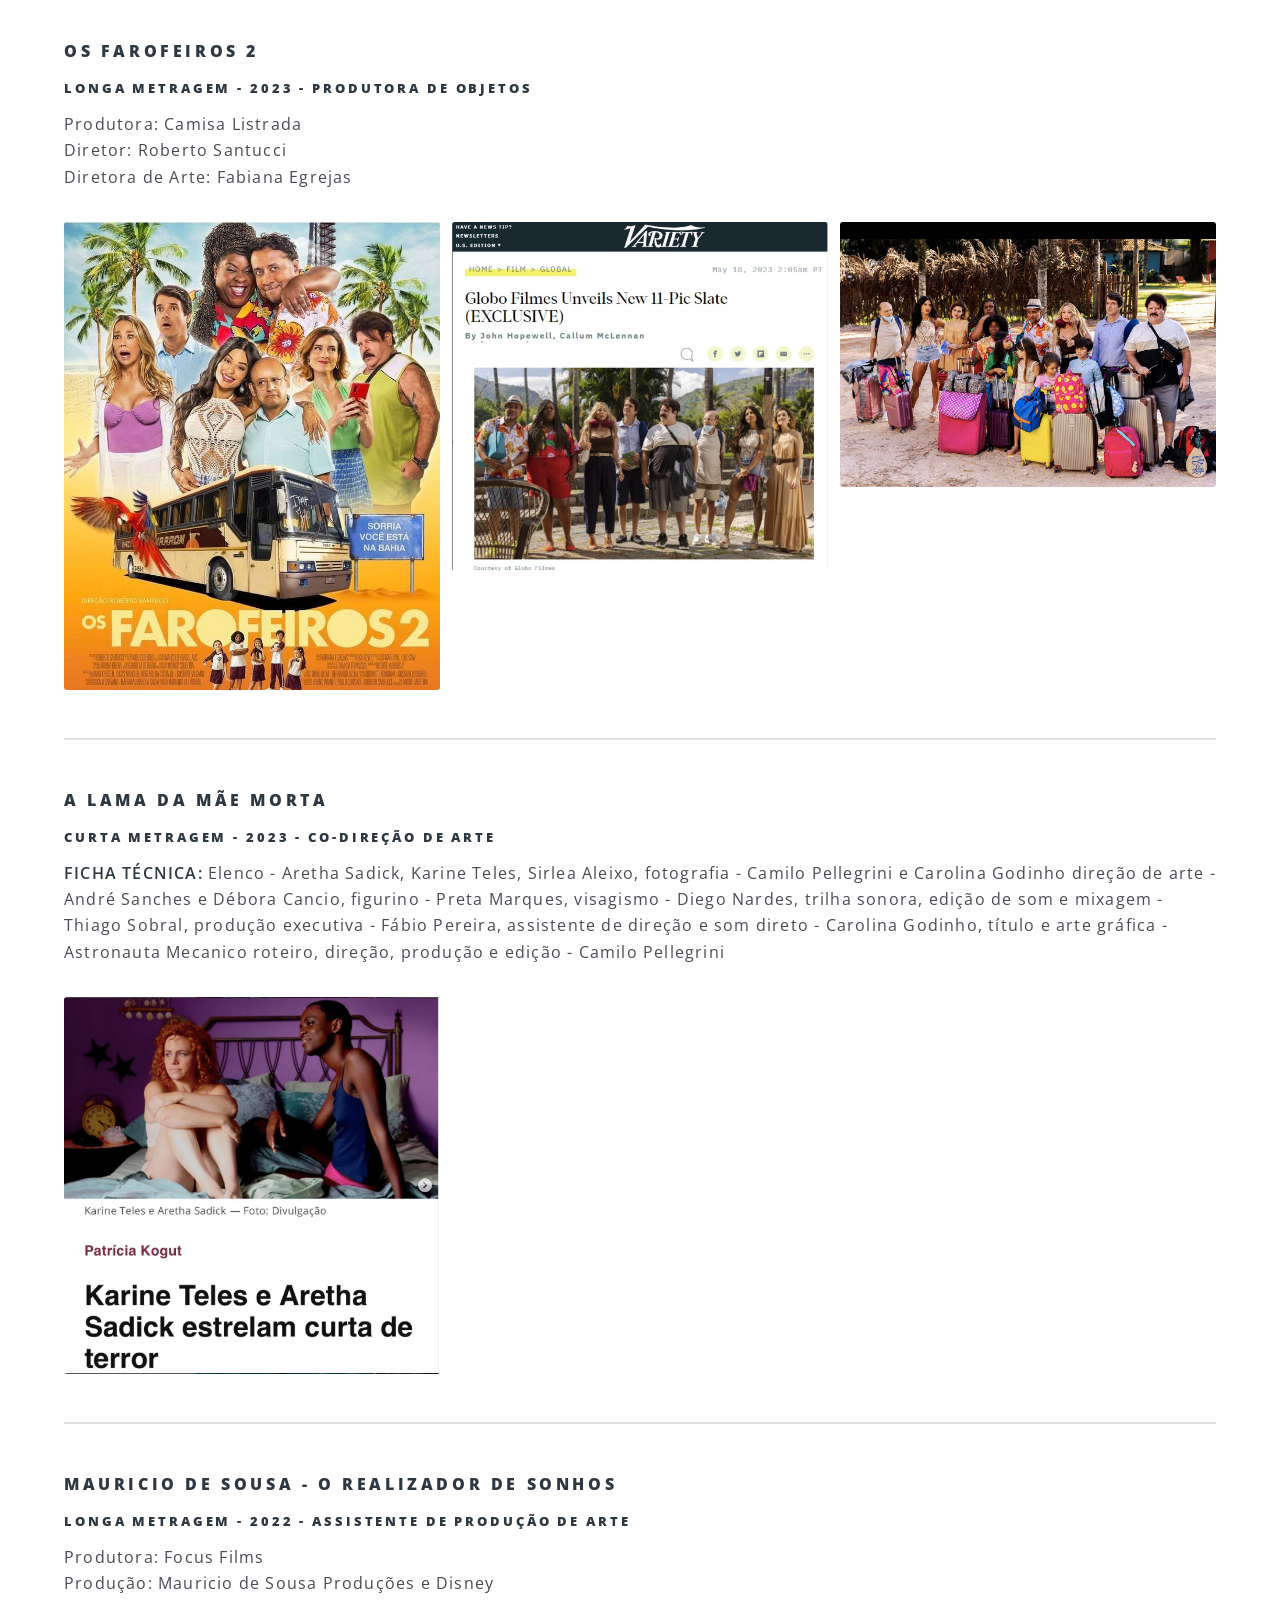
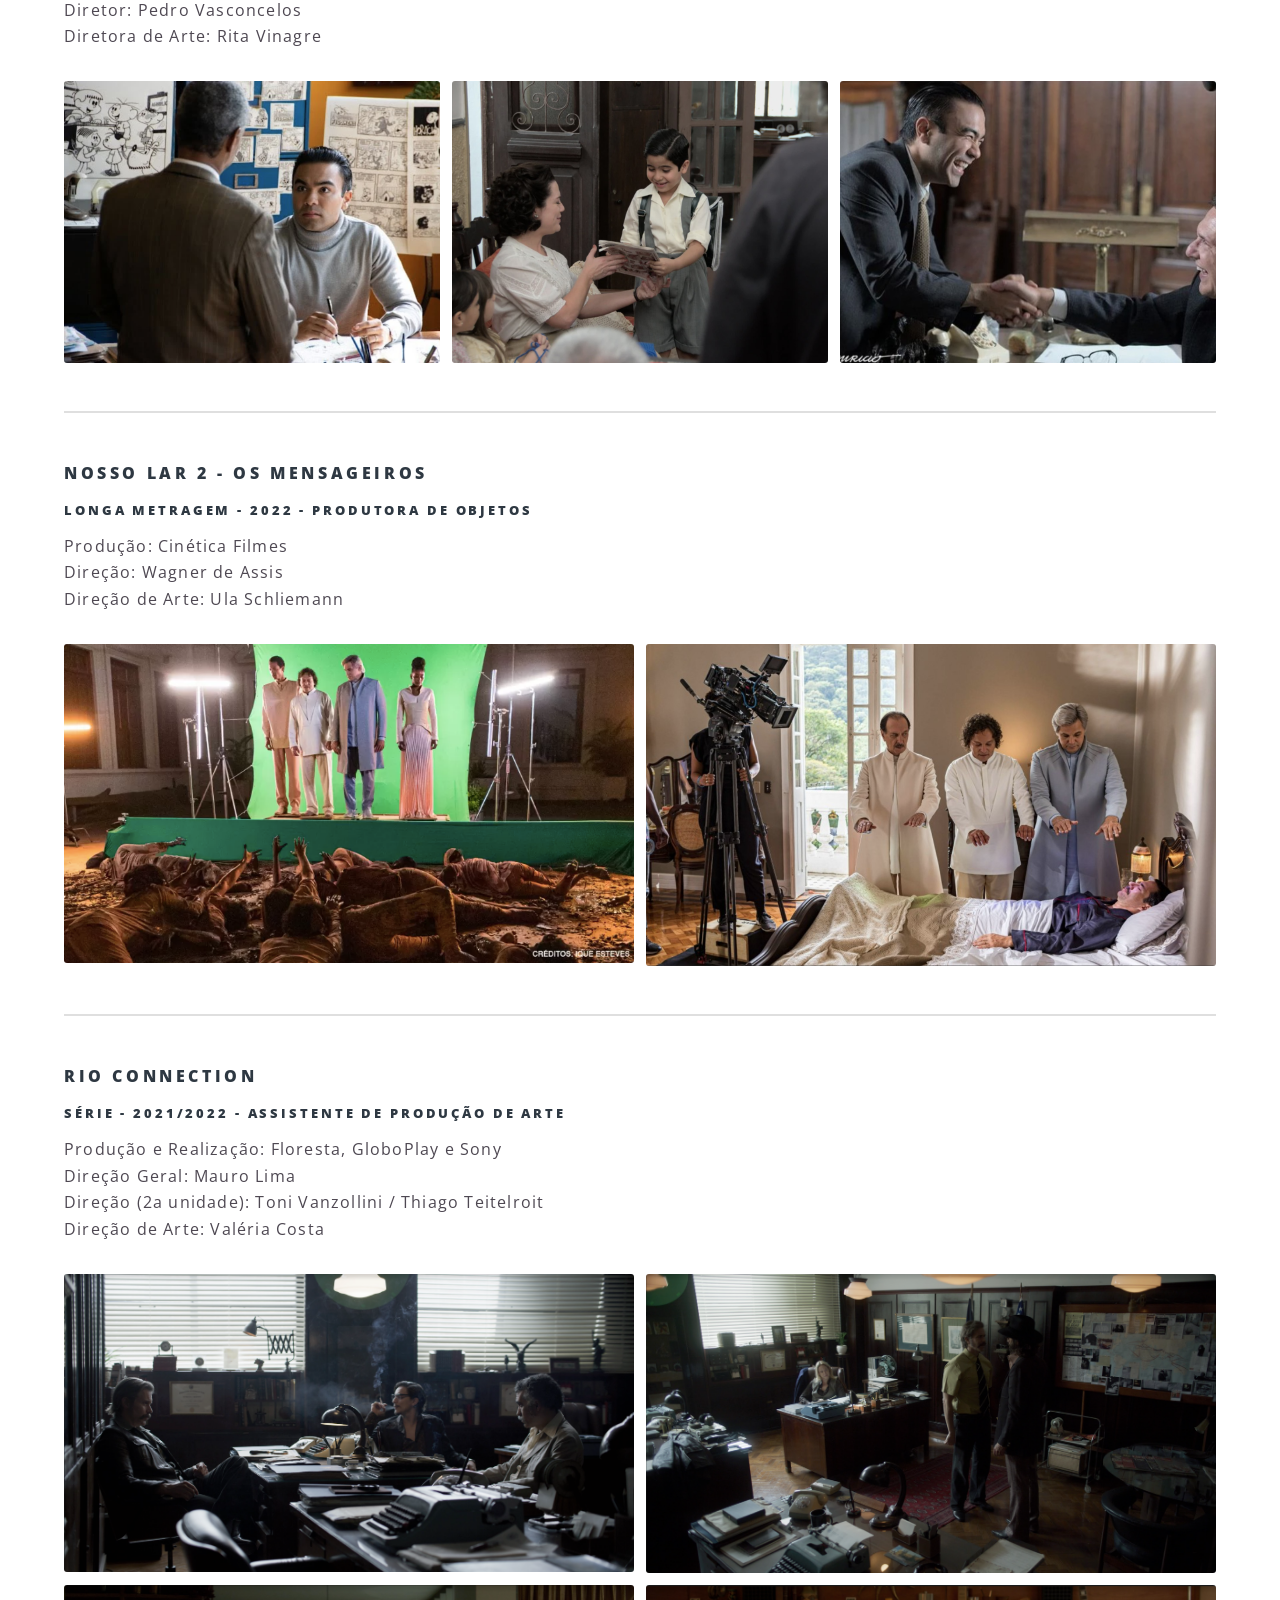
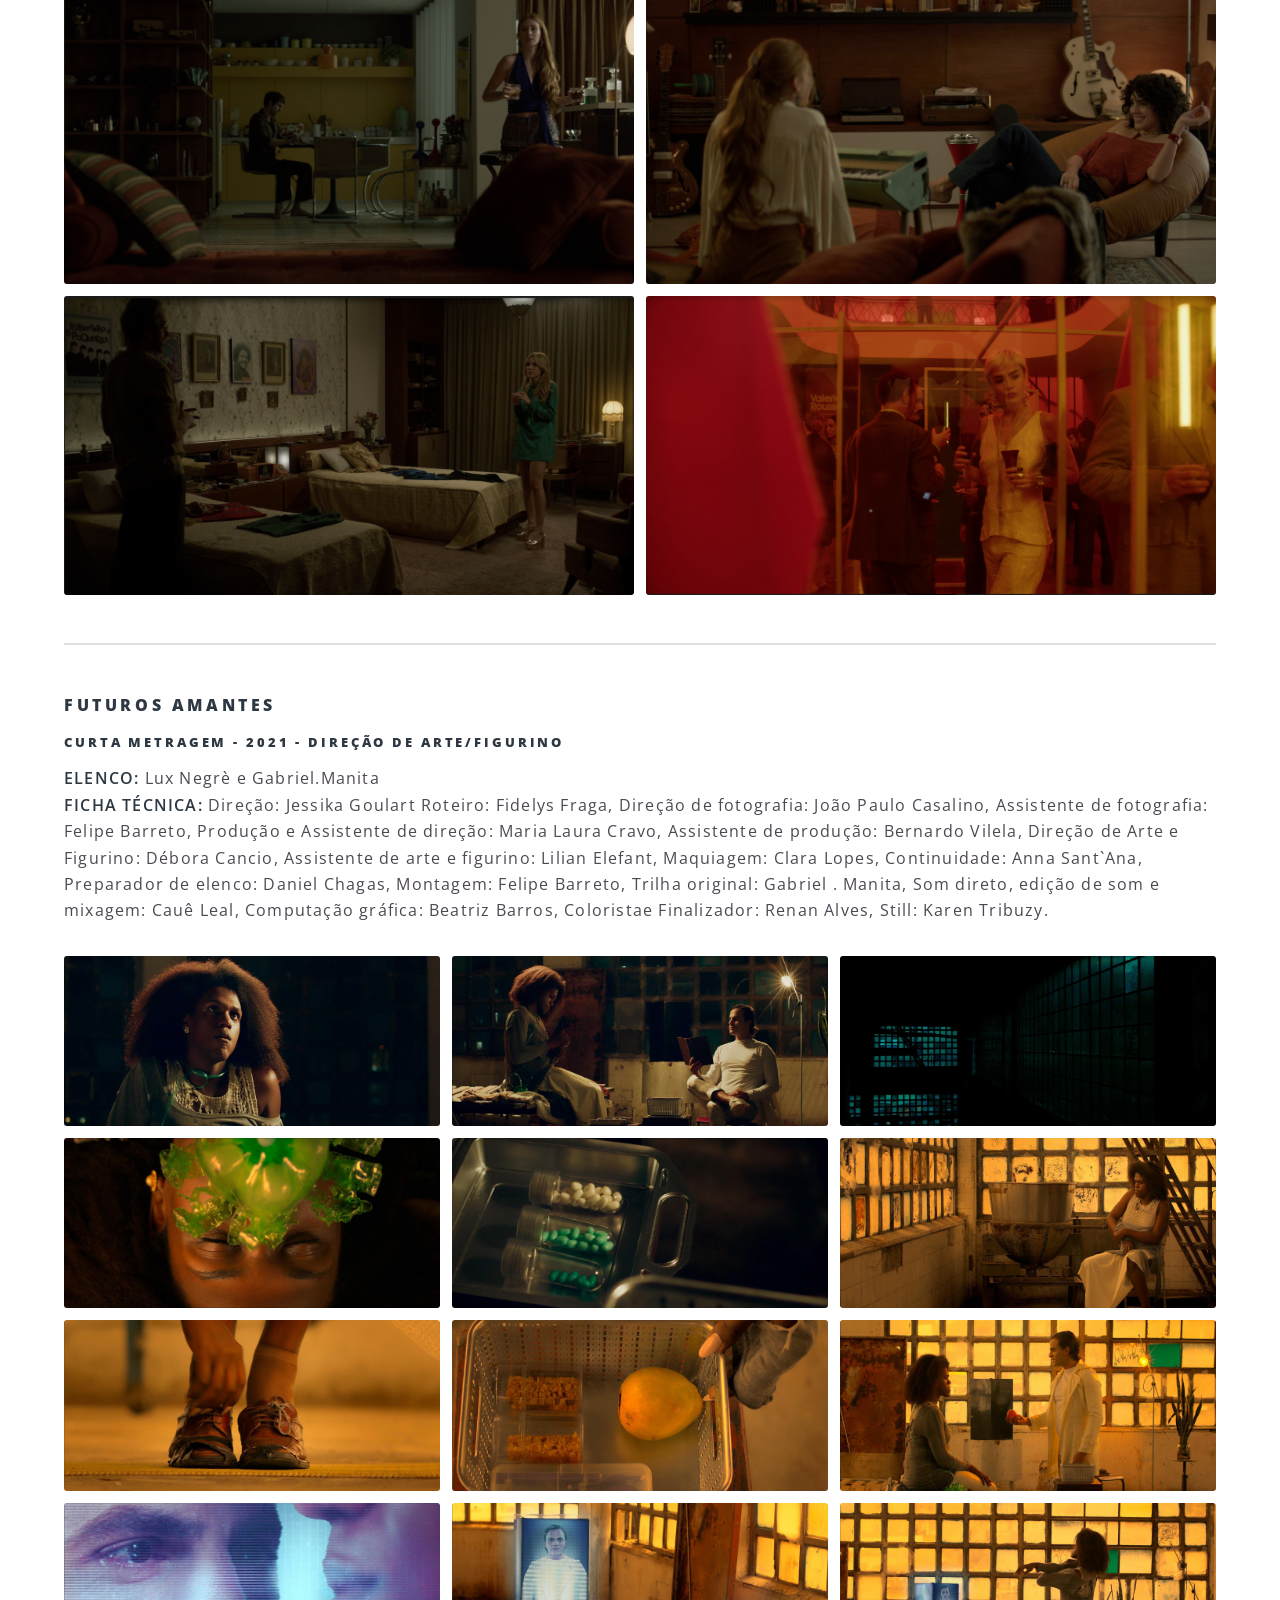
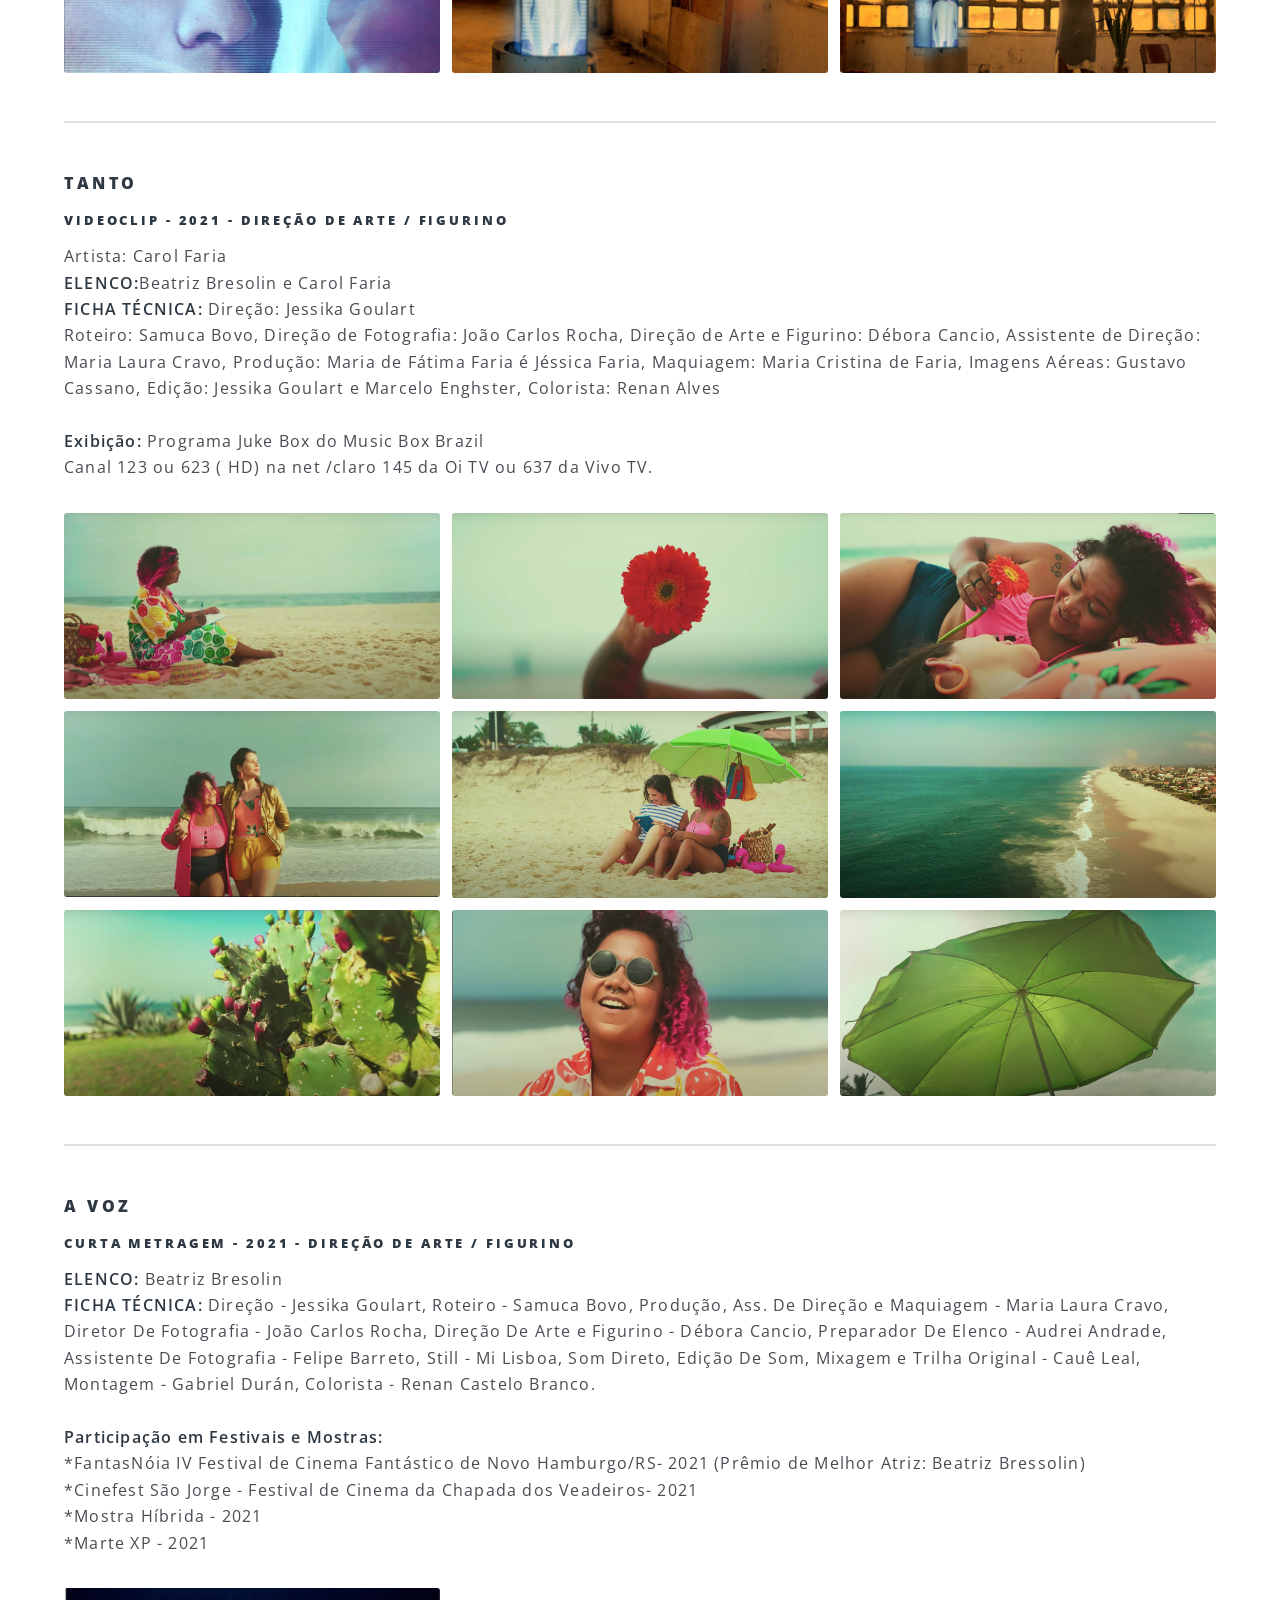
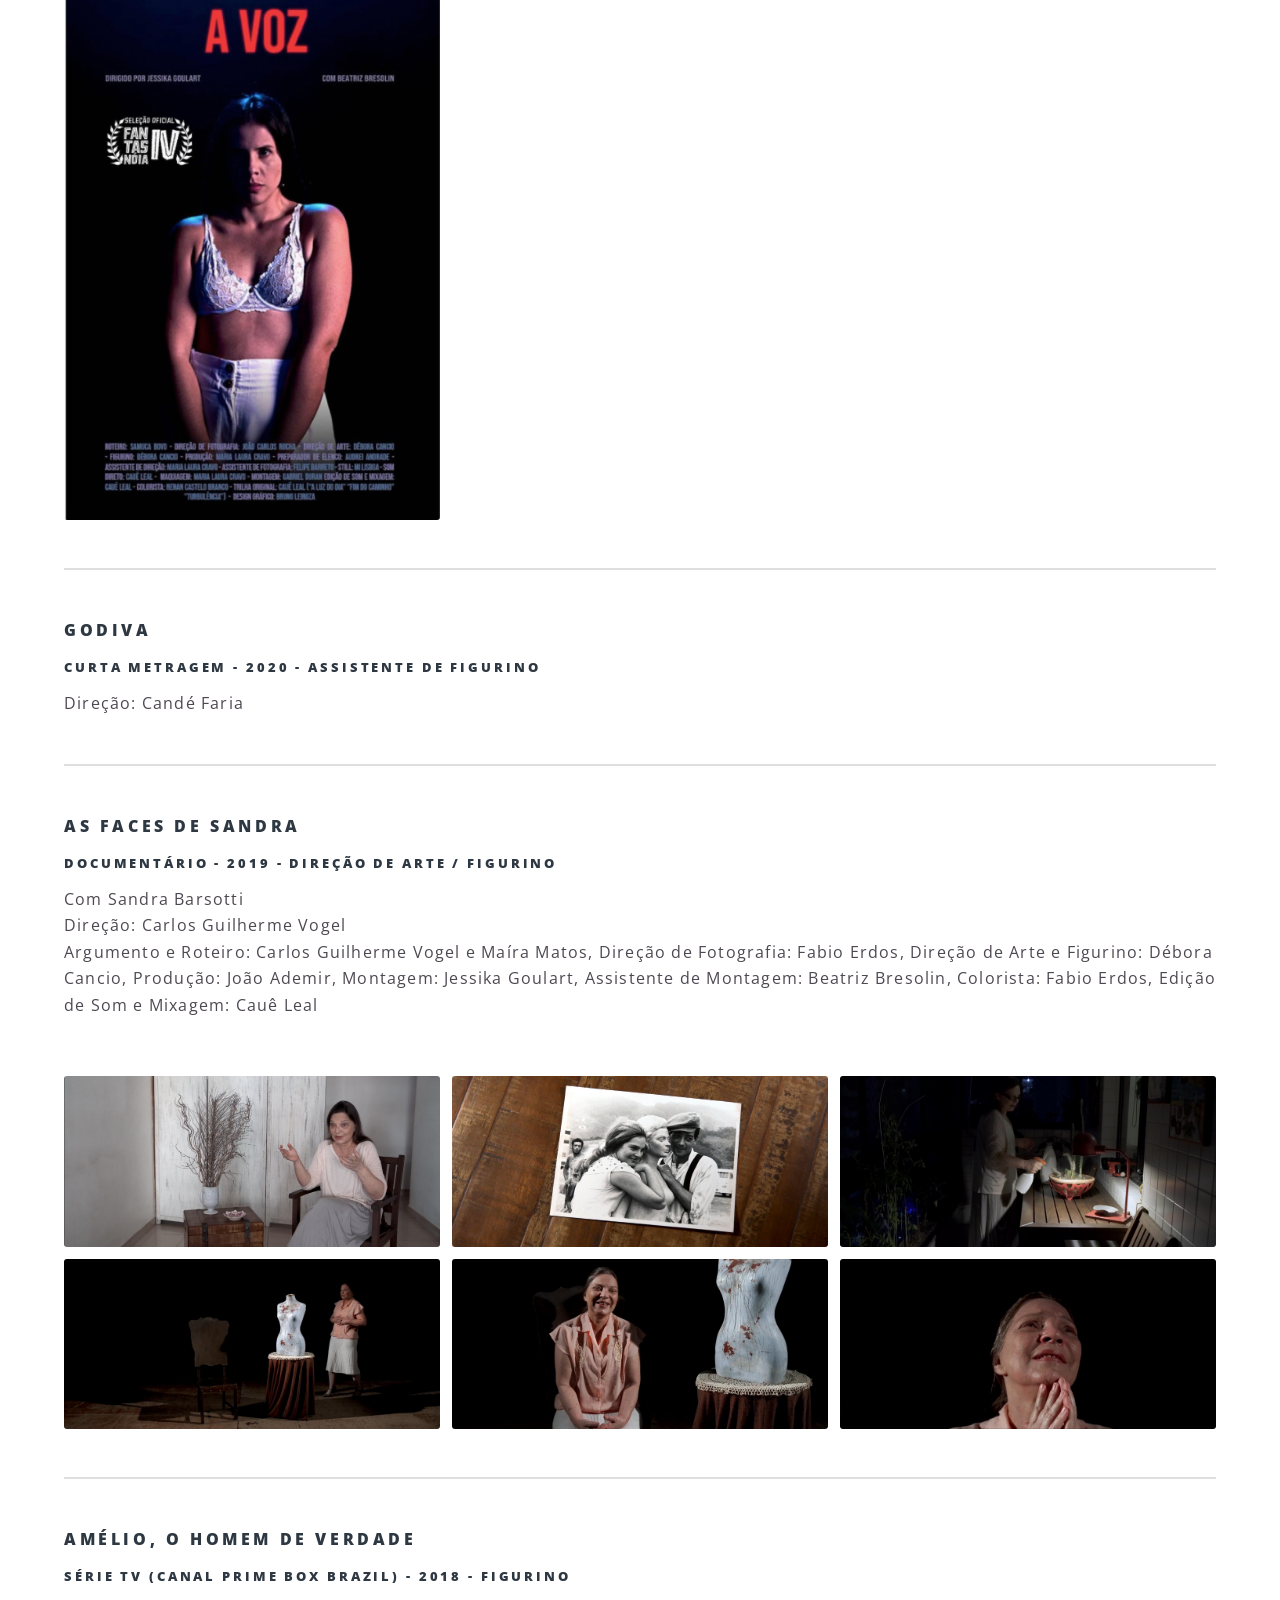
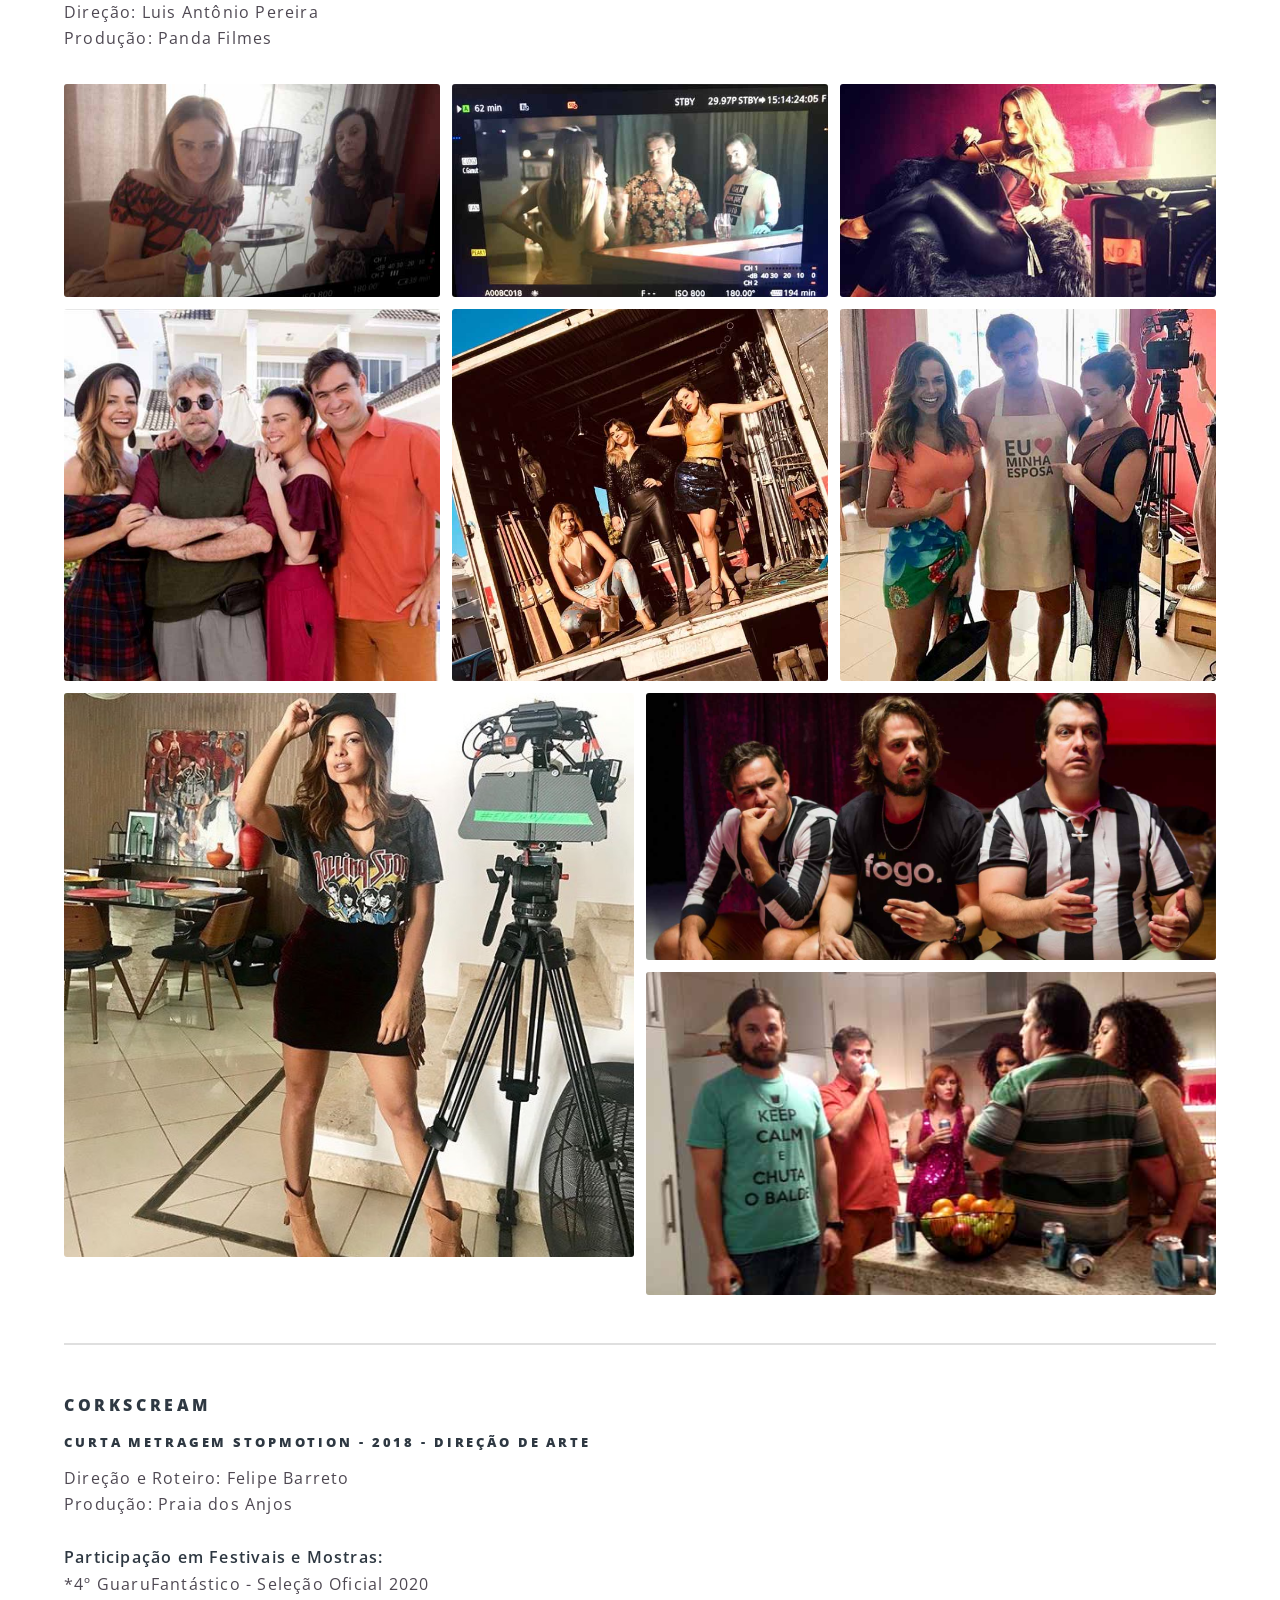
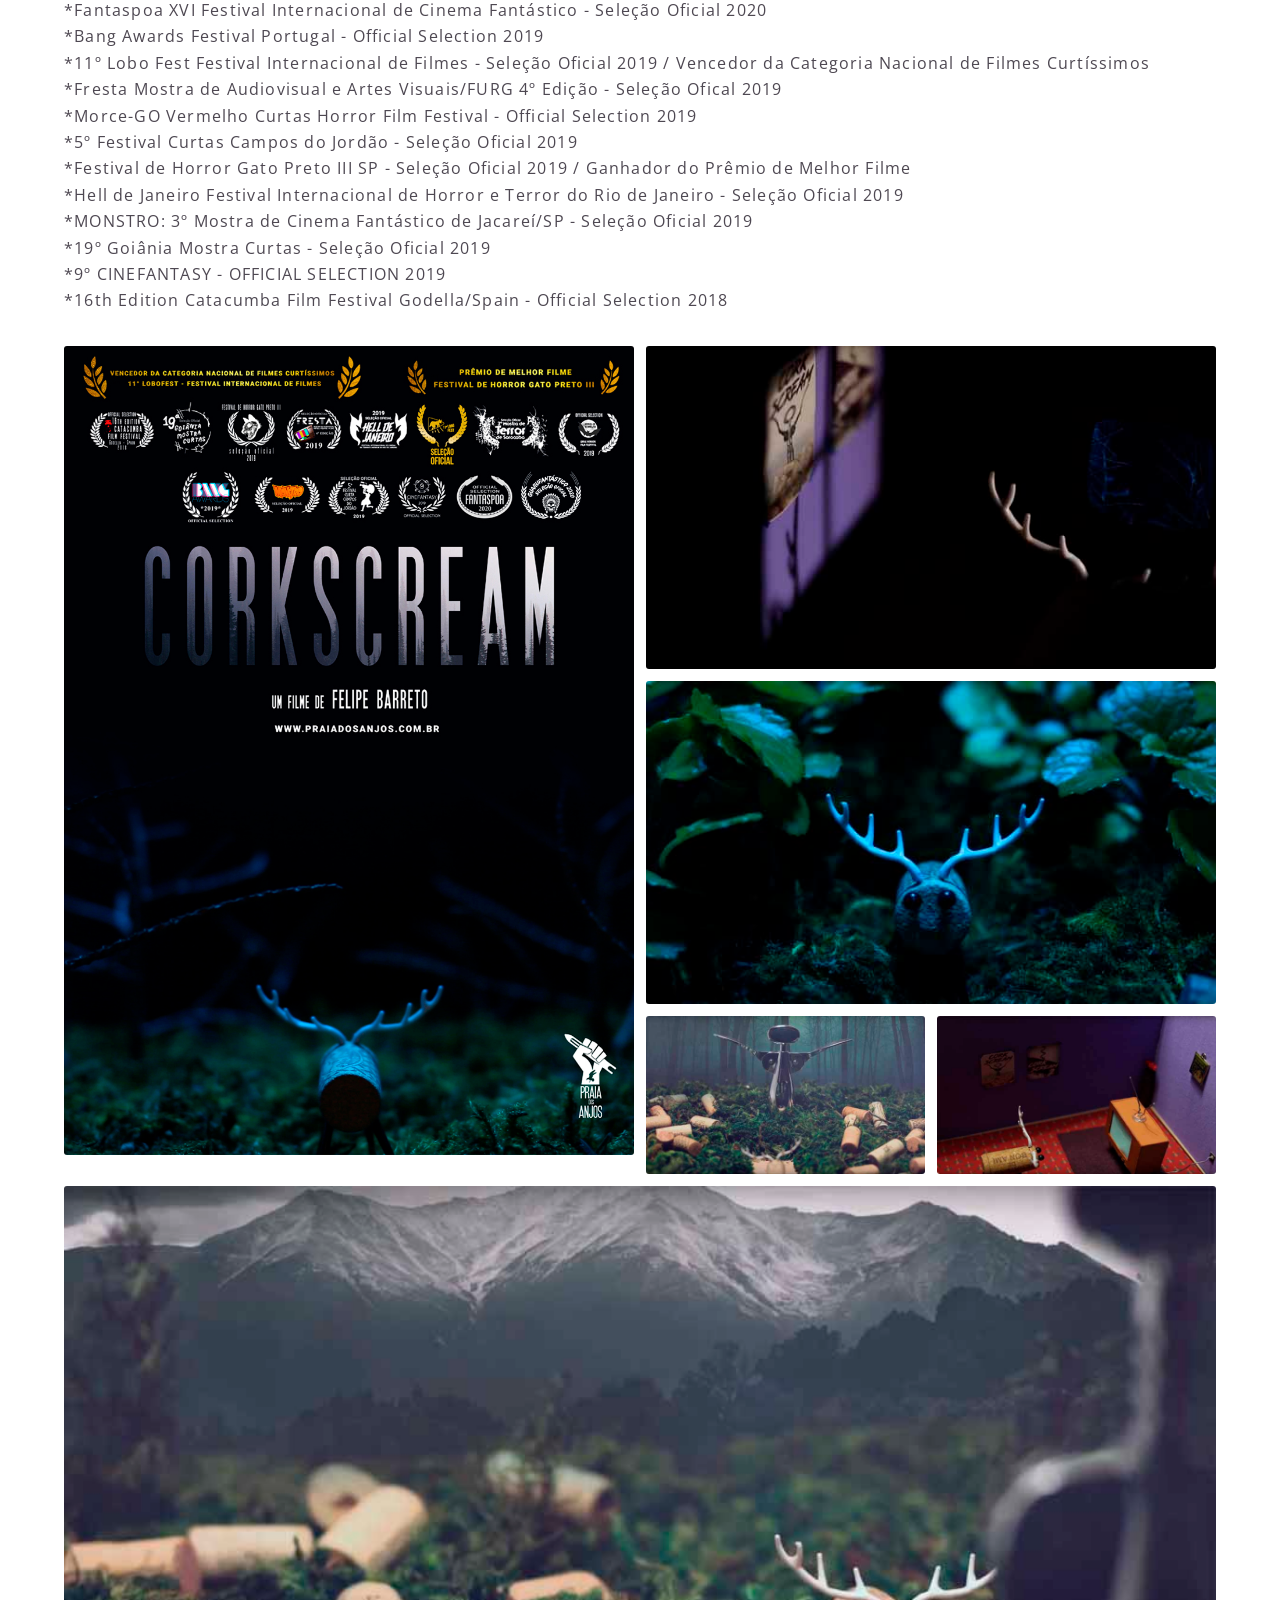
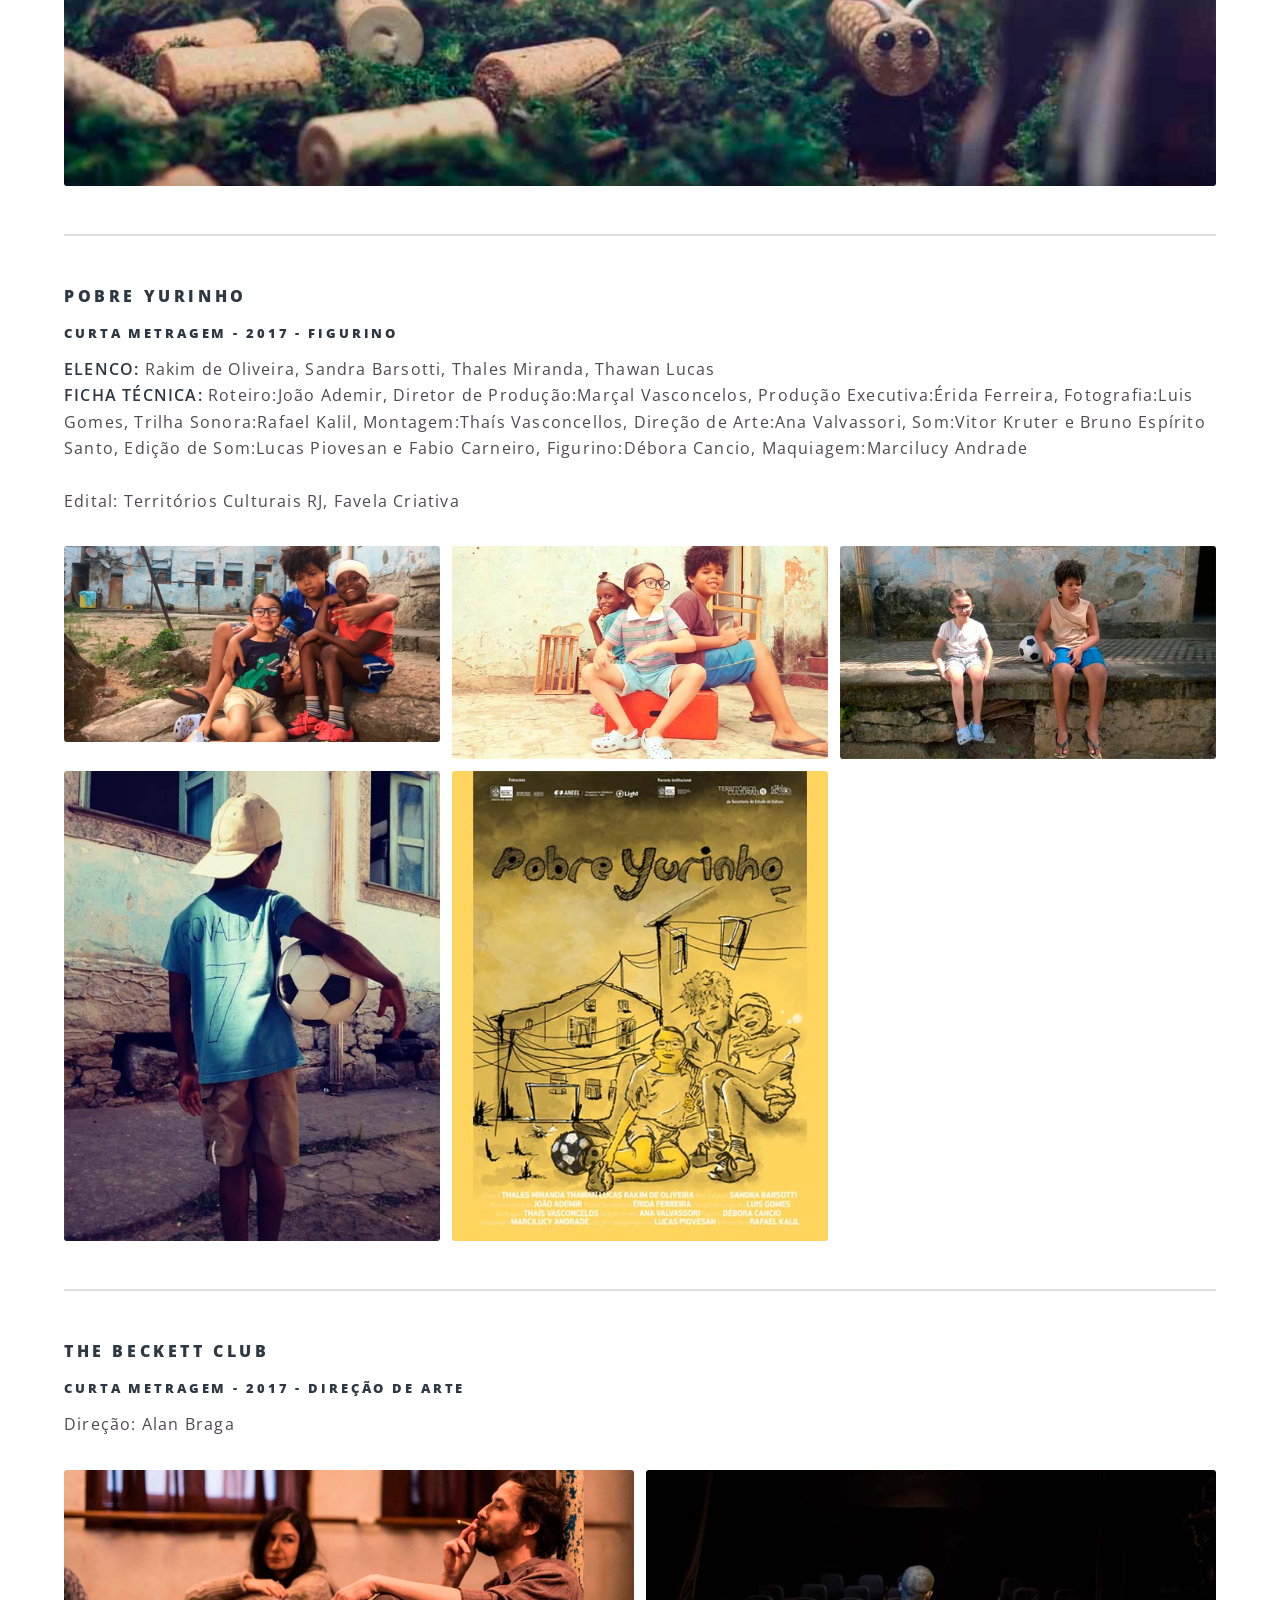
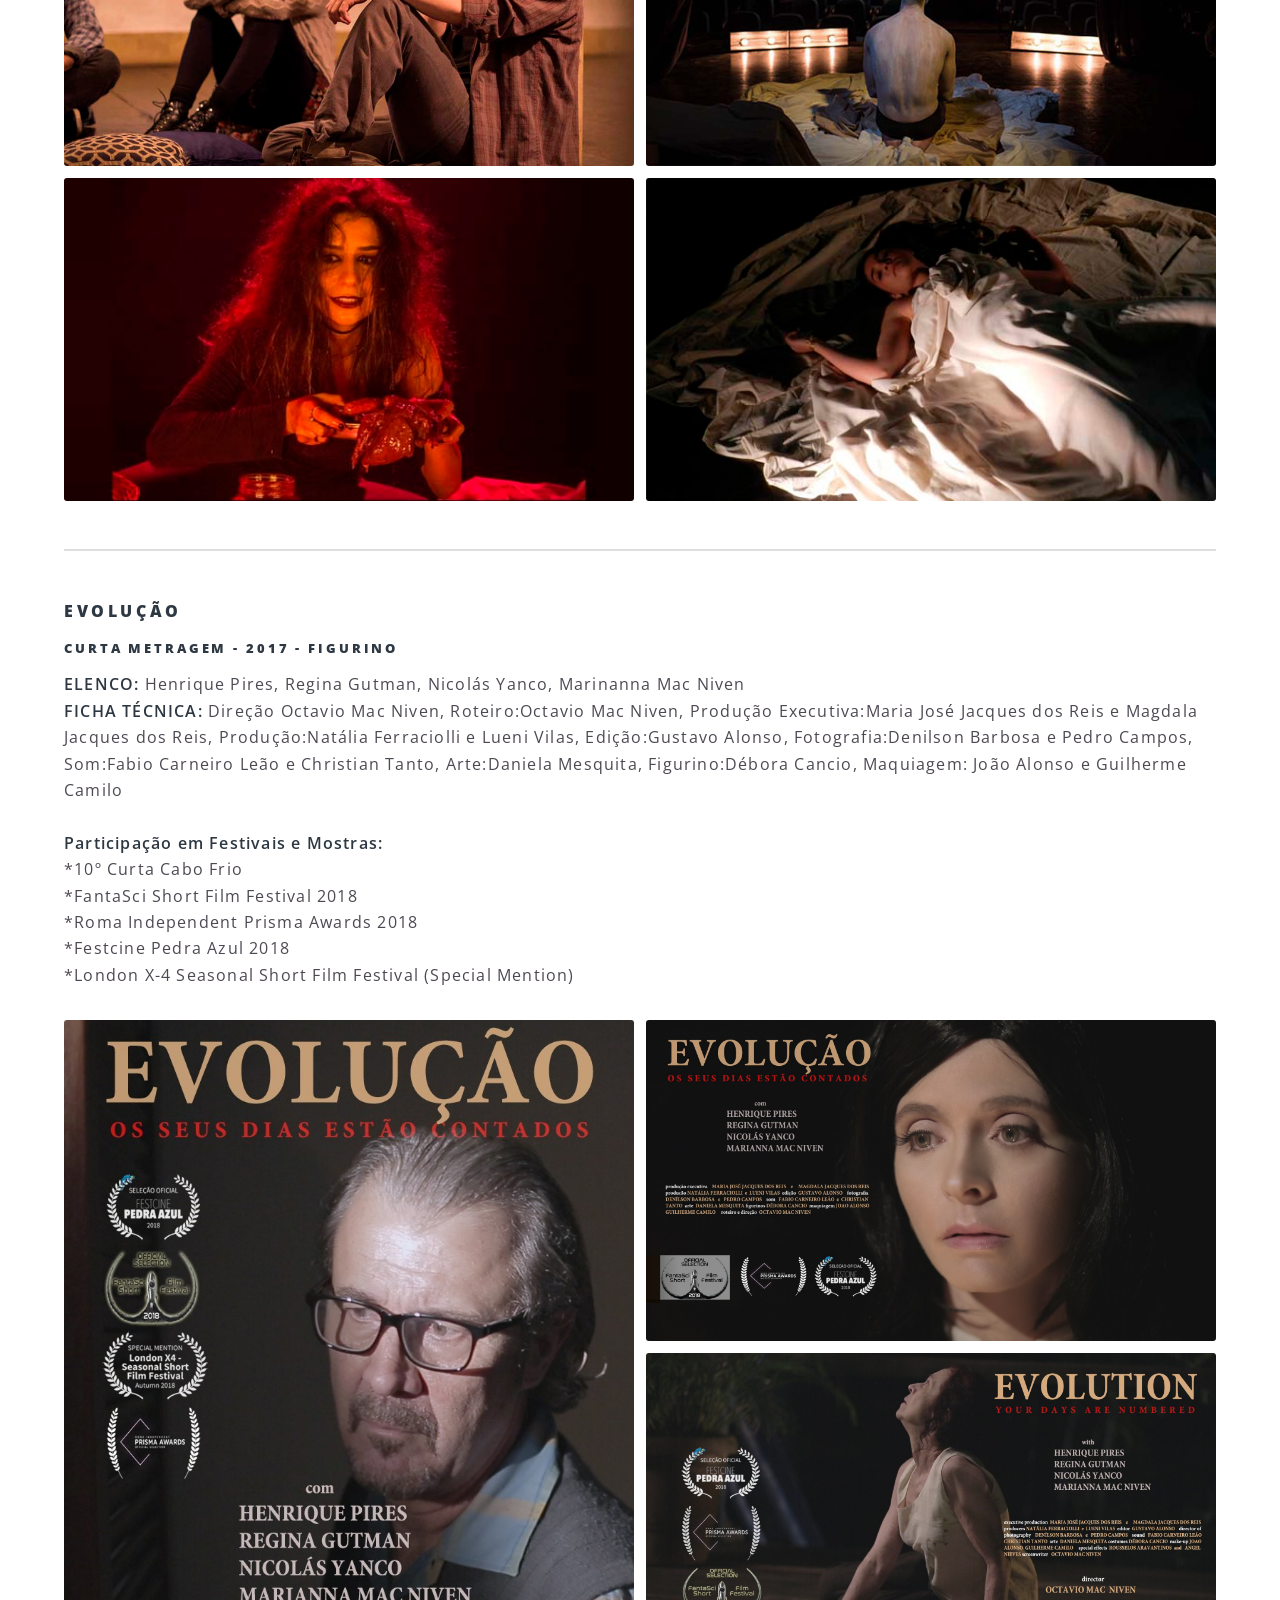
==== commit 6f7ff445: "Update audiovisual-01-07-2025.html" ====
--- a/audiovisual-01-07-2025.html
+++ b/audiovisual-01-07-2025.html
@@ -56,7 +56,7 @@
 								
 									<header><a href="#" name="mauricio-sousa"></a>
 										<h4>Câncer com Ascendente em Virgem</h4>
-										<h5>LONGA METRAGEM - 2023 - PRODUÇÃO DE OBJETOS</h5>
+										<h5>LONGA METRAGEM - 2023 - </h5>
 								</header>
 							
 								<p>
